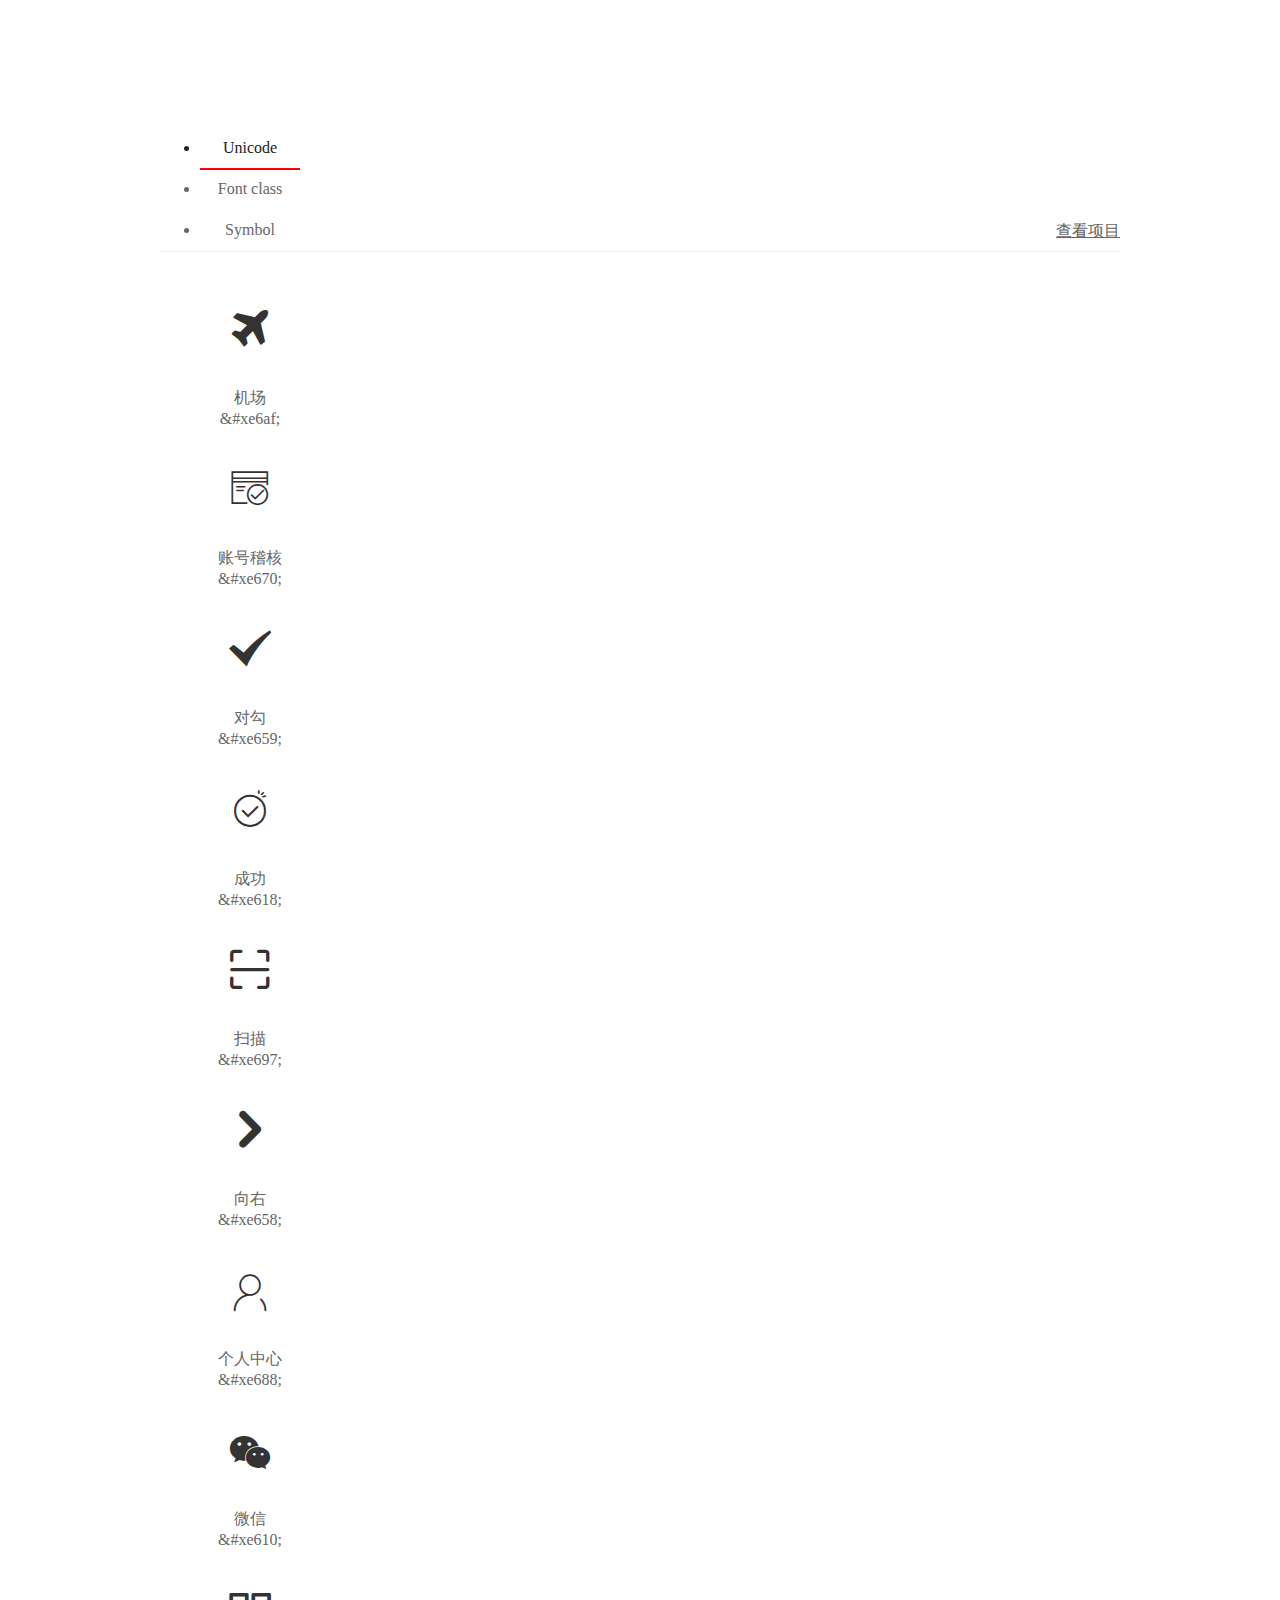
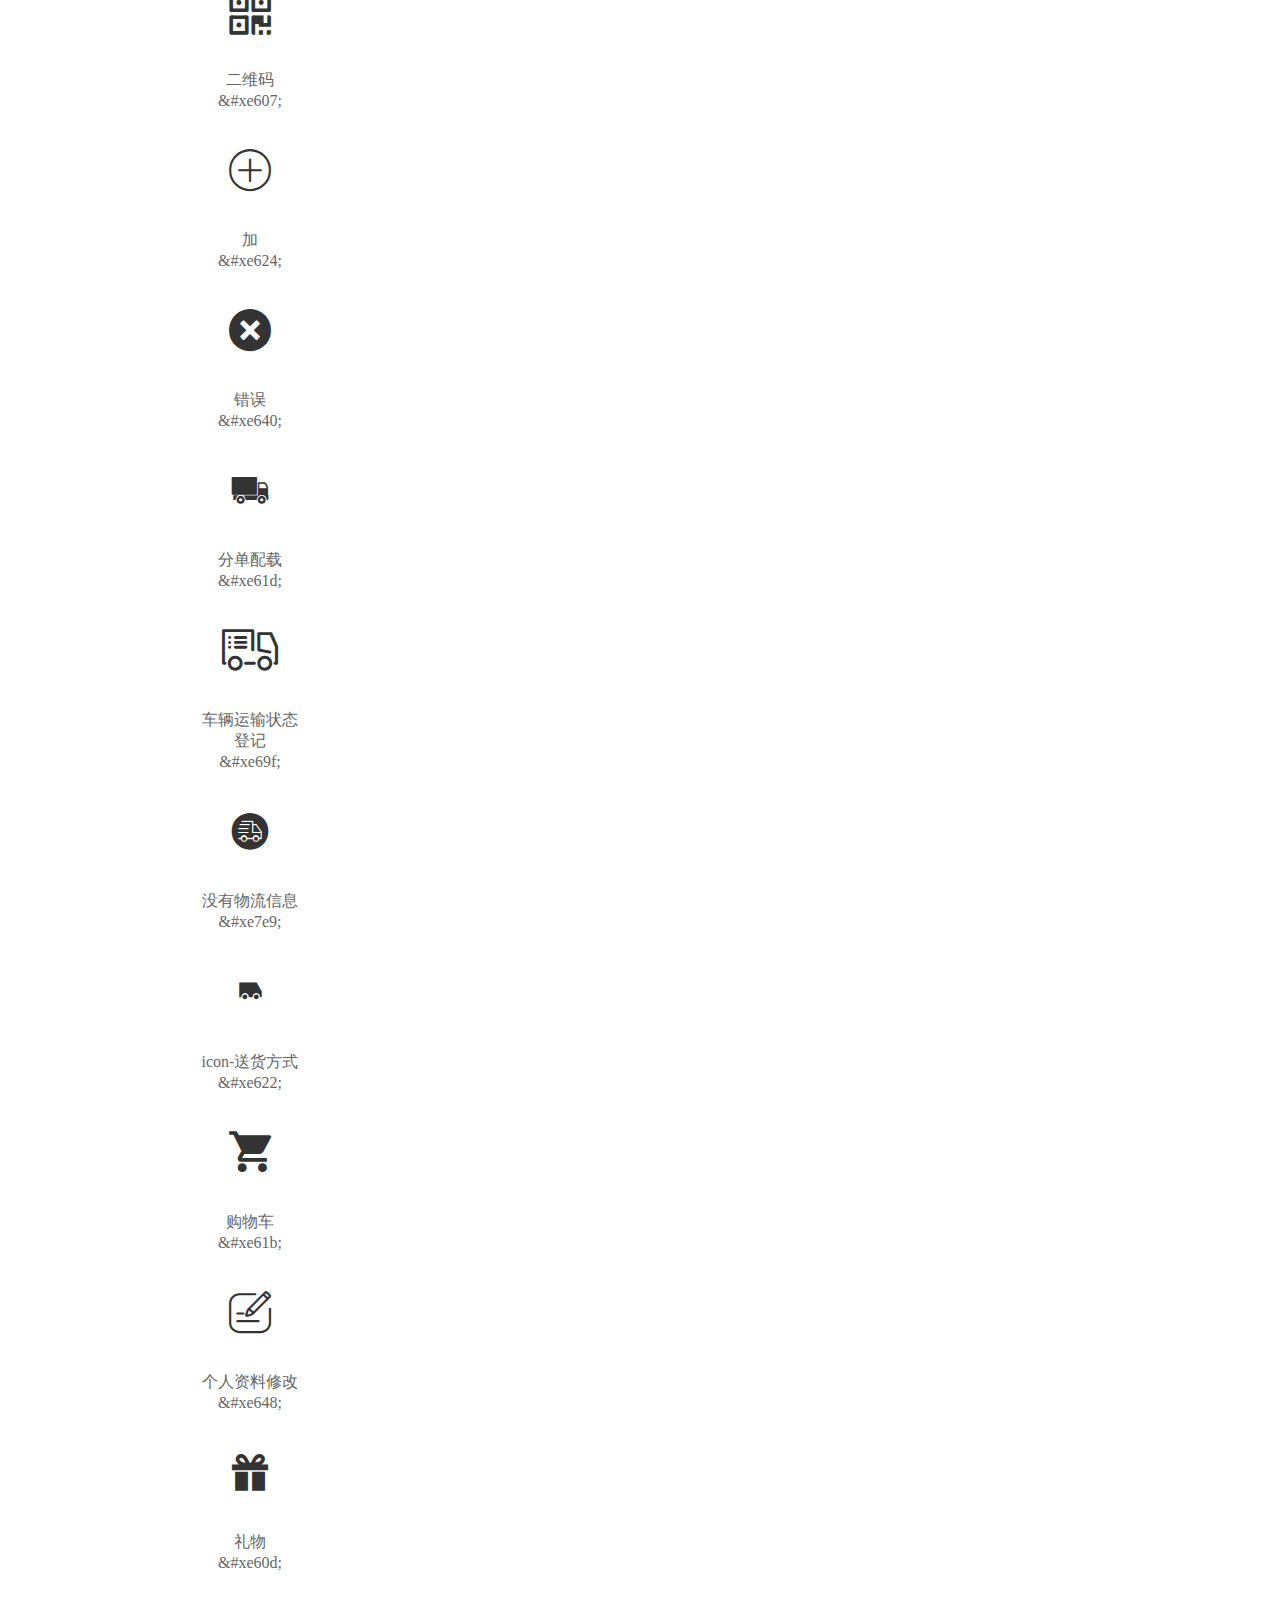
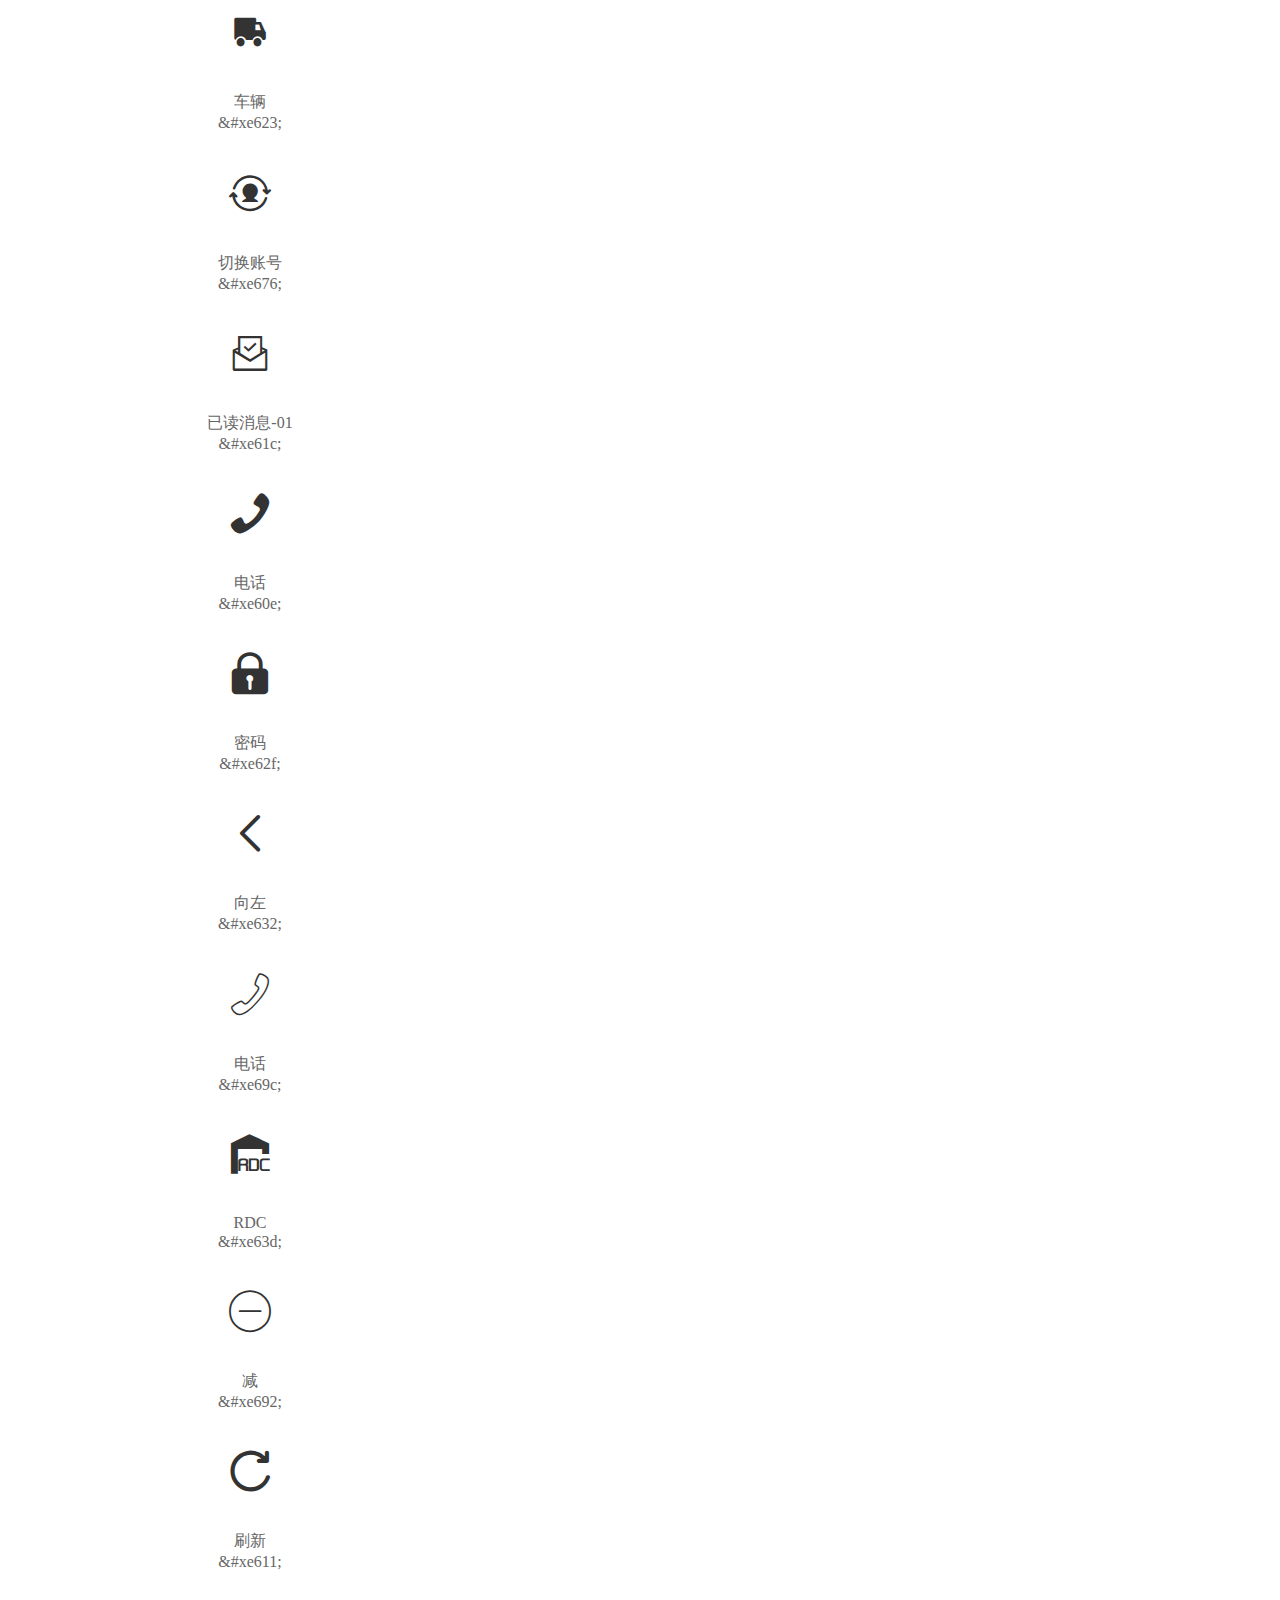
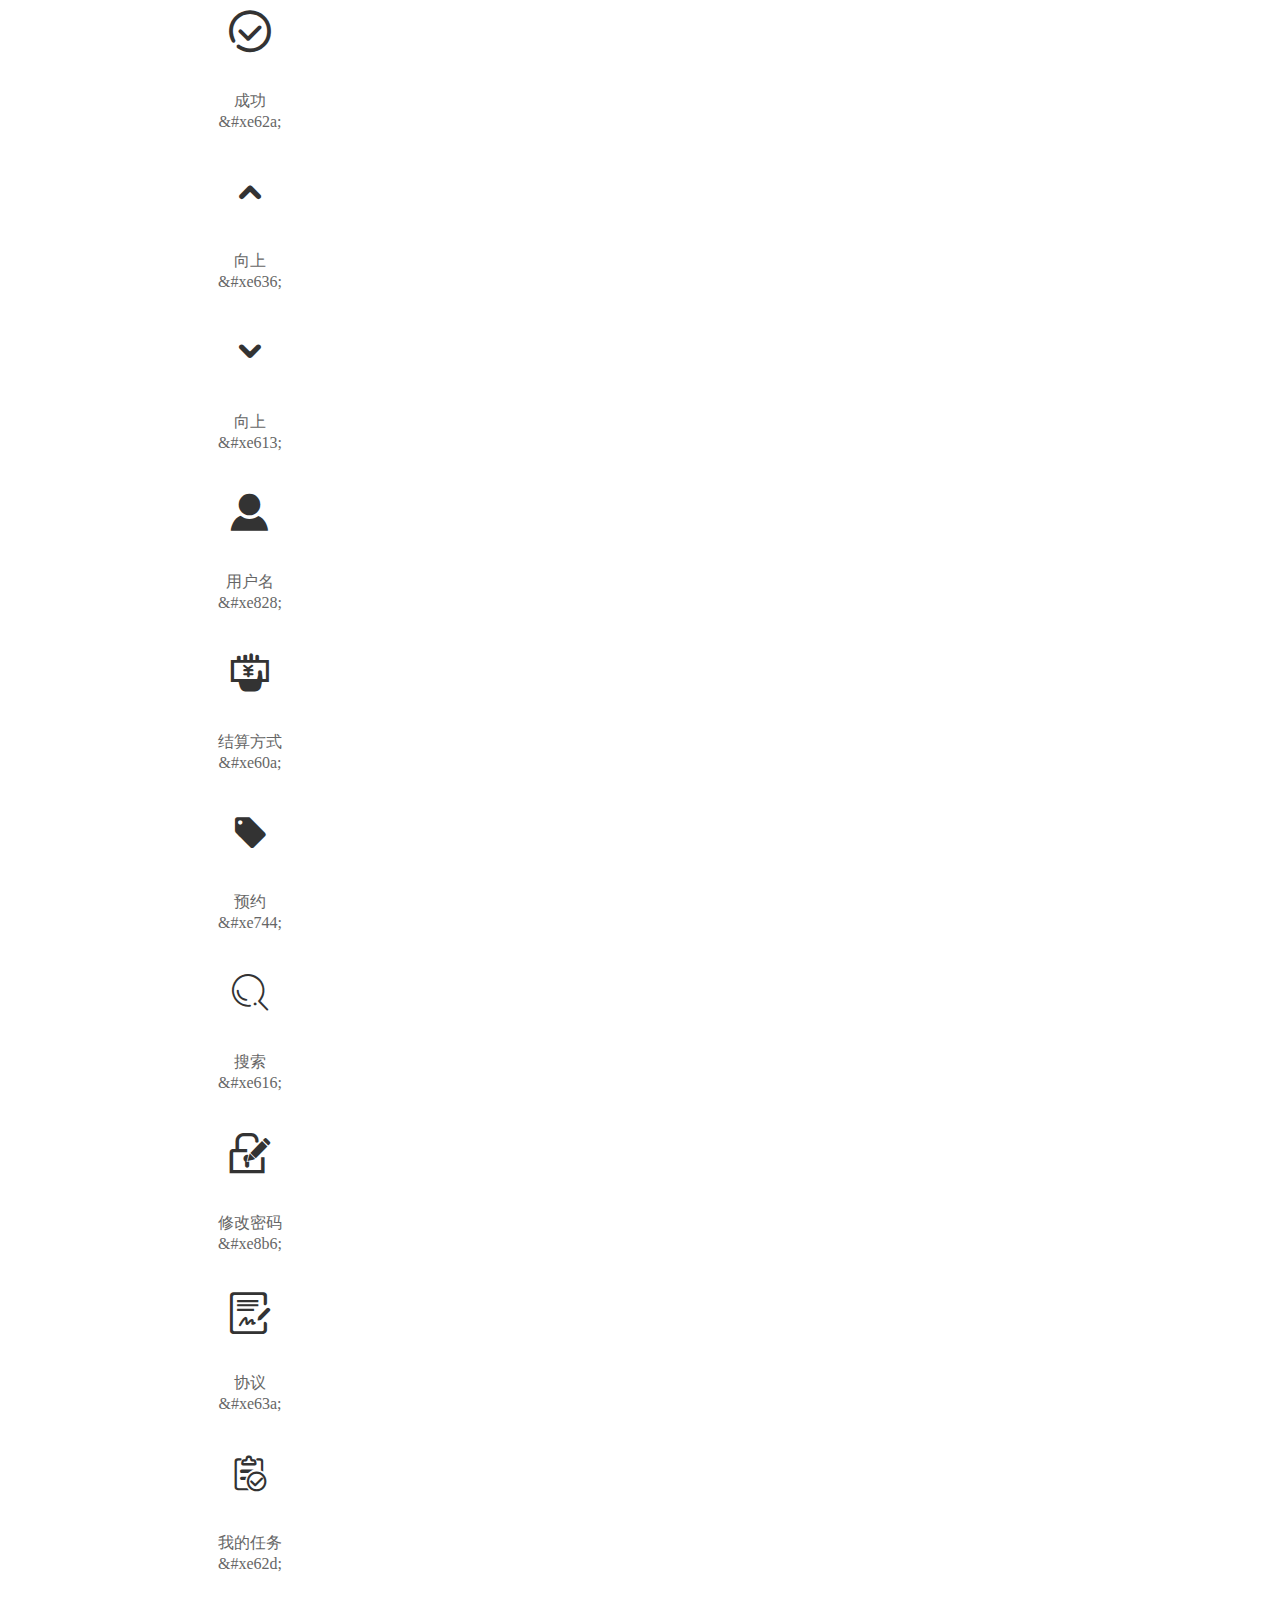
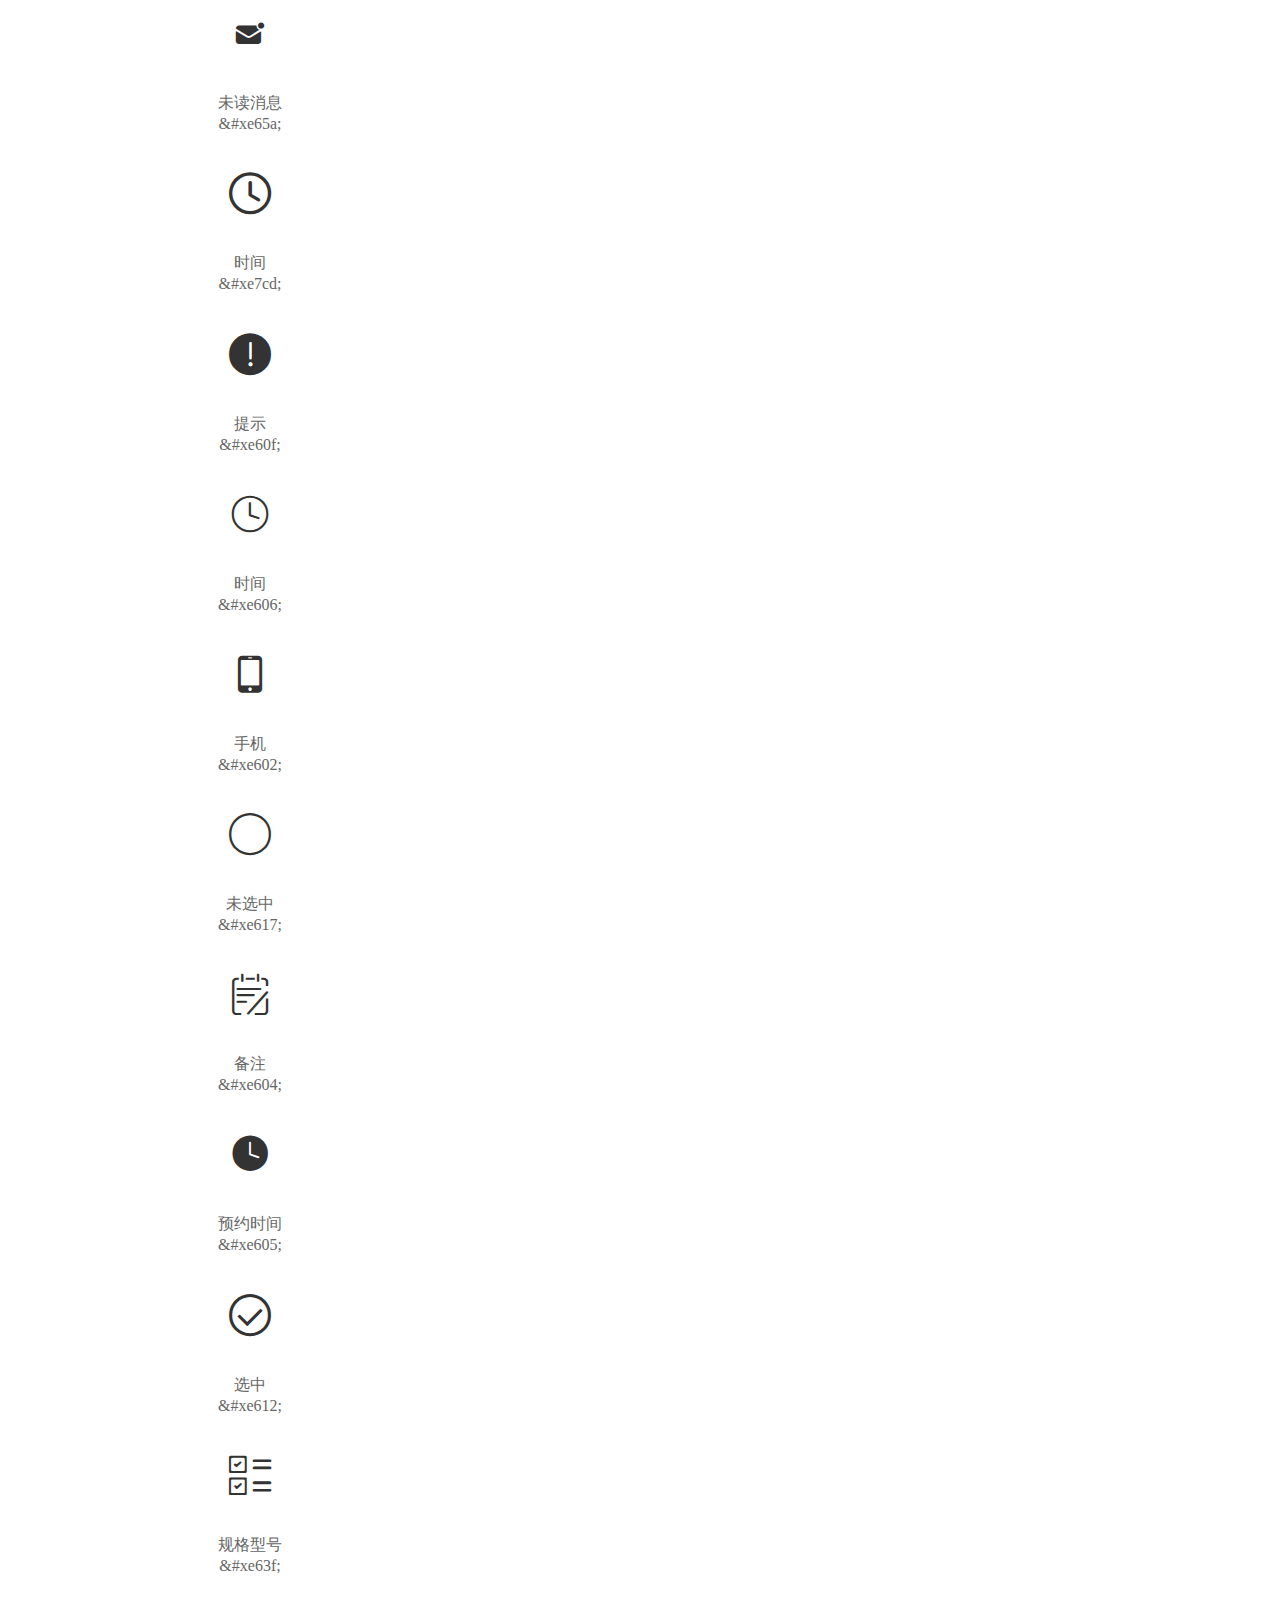
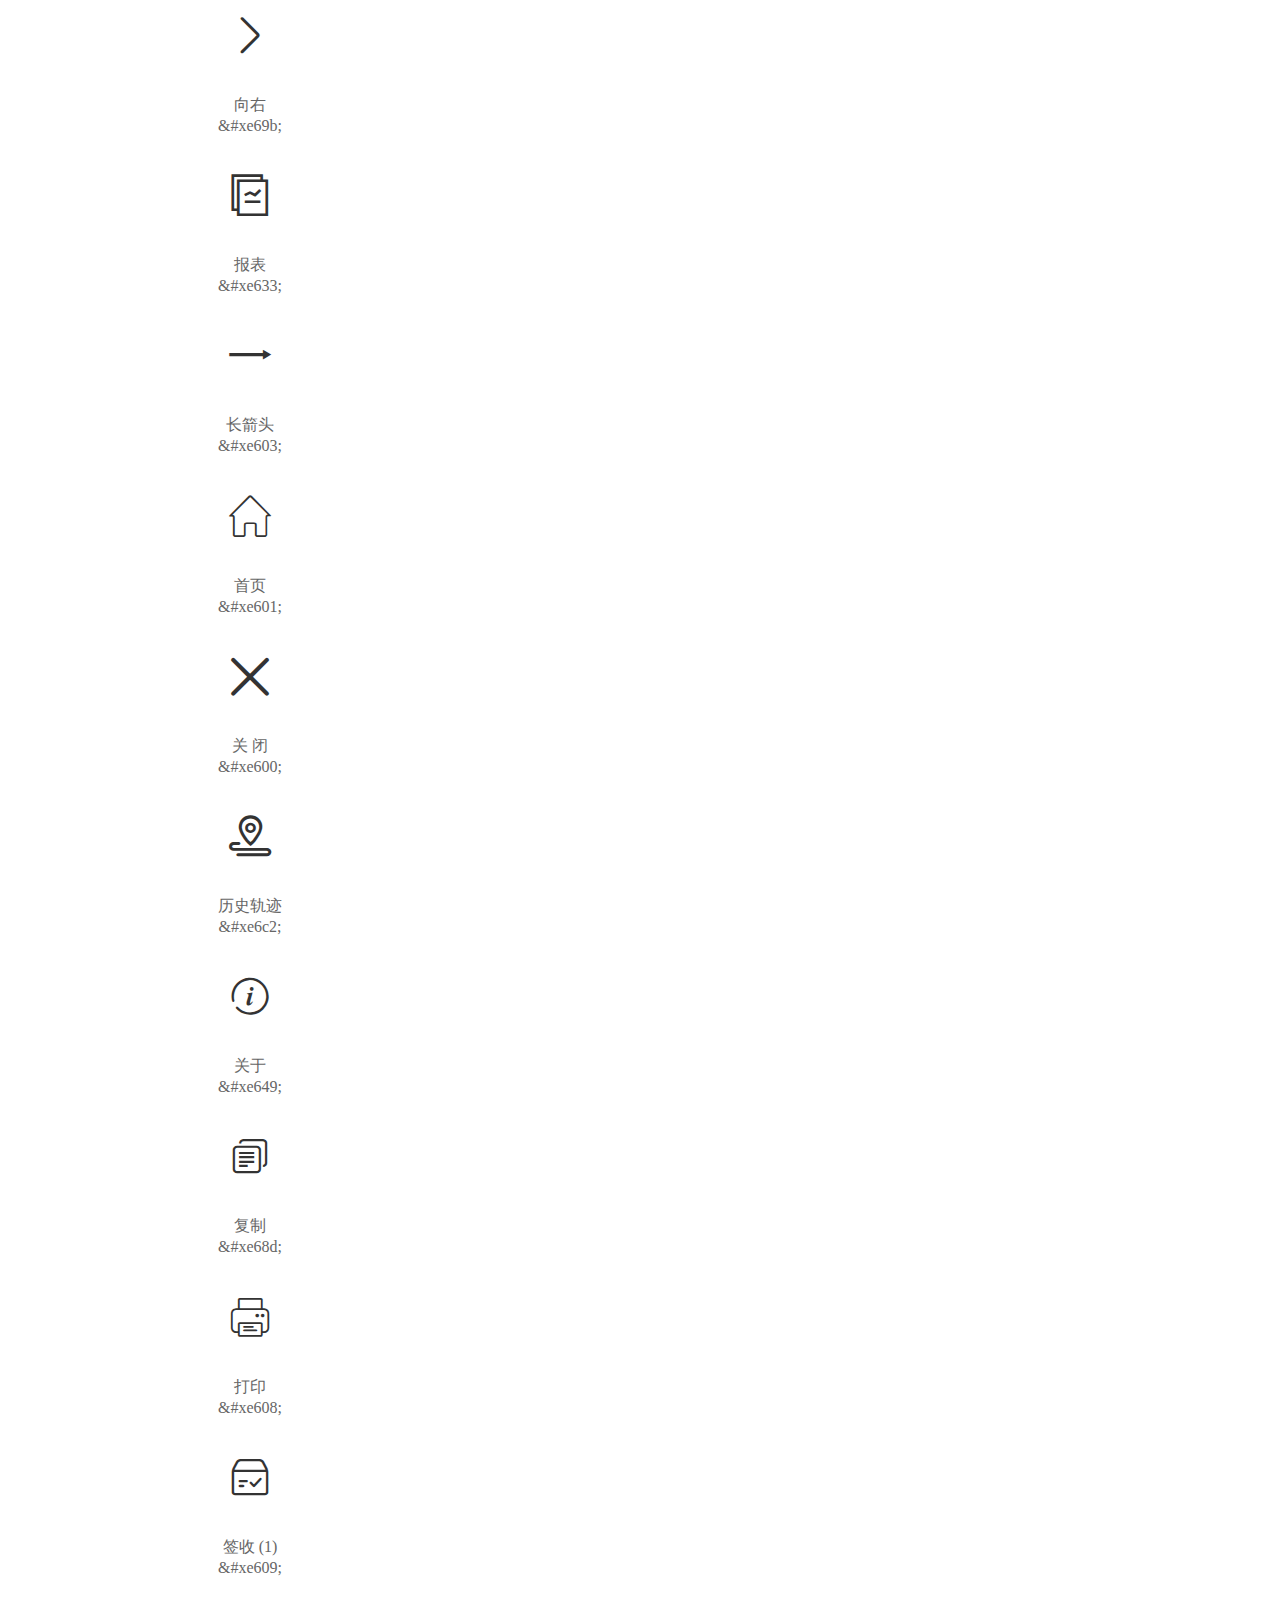
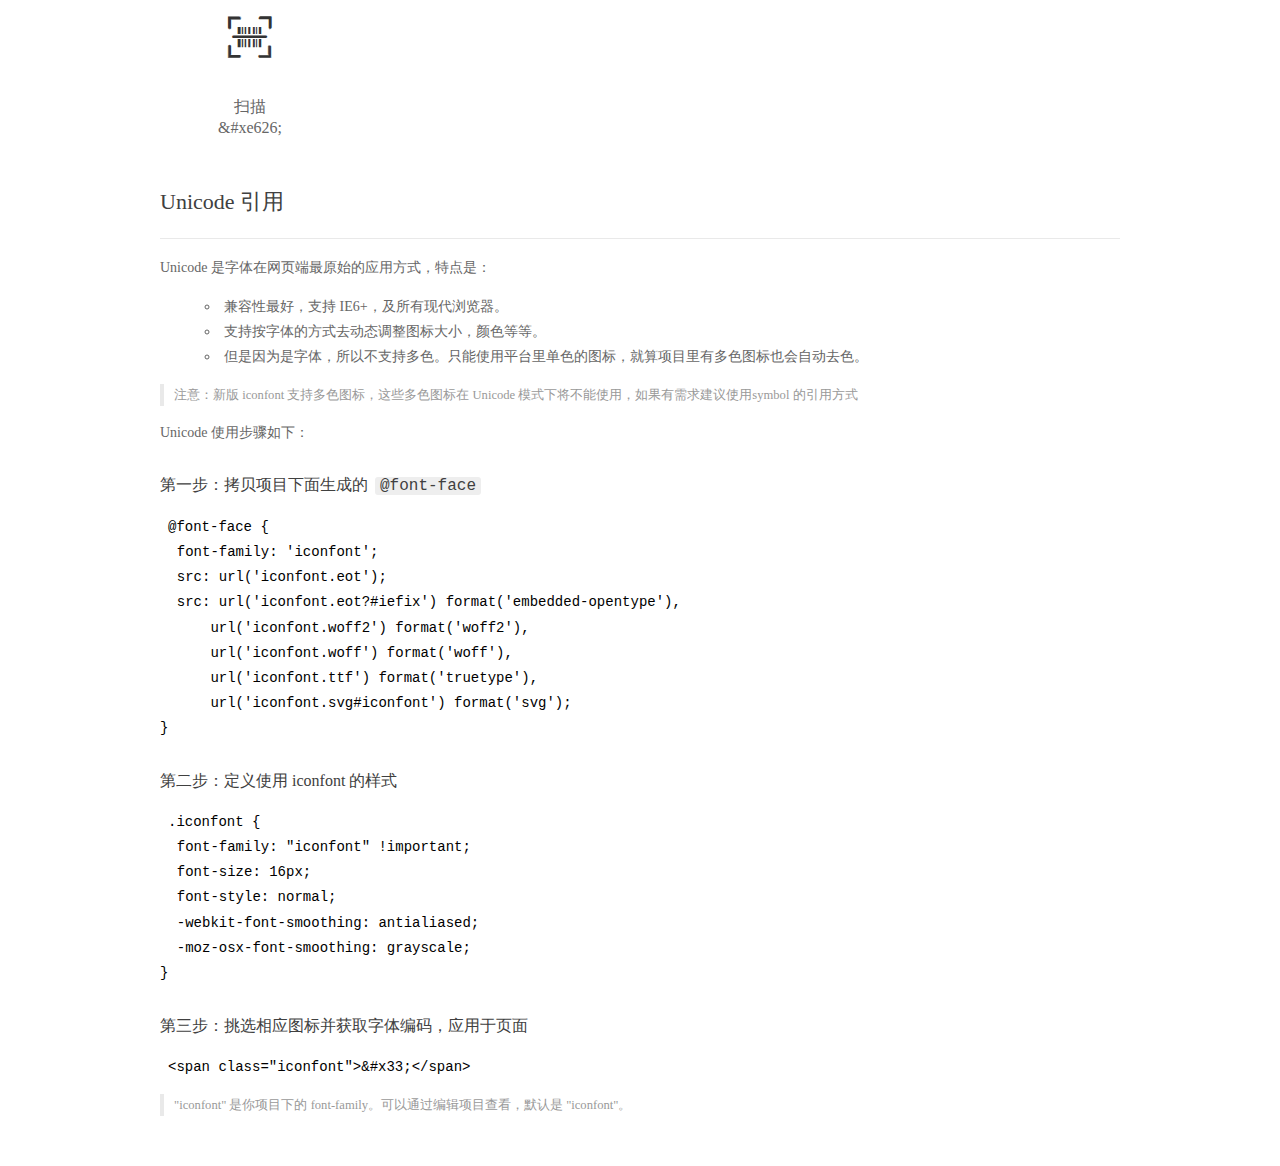
==== app/src/main/assets/apps/H5A4057B2/www/font/demo_index.html @ 30ea0d92 "第一次提交" ====
<!DOCTYPE html>
<html>
<head>
  <meta charset="utf-8"/>
  <title>IconFont Demo</title>
  <link rel="shortcut icon" href="https://img.alicdn.com/tps/i4/TB1_oz6GVXXXXaFXpXXJDFnIXXX-64-64.ico" type="image/x-icon"/>
  <link rel="stylesheet" href="https://g.alicdn.com/thx/cube/1.3.2/cube.min.css">
  <link rel="stylesheet" href="demo.css">
  <link rel="stylesheet" href="iconfont.css">
  <script src="iconfont.js"></script>
  <!-- jQuery -->
  <script src="https://a1.alicdn.com/oss/uploads/2018/12/26/7bfddb60-08e8-11e9-9b04-53e73bb6408b.js"></script>
  <!-- 代码高亮 -->
  <script src="https://a1.alicdn.com/oss/uploads/2018/12/26/a3f714d0-08e6-11e9-8a15-ebf944d7534c.js"></script>
</head>
<body>
  <div class="main">
    <h1 class="logo"><a href="https://www.iconfont.cn/" title="iconfont 首页" target="_blank">&#xe86b;</a></h1>
    <div class="nav-tabs">
      <ul id="tabs" class="dib-box">
        <li class="dib active"><span>Unicode</span></li>
        <li class="dib"><span>Font class</span></li>
        <li class="dib"><span>Symbol</span></li>
      </ul>
      
      <a href="https://www.iconfont.cn/manage/index?manage_type=myprojects&projectId=1681519" target="_blank" class="nav-more">查看项目</a>
      
    </div>
    <div class="tab-container">
      <div class="content unicode" style="display: block;">
          <ul class="icon_lists dib-box">
          
            <li class="dib">
              <span class="icon iconfont">&#xe6af;</span>
                <div class="name">机场</div>
                <div class="code-name">&amp;#xe6af;</div>
              </li>
          
            <li class="dib">
              <span class="icon iconfont">&#xe670;</span>
                <div class="name">账号稽核</div>
                <div class="code-name">&amp;#xe670;</div>
              </li>
          
            <li class="dib">
              <span class="icon iconfont">&#xe659;</span>
                <div class="name">对勾</div>
                <div class="code-name">&amp;#xe659;</div>
              </li>
          
            <li class="dib">
              <span class="icon iconfont">&#xe618;</span>
                <div class="name">成功</div>
                <div class="code-name">&amp;#xe618;</div>
              </li>
          
            <li class="dib">
              <span class="icon iconfont">&#xe697;</span>
                <div class="name">扫描</div>
                <div class="code-name">&amp;#xe697;</div>
              </li>
          
            <li class="dib">
              <span class="icon iconfont">&#xe658;</span>
                <div class="name">向右</div>
                <div class="code-name">&amp;#xe658;</div>
              </li>
          
            <li class="dib">
              <span class="icon iconfont">&#xe688;</span>
                <div class="name">个人中心</div>
                <div class="code-name">&amp;#xe688;</div>
              </li>
          
            <li class="dib">
              <span class="icon iconfont">&#xe610;</span>
                <div class="name">微信</div>
                <div class="code-name">&amp;#xe610;</div>
              </li>
          
            <li class="dib">
              <span class="icon iconfont">&#xe607;</span>
                <div class="name">二维码</div>
                <div class="code-name">&amp;#xe607;</div>
              </li>
          
            <li class="dib">
              <span class="icon iconfont">&#xe624;</span>
                <div class="name">加</div>
                <div class="code-name">&amp;#xe624;</div>
              </li>
          
            <li class="dib">
              <span class="icon iconfont">&#xe640;</span>
                <div class="name">错误</div>
                <div class="code-name">&amp;#xe640;</div>
              </li>
          
            <li class="dib">
              <span class="icon iconfont">&#xe61d;</span>
                <div class="name">分单配载</div>
                <div class="code-name">&amp;#xe61d;</div>
              </li>
          
            <li class="dib">
              <span class="icon iconfont">&#xe69f;</span>
                <div class="name">车辆运输状态登记</div>
                <div class="code-name">&amp;#xe69f;</div>
              </li>
          
            <li class="dib">
              <span class="icon iconfont">&#xe7e9;</span>
                <div class="name">没有物流信息</div>
                <div class="code-name">&amp;#xe7e9;</div>
              </li>
          
            <li class="dib">
              <span class="icon iconfont">&#xe622;</span>
                <div class="name">icon-送货方式</div>
                <div class="code-name">&amp;#xe622;</div>
              </li>
          
            <li class="dib">
              <span class="icon iconfont">&#xe61b;</span>
                <div class="name">购物车</div>
                <div class="code-name">&amp;#xe61b;</div>
              </li>
          
            <li class="dib">
              <span class="icon iconfont">&#xe648;</span>
                <div class="name">个人资料修改</div>
                <div class="code-name">&amp;#xe648;</div>
              </li>
          
            <li class="dib">
              <span class="icon iconfont">&#xe60d;</span>
                <div class="name">礼物</div>
                <div class="code-name">&amp;#xe60d;</div>
              </li>
          
            <li class="dib">
              <span class="icon iconfont">&#xe623;</span>
                <div class="name">车辆</div>
                <div class="code-name">&amp;#xe623;</div>
              </li>
          
            <li class="dib">
              <span class="icon iconfont">&#xe676;</span>
                <div class="name">切换账号</div>
                <div class="code-name">&amp;#xe676;</div>
              </li>
          
            <li class="dib">
              <span class="icon iconfont">&#xe61c;</span>
                <div class="name">已读消息-01</div>
                <div class="code-name">&amp;#xe61c;</div>
              </li>
          
            <li class="dib">
              <span class="icon iconfont">&#xe60e;</span>
                <div class="name">电话</div>
                <div class="code-name">&amp;#xe60e;</div>
              </li>
          
            <li class="dib">
              <span class="icon iconfont">&#xe62f;</span>
                <div class="name">密码</div>
                <div class="code-name">&amp;#xe62f;</div>
              </li>
          
            <li class="dib">
              <span class="icon iconfont">&#xe632;</span>
                <div class="name">向左</div>
                <div class="code-name">&amp;#xe632;</div>
              </li>
          
            <li class="dib">
              <span class="icon iconfont">&#xe69c;</span>
                <div class="name">电话</div>
                <div class="code-name">&amp;#xe69c;</div>
              </li>
          
            <li class="dib">
              <span class="icon iconfont">&#xe63d;</span>
                <div class="name">RDC</div>
                <div class="code-name">&amp;#xe63d;</div>
              </li>
          
            <li class="dib">
              <span class="icon iconfont">&#xe692;</span>
                <div class="name">减</div>
                <div class="code-name">&amp;#xe692;</div>
              </li>
          
            <li class="dib">
              <span class="icon iconfont">&#xe611;</span>
                <div class="name">刷新</div>
                <div class="code-name">&amp;#xe611;</div>
              </li>
          
            <li class="dib">
              <span class="icon iconfont">&#xe62a;</span>
                <div class="name">成功</div>
                <div class="code-name">&amp;#xe62a;</div>
              </li>
          
            <li class="dib">
              <span class="icon iconfont">&#xe636;</span>
                <div class="name">向上</div>
                <div class="code-name">&amp;#xe636;</div>
              </li>
          
            <li class="dib">
              <span class="icon iconfont">&#xe613;</span>
                <div class="name">向上</div>
                <div class="code-name">&amp;#xe613;</div>
              </li>
          
            <li class="dib">
              <span class="icon iconfont">&#xe828;</span>
                <div class="name">用户名</div>
                <div class="code-name">&amp;#xe828;</div>
              </li>
          
            <li class="dib">
              <span class="icon iconfont">&#xe60a;</span>
                <div class="name">结算方式</div>
                <div class="code-name">&amp;#xe60a;</div>
              </li>
          
            <li class="dib">
              <span class="icon iconfont">&#xe744;</span>
                <div class="name">预约</div>
                <div class="code-name">&amp;#xe744;</div>
              </li>
          
            <li class="dib">
              <span class="icon iconfont">&#xe616;</span>
                <div class="name">搜索</div>
                <div class="code-name">&amp;#xe616;</div>
              </li>
          
            <li class="dib">
              <span class="icon iconfont">&#xe8b6;</span>
                <div class="name">修改密码</div>
                <div class="code-name">&amp;#xe8b6;</div>
              </li>
          
            <li class="dib">
              <span class="icon iconfont">&#xe63a;</span>
                <div class="name">协议</div>
                <div class="code-name">&amp;#xe63a;</div>
              </li>
          
            <li class="dib">
              <span class="icon iconfont">&#xe62d;</span>
                <div class="name">我的任务</div>
                <div class="code-name">&amp;#xe62d;</div>
              </li>
          
            <li class="dib">
              <span class="icon iconfont">&#xe65a;</span>
                <div class="name">未读消息</div>
                <div class="code-name">&amp;#xe65a;</div>
              </li>
          
            <li class="dib">
              <span class="icon iconfont">&#xe7cd;</span>
                <div class="name">时间</div>
                <div class="code-name">&amp;#xe7cd;</div>
              </li>
          
            <li class="dib">
              <span class="icon iconfont">&#xe60f;</span>
                <div class="name">提示</div>
                <div class="code-name">&amp;#xe60f;</div>
              </li>
          
            <li class="dib">
              <span class="icon iconfont">&#xe606;</span>
                <div class="name">时间</div>
                <div class="code-name">&amp;#xe606;</div>
              </li>
          
            <li class="dib">
              <span class="icon iconfont">&#xe602;</span>
                <div class="name">手机</div>
                <div class="code-name">&amp;#xe602;</div>
              </li>
          
            <li class="dib">
              <span class="icon iconfont">&#xe617;</span>
                <div class="name">未选中</div>
                <div class="code-name">&amp;#xe617;</div>
              </li>
          
            <li class="dib">
              <span class="icon iconfont">&#xe604;</span>
                <div class="name">备注</div>
                <div class="code-name">&amp;#xe604;</div>
              </li>
          
            <li class="dib">
              <span class="icon iconfont">&#xe605;</span>
                <div class="name">预约时间</div>
                <div class="code-name">&amp;#xe605;</div>
              </li>
          
            <li class="dib">
              <span class="icon iconfont">&#xe612;</span>
                <div class="name">选中</div>
                <div class="code-name">&amp;#xe612;</div>
              </li>
          
            <li class="dib">
              <span class="icon iconfont">&#xe63f;</span>
                <div class="name">规格型号</div>
                <div class="code-name">&amp;#xe63f;</div>
              </li>
          
            <li class="dib">
              <span class="icon iconfont">&#xe69b;</span>
                <div class="name">向右</div>
                <div class="code-name">&amp;#xe69b;</div>
              </li>
          
            <li class="dib">
              <span class="icon iconfont">&#xe633;</span>
                <div class="name">报表</div>
                <div class="code-name">&amp;#xe633;</div>
              </li>
          
            <li class="dib">
              <span class="icon iconfont">&#xe603;</span>
                <div class="name">长箭头</div>
                <div class="code-name">&amp;#xe603;</div>
              </li>
          
            <li class="dib">
              <span class="icon iconfont">&#xe601;</span>
                <div class="name">首页</div>
                <div class="code-name">&amp;#xe601;</div>
              </li>
          
            <li class="dib">
              <span class="icon iconfont">&#xe600;</span>
                <div class="name">关  闭</div>
                <div class="code-name">&amp;#xe600;</div>
              </li>
          
            <li class="dib">
              <span class="icon iconfont">&#xe6c2;</span>
                <div class="name">历史轨迹</div>
                <div class="code-name">&amp;#xe6c2;</div>
              </li>
          
            <li class="dib">
              <span class="icon iconfont">&#xe649;</span>
                <div class="name">关于</div>
                <div class="code-name">&amp;#xe649;</div>
              </li>
          
            <li class="dib">
              <span class="icon iconfont">&#xe68d;</span>
                <div class="name">复制</div>
                <div class="code-name">&amp;#xe68d;</div>
              </li>
          
            <li class="dib">
              <span class="icon iconfont">&#xe608;</span>
                <div class="name">打印</div>
                <div class="code-name">&amp;#xe608;</div>
              </li>
          
            <li class="dib">
              <span class="icon iconfont">&#xe609;</span>
                <div class="name">签收 (1)</div>
                <div class="code-name">&amp;#xe609;</div>
              </li>
          
            <li class="dib">
              <span class="icon iconfont">&#xe626;</span>
                <div class="name">扫描</div>
                <div class="code-name">&amp;#xe626;</div>
              </li>
          
          </ul>
          <div class="article markdown">
          <h2 id="unicode-">Unicode 引用</h2>
          <hr>

          <p>Unicode 是字体在网页端最原始的应用方式，特点是：</p>
          <ul>
            <li>兼容性最好，支持 IE6+，及所有现代浏览器。</li>
            <li>支持按字体的方式去动态调整图标大小，颜色等等。</li>
            <li>但是因为是字体，所以不支持多色。只能使用平台里单色的图标，就算项目里有多色图标也会自动去色。</li>
          </ul>
          <blockquote>
            <p>注意：新版 iconfont 支持多色图标，这些多色图标在 Unicode 模式下将不能使用，如果有需求建议使用symbol 的引用方式</p>
          </blockquote>
          <p>Unicode 使用步骤如下：</p>
          <h3 id="-font-face">第一步：拷贝项目下面生成的 <code>@font-face</code></h3>
<pre><code class="language-css"
>@font-face {
  font-family: 'iconfont';
  src: url('iconfont.eot');
  src: url('iconfont.eot?#iefix') format('embedded-opentype'),
      url('iconfont.woff2') format('woff2'),
      url('iconfont.woff') format('woff'),
      url('iconfont.ttf') format('truetype'),
      url('iconfont.svg#iconfont') format('svg');
}
</code></pre>
          <h3 id="-iconfont-">第二步：定义使用 iconfont 的样式</h3>
<pre><code class="language-css"
>.iconfont {
  font-family: "iconfont" !important;
  font-size: 16px;
  font-style: normal;
  -webkit-font-smoothing: antialiased;
  -moz-osx-font-smoothing: grayscale;
}
</code></pre>
          <h3 id="-">第三步：挑选相应图标并获取字体编码，应用于页面</h3>
<pre>
<code class="language-html"
>&lt;span class="iconfont"&gt;&amp;#x33;&lt;/span&gt;
</code></pre>
          <blockquote>
            <p>"iconfont" 是你项目下的 font-family。可以通过编辑项目查看，默认是 "iconfont"。</p>
          </blockquote>
          </div>
      </div>
      <div class="content font-class">
        <ul class="icon_lists dib-box">
          
          <li class="dib">
            <span class="icon iconfont icon-jiesongjifuwu"></span>
            <div class="name">
              机场
            </div>
            <div class="code-name">.icon-jiesongjifuwu
            </div>
          </li>
          
          <li class="dib">
            <span class="icon iconfont icon-accAudit"></span>
            <div class="name">
              账号稽核
            </div>
            <div class="code-name">.icon-accAudit
            </div>
          </li>
          
          <li class="dib">
            <span class="icon iconfont icon-duigou"></span>
            <div class="name">
              对勾
            </div>
            <div class="code-name">.icon-duigou
            </div>
          </li>
          
          <li class="dib">
            <span class="icon iconfont icon-chenggong"></span>
            <div class="name">
              成功
            </div>
            <div class="code-name">.icon-chenggong
            </div>
          </li>
          
          <li class="dib">
            <span class="icon iconfont icon-sousuoxiawu-"></span>
            <div class="name">
              扫描
            </div>
            <div class="code-name">.icon-sousuoxiawu-
            </div>
          </li>
          
          <li class="dib">
            <span class="icon iconfont icon-msnui-menu-right"></span>
            <div class="name">
              向右
            </div>
            <div class="code-name">.icon-msnui-menu-right
            </div>
          </li>
          
          <li class="dib">
            <span class="icon iconfont icon-gerenzhongxin"></span>
            <div class="name">
              个人中心
            </div>
            <div class="code-name">.icon-gerenzhongxin
            </div>
          </li>
          
          <li class="dib">
            <span class="icon iconfont icon-weixin"></span>
            <div class="name">
              微信
            </div>
            <div class="code-name">.icon-weixin
            </div>
          </li>
          
          <li class="dib">
            <span class="icon iconfont icon-iconfonterweima"></span>
            <div class="name">
              二维码
            </div>
            <div class="code-name">.icon-iconfonterweima
            </div>
          </li>
          
          <li class="dib">
            <span class="icon iconfont icon-jia"></span>
            <div class="name">
              加
            </div>
            <div class="code-name">.icon-jia
            </div>
          </li>
          
          <li class="dib">
            <span class="icon iconfont icon-iconfontcuowu"></span>
            <div class="name">
              错误
            </div>
            <div class="code-name">.icon-iconfontcuowu
            </div>
          </li>
          
          <li class="dib">
            <span class="icon iconfont icon-fendanpeizai"></span>
            <div class="name">
              分单配载
            </div>
            <div class="code-name">.icon-fendanpeizai
            </div>
          </li>
          
          <li class="dib">
            <span class="icon iconfont icon-cheliangyunshuzhuangtaidengji"></span>
            <div class="name">
              车辆运输状态登记
            </div>
            <div class="code-name">.icon-cheliangyunshuzhuangtaidengji
            </div>
          </li>
          
          <li class="dib">
            <span class="icon iconfont icon-meiyouwuliuxinxi"></span>
            <div class="name">
              没有物流信息
            </div>
            <div class="code-name">.icon-meiyouwuliuxinxi
            </div>
          </li>
          
          <li class="dib">
            <span class="icon iconfont icon-iconsonghuofangshi"></span>
            <div class="name">
              icon-送货方式
            </div>
            <div class="code-name">.icon-iconsonghuofangshi
            </div>
          </li>
          
          <li class="dib">
            <span class="icon iconfont icon-gouwuche"></span>
            <div class="name">
              购物车
            </div>
            <div class="code-name">.icon-gouwuche
            </div>
          </li>
          
          <li class="dib">
            <span class="icon iconfont icon-gerenziliaoxiugai"></span>
            <div class="name">
              个人资料修改
            </div>
            <div class="code-name">.icon-gerenziliaoxiugai
            </div>
          </li>
          
          <li class="dib">
            <span class="icon iconfont icon-liwu"></span>
            <div class="name">
              礼物
            </div>
            <div class="code-name">.icon-liwu
            </div>
          </li>
          
          <li class="dib">
            <span class="icon iconfont icon-cheliang"></span>
            <div class="name">
              车辆
            </div>
            <div class="code-name">.icon-cheliang
            </div>
          </li>
          
          <li class="dib">
            <span class="icon iconfont icon-icon-yxj-switch-account"></span>
            <div class="name">
              切换账号
            </div>
            <div class="code-name">.icon-icon-yxj-switch-account
            </div>
          </li>
          
          <li class="dib">
            <span class="icon iconfont icon-yiduxiaoxi-"></span>
            <div class="name">
              已读消息-01
            </div>
            <div class="code-name">.icon-yiduxiaoxi-
            </div>
          </li>
          
          <li class="dib">
            <span class="icon iconfont icon-dianhua-copy"></span>
            <div class="name">
              电话
            </div>
            <div class="code-name">.icon-dianhua-copy
            </div>
          </li>
          
          <li class="dib">
            <span class="icon iconfont icon-mima"></span>
            <div class="name">
              密码
            </div>
            <div class="code-name">.icon-mima
            </div>
          </li>
          
          <li class="dib">
            <span class="icon iconfont icon-xiangzuo1"></span>
            <div class="name">
              向左
            </div>
            <div class="code-name">.icon-xiangzuo1
            </div>
          </li>
          
          <li class="dib">
            <span class="icon iconfont icon-dianhua2"></span>
            <div class="name">
              电话
            </div>
            <div class="code-name">.icon-dianhua2
            </div>
          </li>
          
          <li class="dib">
            <span class="icon iconfont icon-RDC"></span>
            <div class="name">
              RDC
            </div>
            <div class="code-name">.icon-RDC
            </div>
          </li>
          
          <li class="dib">
            <span class="icon iconfont icon-jian"></span>
            <div class="name">
              减
            </div>
            <div class="code-name">.icon-jian
            </div>
          </li>
          
          <li class="dib">
            <span class="icon iconfont icon-shuaxin1"></span>
            <div class="name">
              刷新
            </div>
            <div class="code-name">.icon-shuaxin1
            </div>
          </li>
          
          <li class="dib">
            <span class="icon iconfont icon-chenggong1"></span>
            <div class="name">
              成功
            </div>
            <div class="code-name">.icon-chenggong1
            </div>
          </li>
          
          <li class="dib">
            <span class="icon iconfont icon-up"></span>
            <div class="name">
              向上
            </div>
            <div class="code-name">.icon-up
            </div>
          </li>
          
          <li class="dib">
            <span class="icon iconfont icon-down"></span>
            <div class="name">
              向上
            </div>
            <div class="code-name">.icon-down
            </div>
          </li>
          
          <li class="dib">
            <span class="icon iconfont icon-yonghuming"></span>
            <div class="name">
              用户名
            </div>
            <div class="code-name">.icon-yonghuming
            </div>
          </li>
          
          <li class="dib">
            <span class="icon iconfont icon-jiesuanfangshi"></span>
            <div class="name">
              结算方式
            </div>
            <div class="code-name">.icon-jiesuanfangshi
            </div>
          </li>
          
          <li class="dib">
            <span class="icon iconfont icon-yuyue"></span>
            <div class="name">
              预约
            </div>
            <div class="code-name">.icon-yuyue
            </div>
          </li>
          
          <li class="dib">
            <span class="icon iconfont icon-huabanfuben"></span>
            <div class="name">
              搜索
            </div>
            <div class="code-name">.icon-huabanfuben
            </div>
          </li>
          
          <li class="dib">
            <span class="icon iconfont icon-xiugaimima"></span>
            <div class="name">
              修改密码
            </div>
            <div class="code-name">.icon-xiugaimima
            </div>
          </li>
          
          <li class="dib">
            <span class="icon iconfont icon-xieyi"></span>
            <div class="name">
              协议
            </div>
            <div class="code-name">.icon-xieyi
            </div>
          </li>
          
          <li class="dib">
            <span class="icon iconfont icon-woderenwu"></span>
            <div class="name">
              我的任务
            </div>
            <div class="code-name">.icon-woderenwu
            </div>
          </li>
          
          <li class="dib">
            <span class="icon iconfont icon-weiduxiaoxi"></span>
            <div class="name">
              未读消息
            </div>
            <div class="code-name">.icon-weiduxiaoxi
            </div>
          </li>
          
          <li class="dib">
            <span class="icon iconfont icon-shijian1"></span>
            <div class="name">
              时间
            </div>
            <div class="code-name">.icon-shijian1
            </div>
          </li>
          
          <li class="dib">
            <span class="icon iconfont icon-tishi"></span>
            <div class="name">
              提示
            </div>
            <div class="code-name">.icon-tishi
            </div>
          </li>
          
          <li class="dib">
            <span class="icon iconfont icon-shijian"></span>
            <div class="name">
              时间
            </div>
            <div class="code-name">.icon-shijian
            </div>
          </li>
          
          <li class="dib">
            <span class="icon iconfont icon-mobile"></span>
            <div class="name">
              手机
            </div>
            <div class="code-name">.icon-mobile
            </div>
          </li>
          
          <li class="dib">
            <span class="icon iconfont icon-weixuanzhong"></span>
            <div class="name">
              未选中
            </div>
            <div class="code-name">.icon-weixuanzhong
            </div>
          </li>
          
          <li class="dib">
            <span class="icon iconfont icon-beizhu"></span>
            <div class="name">
              备注
            </div>
            <div class="code-name">.icon-beizhu
            </div>
          </li>
          
          <li class="dib">
            <span class="icon iconfont icon-yidongduanicon-"></span>
            <div class="name">
              预约时间
            </div>
            <div class="code-name">.icon-yidongduanicon-
            </div>
          </li>
          
          <li class="dib">
            <span class="icon iconfont icon-xuanzhong"></span>
            <div class="name">
              选中
            </div>
            <div class="code-name">.icon-xuanzhong
            </div>
          </li>
          
          <li class="dib">
            <span class="icon iconfont icon-guigexinghao"></span>
            <div class="name">
              规格型号
            </div>
            <div class="code-name">.icon-guigexinghao
            </div>
          </li>
          
          <li class="dib">
            <span class="icon iconfont icon-xiangshang"></span>
            <div class="name">
              向右
            </div>
            <div class="code-name">.icon-xiangshang
            </div>
          </li>
          
          <li class="dib">
            <span class="icon iconfont icon-baobiao"></span>
            <div class="name">
              报表
            </div>
            <div class="code-name">.icon-baobiao
            </div>
          </li>
          
          <li class="dib">
            <span class="icon iconfont icon-jiang"></span>
            <div class="name">
              长箭头
            </div>
            <div class="code-name">.icon-jiang
            </div>
          </li>
          
          <li class="dib">
            <span class="icon iconfont icon-shouye-blue"></span>
            <div class="name">
              首页
            </div>
            <div class="code-name">.icon-shouye-blue
            </div>
          </li>
          
          <li class="dib">
            <span class="icon iconfont icon-guanbi"></span>
            <div class="name">
              关  闭
            </div>
            <div class="code-name">.icon-guanbi
            </div>
          </li>
          
          <li class="dib">
            <span class="icon iconfont icon-lishiguiji"></span>
            <div class="name">
              历史轨迹
            </div>
            <div class="code-name">.icon-lishiguiji
            </div>
          </li>
          
          <li class="dib">
            <span class="icon iconfont icon-guanyu"></span>
            <div class="name">
              关于
            </div>
            <div class="code-name">.icon-guanyu
            </div>
          </li>
          
          <li class="dib">
            <span class="icon iconfont icon-fuzhi"></span>
            <div class="name">
              复制
            </div>
            <div class="code-name">.icon-fuzhi
            </div>
          </li>
          
          <li class="dib">
            <span class="icon iconfont icon-dayin"></span>
            <div class="name">
              打印
            </div>
            <div class="code-name">.icon-dayin
            </div>
          </li>
          
          <li class="dib">
            <span class="icon iconfont icon-qianshou"></span>
            <div class="name">
              签收 (1)
            </div>
            <div class="code-name">.icon-qianshou
            </div>
          </li>
          
          <li class="dib">
            <span class="icon iconfont icon-saomiao"></span>
            <div class="name">
              扫描
            </div>
            <div class="code-name">.icon-saomiao
            </div>
          </li>
          
        </ul>
        <div class="article markdown">
        <h2 id="font-class-">font-class 引用</h2>
        <hr>

        <p>font-class 是 Unicode 使用方式的一种变种，主要是解决 Unicode 书写不直观，语意不明确的问题。</p>
        <p>与 Unicode 使用方式相比，具有如下特点：</p>
        <ul>
          <li>兼容性良好，支持 IE8+，及所有现代浏览器。</li>
          <li>相比于 Unicode 语意明确，书写更直观。可以很容易分辨这个 icon 是什么。</li>
          <li>因为使用 class 来定义图标，所以当要替换图标时，只需要修改 class 里面的 Unicode 引用。</li>
          <li>不过因为本质上还是使用的字体，所以多色图标还是不支持的。</li>
        </ul>
        <p>使用步骤如下：</p>
        <h3 id="-fontclass-">第一步：引入项目下面生成的 fontclass 代码：</h3>
<pre><code class="language-html">&lt;link rel="stylesheet" href="./iconfont.css"&gt;
</code></pre>
        <h3 id="-">第二步：挑选相应图标并获取类名，应用于页面：</h3>
<pre><code class="language-html">&lt;span class="iconfont icon-xxx"&gt;&lt;/span&gt;
</code></pre>
        <blockquote>
          <p>"
            iconfont" 是你项目下的 font-family。可以通过编辑项目查看，默认是 "iconfont"。</p>
        </blockquote>
      </div>
      </div>
      <div class="content symbol">
          <ul class="icon_lists dib-box">
          
            <li class="dib">
                <svg class="icon svg-icon" aria-hidden="true">
                  <use xlink:href="#icon-jiesongjifuwu"></use>
                </svg>
                <div class="name">机场</div>
                <div class="code-name">#icon-jiesongjifuwu</div>
            </li>
          
            <li class="dib">
                <svg class="icon svg-icon" aria-hidden="true">
                  <use xlink:href="#icon-accAudit"></use>
                </svg>
                <div class="name">账号稽核</div>
                <div class="code-name">#icon-accAudit</div>
            </li>
          
            <li class="dib">
                <svg class="icon svg-icon" aria-hidden="true">
                  <use xlink:href="#icon-duigou"></use>
                </svg>
                <div class="name">对勾</div>
                <div class="code-name">#icon-duigou</div>
            </li>
          
            <li class="dib">
                <svg class="icon svg-icon" aria-hidden="true">
                  <use xlink:href="#icon-chenggong"></use>
                </svg>
                <div class="name">成功</div>
                <div class="code-name">#icon-chenggong</div>
            </li>
          
            <li class="dib">
                <svg class="icon svg-icon" aria-hidden="true">
                  <use xlink:href="#icon-sousuoxiawu-"></use>
                </svg>
                <div class="name">扫描</div>
                <div class="code-name">#icon-sousuoxiawu-</div>
            </li>
          
            <li class="dib">
                <svg class="icon svg-icon" aria-hidden="true">
                  <use xlink:href="#icon-msnui-menu-right"></use>
                </svg>
                <div class="name">向右</div>
                <div class="code-name">#icon-msnui-menu-right</div>
            </li>
          
            <li class="dib">
                <svg class="icon svg-icon" aria-hidden="true">
                  <use xlink:href="#icon-gerenzhongxin"></use>
                </svg>
                <div class="name">个人中心</div>
                <div class="code-name">#icon-gerenzhongxin</div>
            </li>
          
            <li class="dib">
                <svg class="icon svg-icon" aria-hidden="true">
                  <use xlink:href="#icon-weixin"></use>
                </svg>
                <div class="name">微信</div>
                <div class="code-name">#icon-weixin</div>
            </li>
          
            <li class="dib">
                <svg class="icon svg-icon" aria-hidden="true">
                  <use xlink:href="#icon-iconfonterweima"></use>
                </svg>
                <div class="name">二维码</div>
                <div class="code-name">#icon-iconfonterweima</div>
            </li>
          
            <li class="dib">
                <svg class="icon svg-icon" aria-hidden="true">
                  <use xlink:href="#icon-jia"></use>
                </svg>
                <div class="name">加</div>
                <div class="code-name">#icon-jia</div>
            </li>
          
            <li class="dib">
                <svg class="icon svg-icon" aria-hidden="true">
                  <use xlink:href="#icon-iconfontcuowu"></use>
                </svg>
                <div class="name">错误</div>
                <div class="code-name">#icon-iconfontcuowu</div>
            </li>
          
            <li class="dib">
                <svg class="icon svg-icon" aria-hidden="true">
                  <use xlink:href="#icon-fendanpeizai"></use>
                </svg>
                <div class="name">分单配载</div>
                <div class="code-name">#icon-fendanpeizai</div>
            </li>
          
            <li class="dib">
                <svg class="icon svg-icon" aria-hidden="true">
                  <use xlink:href="#icon-cheliangyunshuzhuangtaidengji"></use>
                </svg>
                <div class="name">车辆运输状态登记</div>
                <div class="code-name">#icon-cheliangyunshuzhuangtaidengji</div>
            </li>
          
            <li class="dib">
                <svg class="icon svg-icon" aria-hidden="true">
                  <use xlink:href="#icon-meiyouwuliuxinxi"></use>
                </svg>
                <div class="name">没有物流信息</div>
                <div class="code-name">#icon-meiyouwuliuxinxi</div>
            </li>
          
            <li class="dib">
                <svg class="icon svg-icon" aria-hidden="true">
                  <use xlink:href="#icon-iconsonghuofangshi"></use>
                </svg>
                <div class="name">icon-送货方式</div>
                <div class="code-name">#icon-iconsonghuofangshi</div>
            </li>
          
            <li class="dib">
                <svg class="icon svg-icon" aria-hidden="true">
                  <use xlink:href="#icon-gouwuche"></use>
                </svg>
                <div class="name">购物车</div>
                <div class="code-name">#icon-gouwuche</div>
            </li>
          
            <li class="dib">
                <svg class="icon svg-icon" aria-hidden="true">
                  <use xlink:href="#icon-gerenziliaoxiugai"></use>
                </svg>
                <div class="name">个人资料修改</div>
                <div class="code-name">#icon-gerenziliaoxiugai</div>
            </li>
          
            <li class="dib">
                <svg class="icon svg-icon" aria-hidden="true">
                  <use xlink:href="#icon-liwu"></use>
                </svg>
                <div class="name">礼物</div>
                <div class="code-name">#icon-liwu</div>
            </li>
          
            <li class="dib">
                <svg class="icon svg-icon" aria-hidden="true">
                  <use xlink:href="#icon-cheliang"></use>
                </svg>
                <div class="name">车辆</div>
                <div class="code-name">#icon-cheliang</div>
            </li>
          
            <li class="dib">
                <svg class="icon svg-icon" aria-hidden="true">
                  <use xlink:href="#icon-icon-yxj-switch-account"></use>
                </svg>
                <div class="name">切换账号</div>
                <div class="code-name">#icon-icon-yxj-switch-account</div>
            </li>
          
            <li class="dib">
                <svg class="icon svg-icon" aria-hidden="true">
                  <use xlink:href="#icon-yiduxiaoxi-"></use>
                </svg>
                <div class="name">已读消息-01</div>
                <div class="code-name">#icon-yiduxiaoxi-</div>
            </li>
          
            <li class="dib">
                <svg class="icon svg-icon" aria-hidden="true">
                  <use xlink:href="#icon-dianhua-copy"></use>
                </svg>
                <div class="name">电话</div>
                <div class="code-name">#icon-dianhua-copy</div>
            </li>
          
            <li class="dib">
                <svg class="icon svg-icon" aria-hidden="true">
                  <use xlink:href="#icon-mima"></use>
                </svg>
                <div class="name">密码</div>
                <div class="code-name">#icon-mima</div>
            </li>
          
            <li class="dib">
                <svg class="icon svg-icon" aria-hidden="true">
                  <use xlink:href="#icon-xiangzuo1"></use>
                </svg>
                <div class="name">向左</div>
                <div class="code-name">#icon-xiangzuo1</div>
            </li>
          
            <li class="dib">
                <svg class="icon svg-icon" aria-hidden="true">
                  <use xlink:href="#icon-dianhua2"></use>
                </svg>
                <div class="name">电话</div>
                <div class="code-name">#icon-dianhua2</div>
            </li>
          
            <li class="dib">
                <svg class="icon svg-icon" aria-hidden="true">
                  <use xlink:href="#icon-RDC"></use>
                </svg>
                <div class="name">RDC</div>
                <div class="code-name">#icon-RDC</div>
            </li>
          
            <li class="dib">
                <svg class="icon svg-icon" aria-hidden="true">
                  <use xlink:href="#icon-jian"></use>
                </svg>
                <div class="name">减</div>
                <div class="code-name">#icon-jian</div>
            </li>
          
            <li class="dib">
                <svg class="icon svg-icon" aria-hidden="true">
                  <use xlink:href="#icon-shuaxin1"></use>
                </svg>
                <div class="name">刷新</div>
                <div class="code-name">#icon-shuaxin1</div>
            </li>
          
            <li class="dib">
                <svg class="icon svg-icon" aria-hidden="true">
                  <use xlink:href="#icon-chenggong1"></use>
                </svg>
                <div class="name">成功</div>
                <div class="code-name">#icon-chenggong1</div>
            </li>
          
            <li class="dib">
                <svg class="icon svg-icon" aria-hidden="true">
                  <use xlink:href="#icon-up"></use>
                </svg>
                <div class="name">向上</div>
                <div class="code-name">#icon-up</div>
            </li>
          
            <li class="dib">
                <svg class="icon svg-icon" aria-hidden="true">
                  <use xlink:href="#icon-down"></use>
                </svg>
                <div class="name">向上</div>
                <div class="code-name">#icon-down</div>
            </li>
          
            <li class="dib">
                <svg class="icon svg-icon" aria-hidden="true">
                  <use xlink:href="#icon-yonghuming"></use>
                </svg>
                <div class="name">用户名</div>
                <div class="code-name">#icon-yonghuming</div>
            </li>
          
            <li class="dib">
                <svg class="icon svg-icon" aria-hidden="true">
                  <use xlink:href="#icon-jiesuanfangshi"></use>
                </svg>
                <div class="name">结算方式</div>
                <div class="code-name">#icon-jiesuanfangshi</div>
            </li>
          
            <li class="dib">
                <svg class="icon svg-icon" aria-hidden="true">
                  <use xlink:href="#icon-yuyue"></use>
                </svg>
                <div class="name">预约</div>
                <div class="code-name">#icon-yuyue</div>
            </li>
          
            <li class="dib">
                <svg class="icon svg-icon" aria-hidden="true">
                  <use xlink:href="#icon-huabanfuben"></use>
                </svg>
                <div class="name">搜索</div>
                <div class="code-name">#icon-huabanfuben</div>
            </li>
          
            <li class="dib">
                <svg class="icon svg-icon" aria-hidden="true">
                  <use xlink:href="#icon-xiugaimima"></use>
                </svg>
                <div class="name">修改密码</div>
                <div class="code-name">#icon-xiugaimima</div>
            </li>
          
            <li class="dib">
                <svg class="icon svg-icon" aria-hidden="true">
                  <use xlink:href="#icon-xieyi"></use>
                </svg>
                <div class="name">协议</div>
                <div class="code-name">#icon-xieyi</div>
            </li>
          
            <li class="dib">
                <svg class="icon svg-icon" aria-hidden="true">
                  <use xlink:href="#icon-woderenwu"></use>
                </svg>
                <div class="name">我的任务</div>
                <div class="code-name">#icon-woderenwu</div>
            </li>
          
            <li class="dib">
                <svg class="icon svg-icon" aria-hidden="true">
                  <use xlink:href="#icon-weiduxiaoxi"></use>
                </svg>
                <div class="name">未读消息</div>
                <div class="code-name">#icon-weiduxiaoxi</div>
            </li>
          
            <li class="dib">
                <svg class="icon svg-icon" aria-hidden="true">
                  <use xlink:href="#icon-shijian1"></use>
                </svg>
                <div class="name">时间</div>
                <div class="code-name">#icon-shijian1</div>
            </li>
          
            <li class="dib">
                <svg class="icon svg-icon" aria-hidden="true">
                  <use xlink:href="#icon-tishi"></use>
                </svg>
                <div class="name">提示</div>
                <div class="code-name">#icon-tishi</div>
            </li>
          
            <li class="dib">
                <svg class="icon svg-icon" aria-hidden="true">
                  <use xlink:href="#icon-shijian"></use>
                </svg>
                <div class="name">时间</div>
                <div class="code-name">#icon-shijian</div>
            </li>
          
            <li class="dib">
                <svg class="icon svg-icon" aria-hidden="true">
                  <use xlink:href="#icon-mobile"></use>
                </svg>
                <div class="name">手机</div>
                <div class="code-name">#icon-mobile</div>
            </li>
          
            <li class="dib">
                <svg class="icon svg-icon" aria-hidden="true">
                  <use xlink:href="#icon-weixuanzhong"></use>
                </svg>
                <div class="name">未选中</div>
                <div class="code-name">#icon-weixuanzhong</div>
            </li>
          
            <li class="dib">
                <svg class="icon svg-icon" aria-hidden="true">
                  <use xlink:href="#icon-beizhu"></use>
                </svg>
                <div class="name">备注</div>
                <div class="code-name">#icon-beizhu</div>
            </li>
          
            <li class="dib">
                <svg class="icon svg-icon" aria-hidden="true">
                  <use xlink:href="#icon-yidongduanicon-"></use>
                </svg>
                <div class="name">预约时间</div>
                <div class="code-name">#icon-yidongduanicon-</div>
            </li>
          
            <li class="dib">
                <svg class="icon svg-icon" aria-hidden="true">
                  <use xlink:href="#icon-xuanzhong"></use>
                </svg>
                <div class="name">选中</div>
                <div class="code-name">#icon-xuanzhong</div>
            </li>
          
            <li class="dib">
                <svg class="icon svg-icon" aria-hidden="true">
                  <use xlink:href="#icon-guigexinghao"></use>
                </svg>
                <div class="name">规格型号</div>
                <div class="code-name">#icon-guigexinghao</div>
            </li>
          
            <li class="dib">
                <svg class="icon svg-icon" aria-hidden="true">
                  <use xlink:href="#icon-xiangshang"></use>
                </svg>
                <div class="name">向右</div>
                <div class="code-name">#icon-xiangshang</div>
            </li>
          
            <li class="dib">
                <svg class="icon svg-icon" aria-hidden="true">
                  <use xlink:href="#icon-baobiao"></use>
                </svg>
                <div class="name">报表</div>
                <div class="code-name">#icon-baobiao</div>
            </li>
          
            <li class="dib">
                <svg class="icon svg-icon" aria-hidden="true">
                  <use xlink:href="#icon-jiang"></use>
                </svg>
                <div class="name">长箭头</div>
                <div class="code-name">#icon-jiang</div>
            </li>
          
            <li class="dib">
                <svg class="icon svg-icon" aria-hidden="true">
                  <use xlink:href="#icon-shouye-blue"></use>
                </svg>
                <div class="name">首页</div>
                <div class="code-name">#icon-shouye-blue</div>
            </li>
          
            <li class="dib">
                <svg class="icon svg-icon" aria-hidden="true">
                  <use xlink:href="#icon-guanbi"></use>
                </svg>
                <div class="name">关  闭</div>
                <div class="code-name">#icon-guanbi</div>
            </li>
          
            <li class="dib">
                <svg class="icon svg-icon" aria-hidden="true">
                  <use xlink:href="#icon-lishiguiji"></use>
                </svg>
                <div class="name">历史轨迹</div>
                <div class="code-name">#icon-lishiguiji</div>
            </li>
          
            <li class="dib">
                <svg class="icon svg-icon" aria-hidden="true">
                  <use xlink:href="#icon-guanyu"></use>
                </svg>
                <div class="name">关于</div>
                <div class="code-name">#icon-guanyu</div>
            </li>
          
            <li class="dib">
                <svg class="icon svg-icon" aria-hidden="true">
                  <use xlink:href="#icon-fuzhi"></use>
                </svg>
                <div class="name">复制</div>
                <div class="code-name">#icon-fuzhi</div>
            </li>
          
            <li class="dib">
                <svg class="icon svg-icon" aria-hidden="true">
                  <use xlink:href="#icon-dayin"></use>
                </svg>
                <div class="name">打印</div>
                <div class="code-name">#icon-dayin</div>
            </li>
          
            <li class="dib">
                <svg class="icon svg-icon" aria-hidden="true">
                  <use xlink:href="#icon-qianshou"></use>
                </svg>
                <div class="name">签收 (1)</div>
                <div class="code-name">#icon-qianshou</div>
            </li>
          
            <li class="dib">
                <svg class="icon svg-icon" aria-hidden="true">
                  <use xlink:href="#icon-saomiao"></use>
                </svg>
                <div class="name">扫描</div>
                <div class="code-name">#icon-saomiao</div>
            </li>
          
          </ul>
          <div class="article markdown">
          <h2 id="symbol-">Symbol 引用</h2>
          <hr>

          <p>这是一种全新的使用方式，应该说这才是未来的主流，也是平台目前推荐的用法。相关介绍可以参考这篇<a href="">文章</a>
            这种用法其实是做了一个 SVG 的集合，与另外两种相比具有如下特点：</p>
          <ul>
            <li>支持多色图标了，不再受单色限制。</li>
            <li>通过一些技巧，支持像字体那样，通过 <code>font-size</code>, <code>color</code> 来调整样式。</li>
            <li>兼容性较差，支持 IE9+，及现代浏览器。</li>
            <li>浏览器渲染 SVG 的性能一般，还不如 png。</li>
          </ul>
          <p>使用步骤如下：</p>
          <h3 id="-symbol-">第一步：引入项目下面生成的 symbol 代码：</h3>
<pre><code class="language-html">&lt;script src="./iconfont.js"&gt;&lt;/script&gt;
</code></pre>
          <h3 id="-css-">第二步：加入通用 CSS 代码（引入一次就行）：</h3>
<pre><code class="language-html">&lt;style&gt;
.icon {
  width: 1em;
  height: 1em;
  vertical-align: -0.15em;
  fill: currentColor;
  overflow: hidden;
}
&lt;/style&gt;
</code></pre>
          <h3 id="-">第三步：挑选相应图标并获取类名，应用于页面：</h3>
<pre><code class="language-html">&lt;svg class="icon" aria-hidden="true"&gt;
  &lt;use xlink:href="#icon-xxx"&gt;&lt;/use&gt;
&lt;/svg&gt;
</code></pre>
          </div>
      </div>

    </div>
  </div>
  <script>
  $(document).ready(function () {
      $('.tab-container .content:first').show()

      $('#tabs li').click(function (e) {
        var tabContent = $('.tab-container .content')
        var index = $(this).index()

        if ($(this).hasClass('active')) {
          return
        } else {
          $('#tabs li').removeClass('active')
          $(this).addClass('active')

          tabContent.hide().eq(index).fadeIn()
        }
      })
    })
  </script>
</body>
</html>
---- app/src/main/assets/apps/H5A4057B2/www/font/demo.css ----
/* Logo 字体 */
@font-face {
  font-family: "iconfont logo";
  src: url('https://at.alicdn.com/t/font_985780_km7mi63cihi.eot?t=1545807318834');
  src: url('https://at.alicdn.com/t/font_985780_km7mi63cihi.eot?t=1545807318834#iefix') format('embedded-opentype'),
    url('https://at.alicdn.com/t/font_985780_km7mi63cihi.woff?t=1545807318834') format('woff'),
    url('https://at.alicdn.com/t/font_985780_km7mi63cihi.ttf?t=1545807318834') format('truetype'),
    url('https://at.alicdn.com/t/font_985780_km7mi63cihi.svg?t=1545807318834#iconfont') format('svg');
}

.logo {
  font-family: "iconfont logo";
  font-size: 160px;
  font-style: normal;
  -webkit-font-smoothing: antialiased;
  -moz-osx-font-smoothing: grayscale;
}

/* tabs */
.nav-tabs {
  position: relative;
}

.nav-tabs .nav-more {
  position: absolute;
  right: 0;
  bottom: 0;
  height: 42px;
  line-height: 42px;
  color: #666;
}

#tabs {
  border-bottom: 1px solid #eee;
}

#tabs li {
  cursor: pointer;
  width: 100px;
  height: 40px;
  line-height: 40px;
  text-align: center;
  font-size: 16px;
  border-bottom: 2px solid transparent;
  position: relative;
  z-index: 1;
  margin-bottom: -1px;
  color: #666;
}


#tabs .active {
  border-bottom-color: #f00;
  color: #222;
}

.tab-container .content {
  display: none;
}

/* 页面布局 */
.main {
  padding: 30px 100px;
  width: 960px;
  margin: 0 auto;
}

.main .logo {
  color: #333;
  text-align: left;
  margin-bottom: 30px;
  line-height: 1;
  height: 110px;
  margin-top: -50px;
  overflow: hidden;
  *zoom: 1;
}

.main .logo a {
  font-size: 160px;
  color: #333;
}

.helps {
  margin-top: 40px;
}

.helps pre {
  padding: 20px;
  margin: 10px 0;
  border: solid 1px #e7e1cd;
  background-color: #fffdef;
  overflow: auto;
}

.icon_lists {
  width: 100% !important;
  overflow: hidden;
  *zoom: 1;
}

.icon_lists li {
  width: 100px;
  margin-bottom: 10px;
  margin-right: 20px;
  text-align: center;
  list-style: none !important;
  cursor: default;
}

.icon_lists li .code-name {
  line-height: 1.2;
}

.icon_lists .icon {
  display: block;
  height: 100px;
  line-height: 100px;
  font-size: 42px;
  margin: 10px auto;
  color: #333;
  -webkit-transition: font-size 0.25s linear, width 0.25s linear;
  -moz-transition: font-size 0.25s linear, width 0.25s linear;
  transition: font-size 0.25s linear, width 0.25s linear;
}

.icon_lists .icon:hover {
  font-size: 100px;
}

.icon_lists .svg-icon {
  /* 通过设置 font-size 来改变图标大小 */
  width: 1em;
  /* 图标和文字相邻时，垂直对齐 */
  vertical-align: -0.15em;
  /* 通过设置 color 来改变 SVG 的颜色/fill */
  fill: currentColor;
  /* path 和 stroke 溢出 viewBox 部分在 IE 下会显示
      normalize.css 中也包含这行 */
  overflow: hidden;
}

.icon_lists li .name,
.icon_lists li .code-name {
  color: #666;
}

/* markdown 样式 */
.markdown {
  color: #666;
  font-size: 14px;
  line-height: 1.8;
}

.highlight {
  line-height: 1.5;
}

.markdown img {
  vertical-align: middle;
  max-width: 100%;
}

.markdown h1 {
  color: #404040;
  font-weight: 500;
  line-height: 40px;
  margin-bottom: 24px;
}

.markdown h2,
.markdown h3,
.markdown h4,
.markdown h5,
.markdown h6 {
  color: #404040;
  margin: 1.6em 0 0.6em 0;
  font-weight: 500;
  clear: both;
}

.markdown h1 {
  font-size: 28px;
}

.markdown h2 {
  font-size: 22px;
}

.markdown h3 {
  font-size: 16px;
}

.markdown h4 {
  font-size: 14px;
}

.markdown h5 {
  font-size: 12px;
}

.markdown h6 {
  font-size: 12px;
}

.markdown hr {
  height: 1px;
  border: 0;
  background: #e9e9e9;
  margin: 16px 0;
  clear: both;
}

.markdown p {
  margin: 1em 0;
}

.markdown>p,
.markdown>blockquote,
.markdown>.highlight,
.markdown>ol,
.markdown>ul {
  width: 80%;
}

.markdown ul>li {
  list-style: circle;
}

.markdown>ul li,
.markdown blockquote ul>li {
  margin-left: 20px;
  padding-left: 4px;
}

.markdown>ul li p,
.markdown>ol li p {
  margin: 0.6em 0;
}

.markdown ol>li {
  list-style: decimal;
}

.markdown>ol li,
.markdown blockquote ol>li {
  margin-left: 20px;
  padding-left: 4px;
}

.markdown code {
  margin: 0 3px;
  padding: 0 5px;
  background: #eee;
  border-radius: 3px;
}

.markdown strong,
.markdown b {
  font-weight: 600;
}

.markdown>table {
  border-collapse: collapse;
  border-spacing: 0px;
  empty-cells: show;
  border: 1px solid #e9e9e9;
  width: 95%;
  margin-bottom: 24px;
}

.markdown>table th {
  white-space: nowrap;
  color: #333;
  font-weight: 600;
}

.markdown>table th,
.markdown>table td {
  border: 1px solid #e9e9e9;
  padding: 8px 16px;
  text-align: left;
}

.markdown>table th {
  background: #F7F7F7;
}

.markdown blockquote {
  font-size: 90%;
  color: #999;
  border-left: 4px solid #e9e9e9;
  padding-left: 0.8em;
  margin: 1em 0;
}

.markdown blockquote p {
  margin: 0;
}

.markdown .anchor {
  opacity: 0;
  transition: opacity 0.3s ease;
  margin-left: 8px;
}

.markdown .waiting {
  color: #ccc;
}

.markdown h1:hover .anchor,
.markdown h2:hover .anchor,
.markdown h3:hover .anchor,
.markdown h4:hover .anchor,
.markdown h5:hover .anchor,
.markdown h6:hover .anchor {
  opacity: 1;
  display: inline-block;
}

.markdown>br,
.markdown>p>br {
  clear: both;
}


.hljs {
  display: block;
  background: white;
  padding: 0.5em;
  color: #333333;
  overflow-x: auto;
}

.hljs-comment,
.hljs-meta {
  color: #969896;
}

.hljs-string,
.hljs-variable,
.hljs-template-variable,
.hljs-strong,
.hljs-emphasis,
.hljs-quote {
  color: #df5000;
}

.hljs-keyword,
.hljs-selector-tag,
.hljs-type {
  color: #a71d5d;
}

.hljs-literal,
.hljs-symbol,
.hljs-bullet,
.hljs-attribute {
  color: #0086b3;
}

.hljs-section,
.hljs-name {
  color: #63a35c;
}

.hljs-tag {
  color: #333333;
}

.hljs-title,
.hljs-attr,
.hljs-selector-id,
.hljs-selector-class,
.hljs-selector-attr,
.hljs-selector-pseudo {
  color: #795da3;
}

.hljs-addition {
  color: #55a532;
  background-color: #eaffea;
}

.hljs-deletion {
  color: #bd2c00;
  background-color: #ffecec;
}

.hljs-link {
  text-decoration: underline;
}

/* 代码高亮 */
/* PrismJS 1.15.0
https://prismjs.com/download.html#themes=prism&languages=markup+css+clike+javascript */
/**
 * prism.js default theme for JavaScript, CSS and HTML
 * Based on dabblet (http://dabblet.com)
 * @author Lea Verou
 */
code[class*="language-"],
pre[class*="language-"] {
  color: black;
  background: none;
  text-shadow: 0 1px white;
  font-family: Consolas, Monaco, 'Andale Mono', 'Ubuntu Mono', monospace;
  text-align: left;
  white-space: pre;
  word-spacing: normal;
  word-break: normal;
  word-wrap: normal;
  line-height: 1.5;

  -moz-tab-size: 4;
  -o-tab-size: 4;
  tab-size: 4;

  -webkit-hyphens: none;
  -moz-hyphens: none;
  -ms-hyphens: none;
  hyphens: none;
}

pre[class*="language-"]::-moz-selection,
pre[class*="language-"] ::-moz-selection,
code[class*="language-"]::-moz-selection,
code[class*="language-"] ::-moz-selection {
  text-shadow: none;
  background: #b3d4fc;
}

pre[class*="language-"]::selection,
pre[class*="language-"] ::selection,
code[class*="language-"]::selection,
code[class*="language-"] ::selection {
  text-shadow: none;
  background: #b3d4fc;
}

@media print {

  code[class*="language-"],
  pre[class*="language-"] {
    text-shadow: none;
  }
}

/* Code blocks */
pre[class*="language-"] {
  padding: 1em;
  margin: .5em 0;
  overflow: auto;
}

:not(pre)>code[class*="language-"],
pre[class*="language-"] {
  background: #f5f2f0;
}

/* Inline code */
:not(pre)>code[class*="language-"] {
  padding: .1em;
  border-radius: .3em;
  white-space: normal;
}

.token.comment,
.token.prolog,
.token.doctype,
.token.cdata {
  color: slategray;
}

.token.punctuation {
  color: #999;
}

.namespace {
  opacity: .7;
}

.token.property,
.token.tag,
.token.boolean,
.token.number,
.token.constant,
.token.symbol,
.token.deleted {
  color: #905;
}

.token.selector,
.token.attr-name,
.token.string,
.token.char,
.token.builtin,
.token.inserted {
  color: #690;
}

.token.operator,
.token.entity,
.token.url,
.language-css .token.string,
.style .token.string {
  color: #9a6e3a;
  background: hsla(0, 0%, 100%, .5);
}

.token.atrule,
.token.attr-value,
.token.keyword {
  color: #07a;
}

.token.function,
.token.class-name {
  color: #DD4A68;
}

.token.regex,
.token.important,
.token.variable {
  color: #e90;
}

.token.important,
.token.bold {
  font-weight: bold;
}

.token.italic {
  font-style: italic;
}

.token.entity {
  cursor: help;
}
---- app/src/main/assets/apps/H5A4057B2/www/font/iconfont.css ----
@font-face {font-family: "iconfont";
  src: url('iconfont.eot?t=1594350269012'); /* IE9 */
  src: url('iconfont.eot?t=1594350269012#iefix') format('embedded-opentype'), /* IE6-IE8 */
  url('[data-uri]') format('woff2'),
  url('iconfont.woff?t=1594350269012') format('woff'),
  url('iconfont.ttf?t=1594350269012') format('truetype'), /* chrome, firefox, opera, Safari, Android, iOS 4.2+ */
  url('iconfont.svg?t=1594350269012#iconfont') format('svg'); /* iOS 4.1- */
}

.iconfont {
  font-family: "iconfont" !important;
  font-size: 16px;
  font-style: normal;
  -webkit-font-smoothing: antialiased;
  -moz-osx-font-smoothing: grayscale;
}

.icon-jiesongjifuwu:before {
  content: "\e6af";
}

.icon-accAudit:before {
  content: "\e670";
}

.icon-duigou:before {
  content: "\e659";
}

.icon-chenggong:before {
  content: "\e618";
}

.icon-sousuoxiawu-:before {
  content: "\e697";
}

.icon-msnui-menu-right:before {
  content: "\e658";
}

.icon-gerenzhongxin:before {
  content: "\e688";
}

.icon-weixin:before {
  content: "\e610";
}

.icon-iconfonterweima:before {
  content: "\e607";
}

.icon-jia:before {
  content: "\e624";
}

.icon-iconfontcuowu:before {
  content: "\e640";
}

.icon-fendanpeizai:before {
  content: "\e61d";
}

.icon-cheliangyunshuzhuangtaidengji:before {
  content: "\e69f";
}

.icon-meiyouwuliuxinxi:before {
  content: "\e7e9";
}

.icon-iconsonghuofangshi:before {
  content: "\e622";
}

.icon-gouwuche:before {
  content: "\e61b";
}

.icon-gerenziliaoxiugai:before {
  content: "\e648";
}

.icon-liwu:before {
  content: "\e60d";
}

.icon-cheliang:before {
  content: "\e623";
}

.icon-icon-yxj-switch-account:before {
  content: "\e676";
}

.icon-yiduxiaoxi-:before {
  content: "\e61c";
}

.icon-dianhua-copy:before {
  content: "\e60e";
}

.icon-mima:before {
  content: "\e62f";
}

.icon-xiangzuo1:before {
  content: "\e632";
}

.icon-dianhua2:before {
  content: "\e69c";
}

.icon-RDC:before {
  content: "\e63d";
}

.icon-jian:before {
  content: "\e692";
}

.icon-shuaxin1:before {
  content: "\e611";
}

.icon-chenggong1:before {
  content: "\e62a";
}

.icon-up:before {
  content: "\e636";
}

.icon-down:before {
  content: "\e613";
}

.icon-yonghuming:before {
  content: "\e828";
}

.icon-jiesuanfangshi:before {
  content: "\e60a";
}

.icon-yuyue:before {
  content: "\e744";
}

.icon-huabanfuben:before {
  content: "\e616";
}

.icon-xiugaimima:before {
  content: "\e8b6";
}

.icon-xieyi:before {
  content: "\e63a";
}

.icon-woderenwu:before {
  content: "\e62d";
}

.icon-weiduxiaoxi:before {
  content: "\e65a";
}

.icon-shijian1:before {
  content: "\e7cd";
}

.icon-tishi:before {
  content: "\e60f";
}

.icon-shijian:before {
  content: "\e606";
}

.icon-mobile:before {
  content: "\e602";
}

.icon-weixuanzhong:before {
  content: "\e617";
}

.icon-beizhu:before {
  content: "\e604";
}

.icon-yidongduanicon-:before {
  content: "\e605";
}

.icon-xuanzhong:before {
  content: "\e612";
}

.icon-guigexinghao:before {
  content: "\e63f";
}

.icon-xiangshang:before {
  content: "\e69b";
}

.icon-baobiao:before {
  content: "\e633";
}

.icon-jiang:before {
  content: "\e603";
}

.icon-shouye-blue:before {
  content: "\e601";
}

.icon-guanbi:before {
  content: "\e600";
}

.icon-lishiguiji:before {
  content: "\e6c2";
}

.icon-guanyu:before {
  content: "\e649";
}

.icon-fuzhi:before {
  content: "\e68d";
}

.icon-dayin:before {
  content: "\e608";
}

.icon-qianshou:before {
  content: "\e609";
}

.icon-saomiao:before {
  content: "\e626";
}
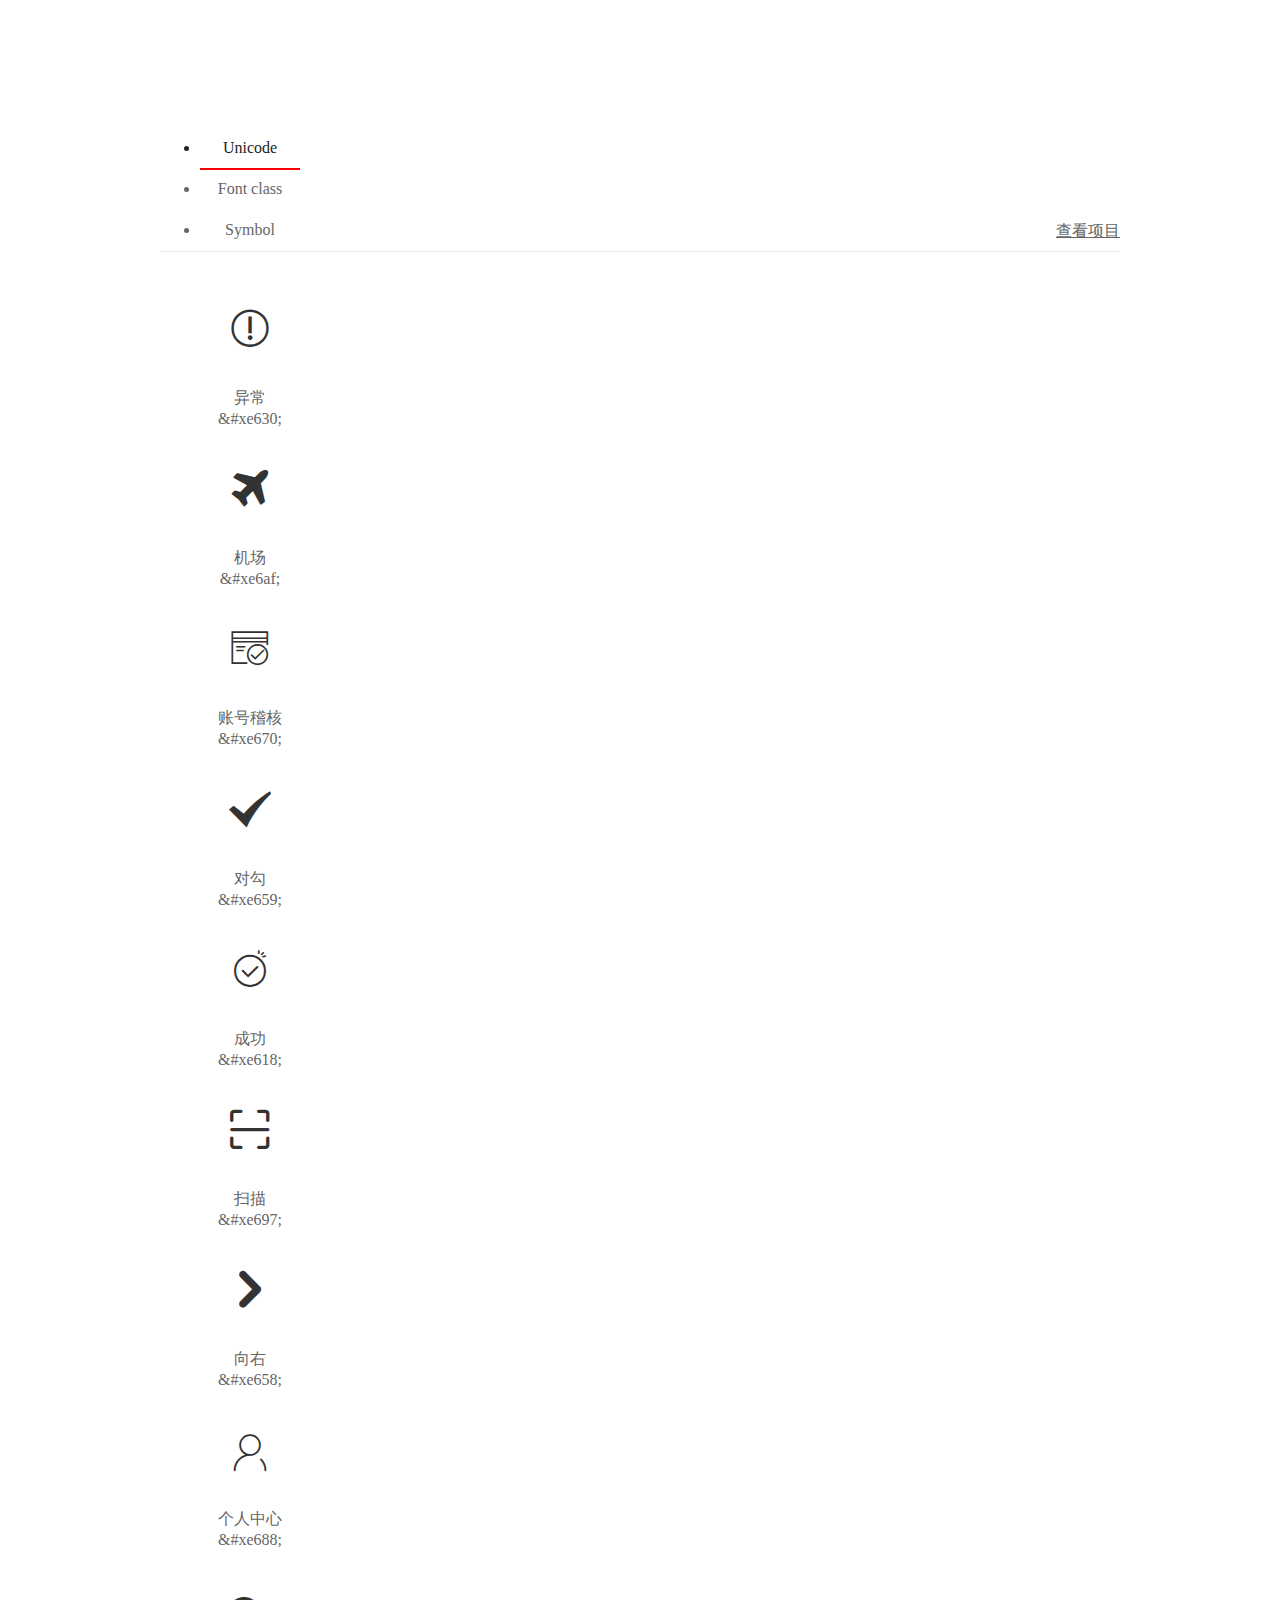
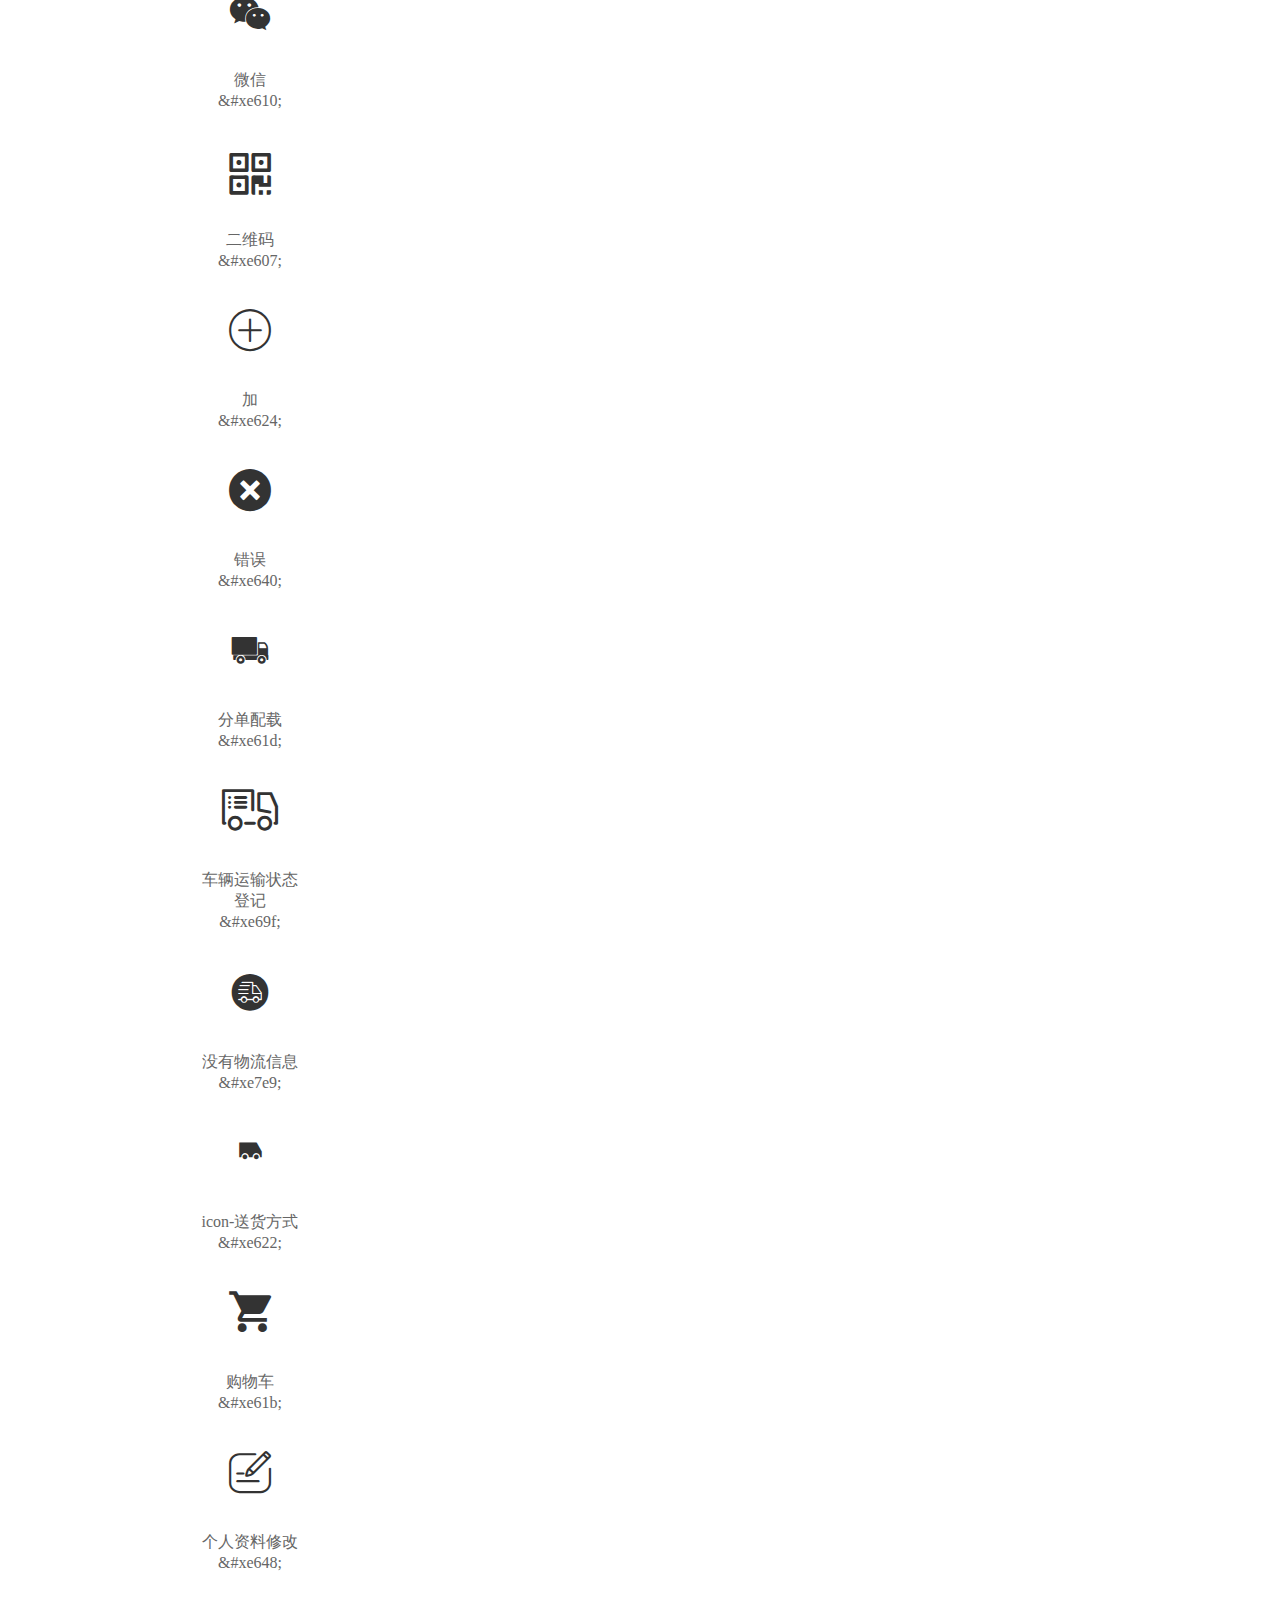
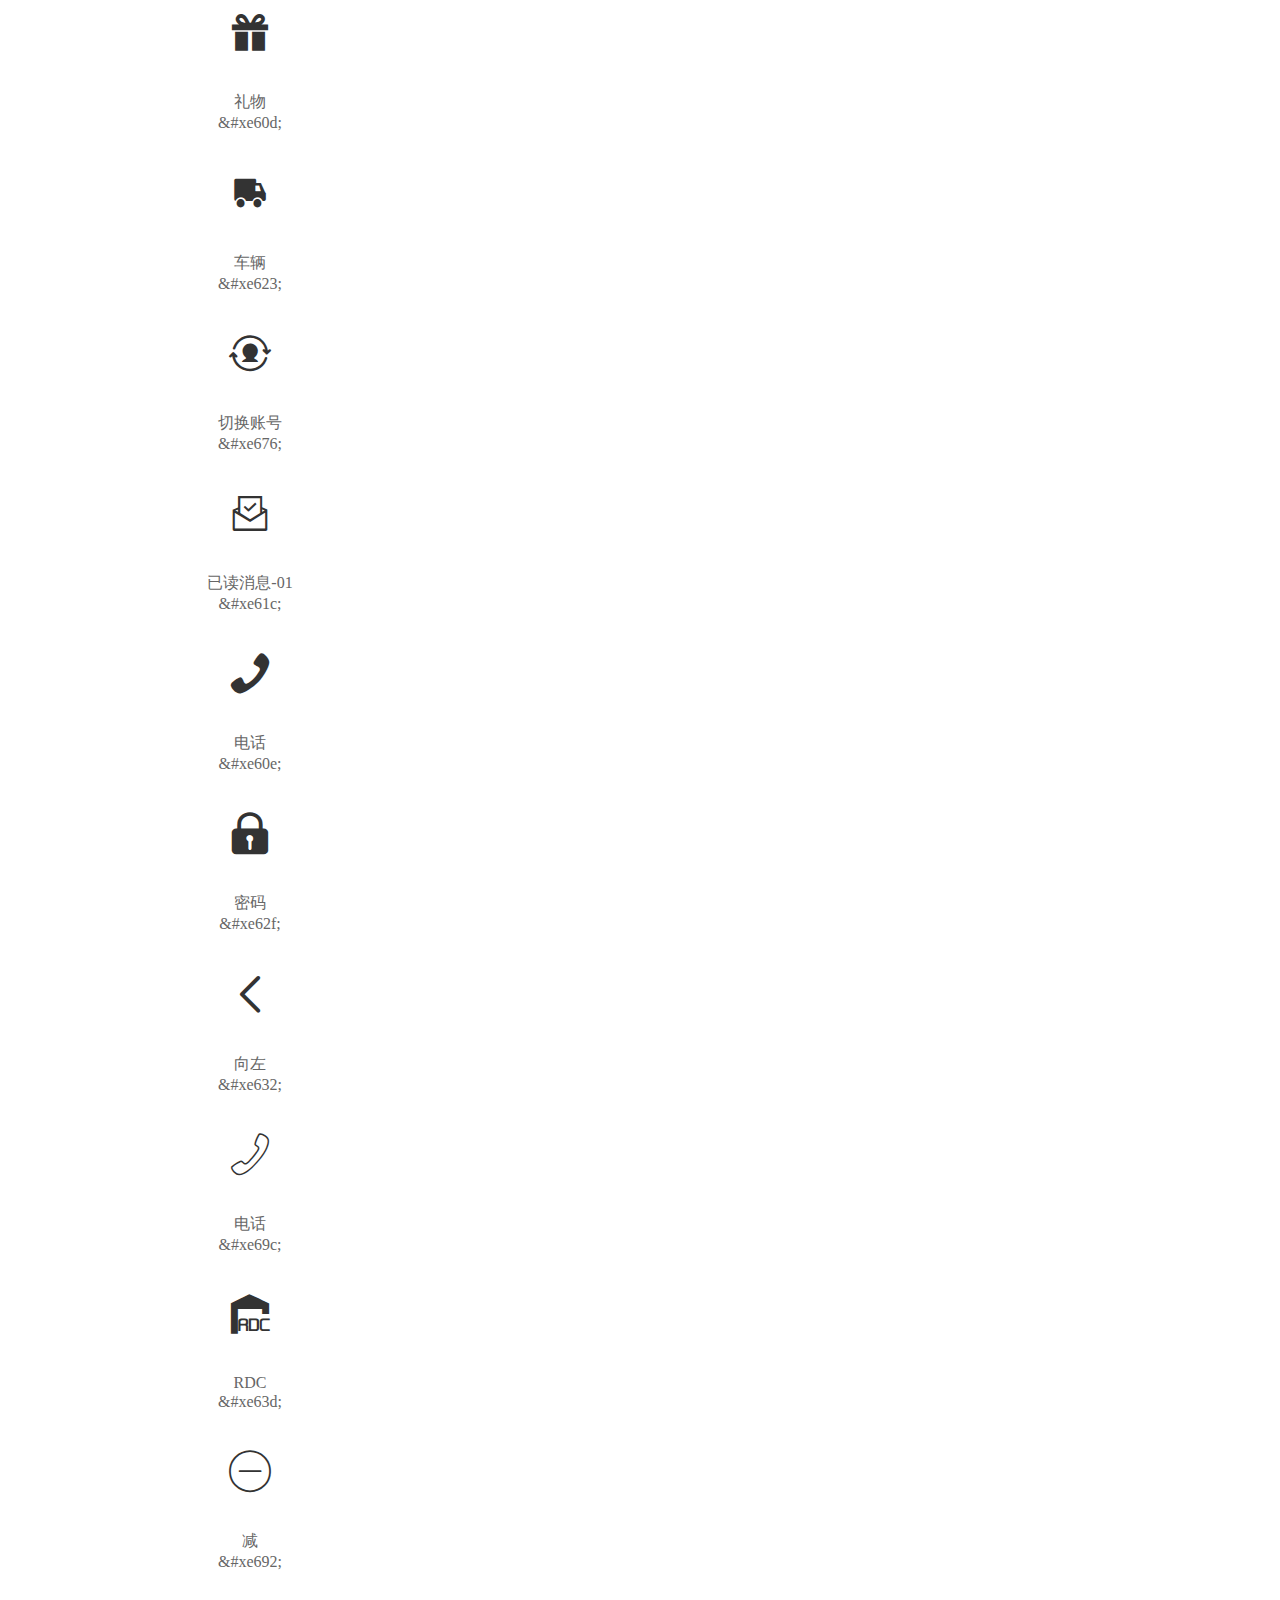
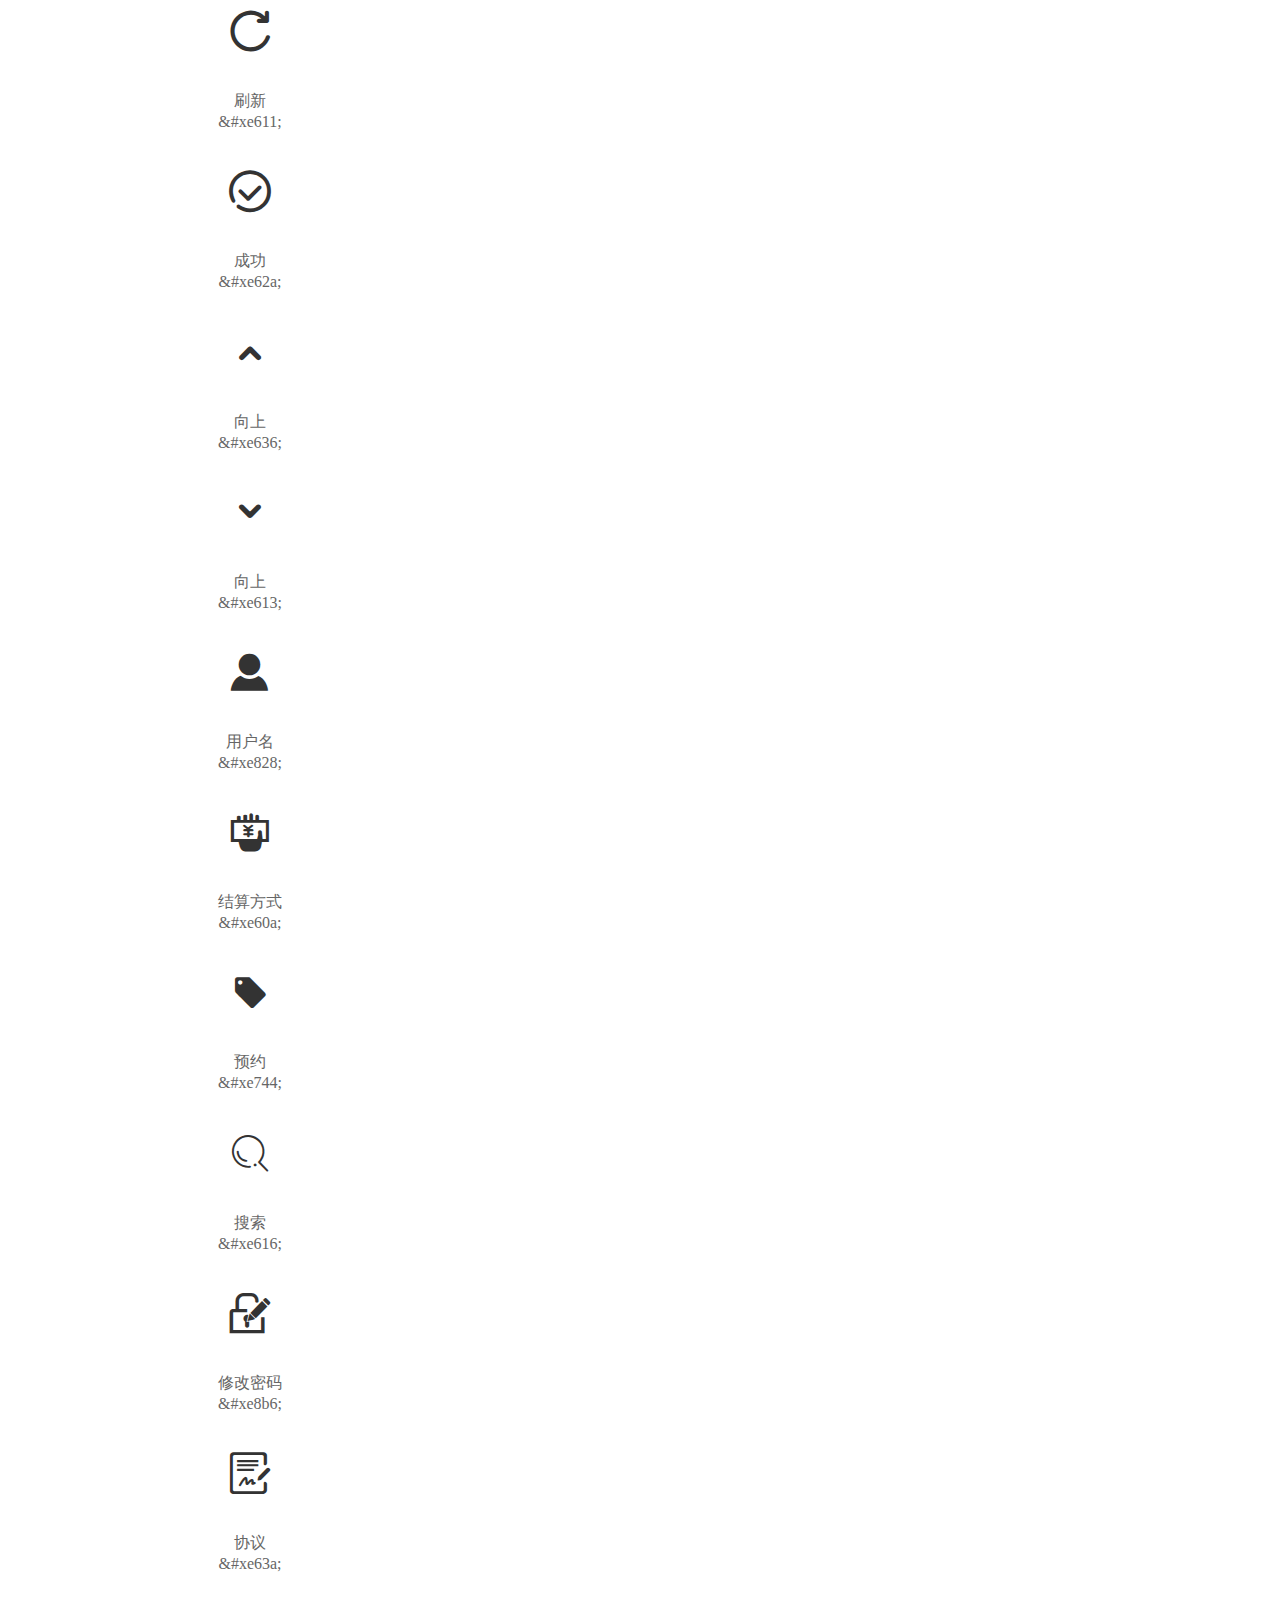
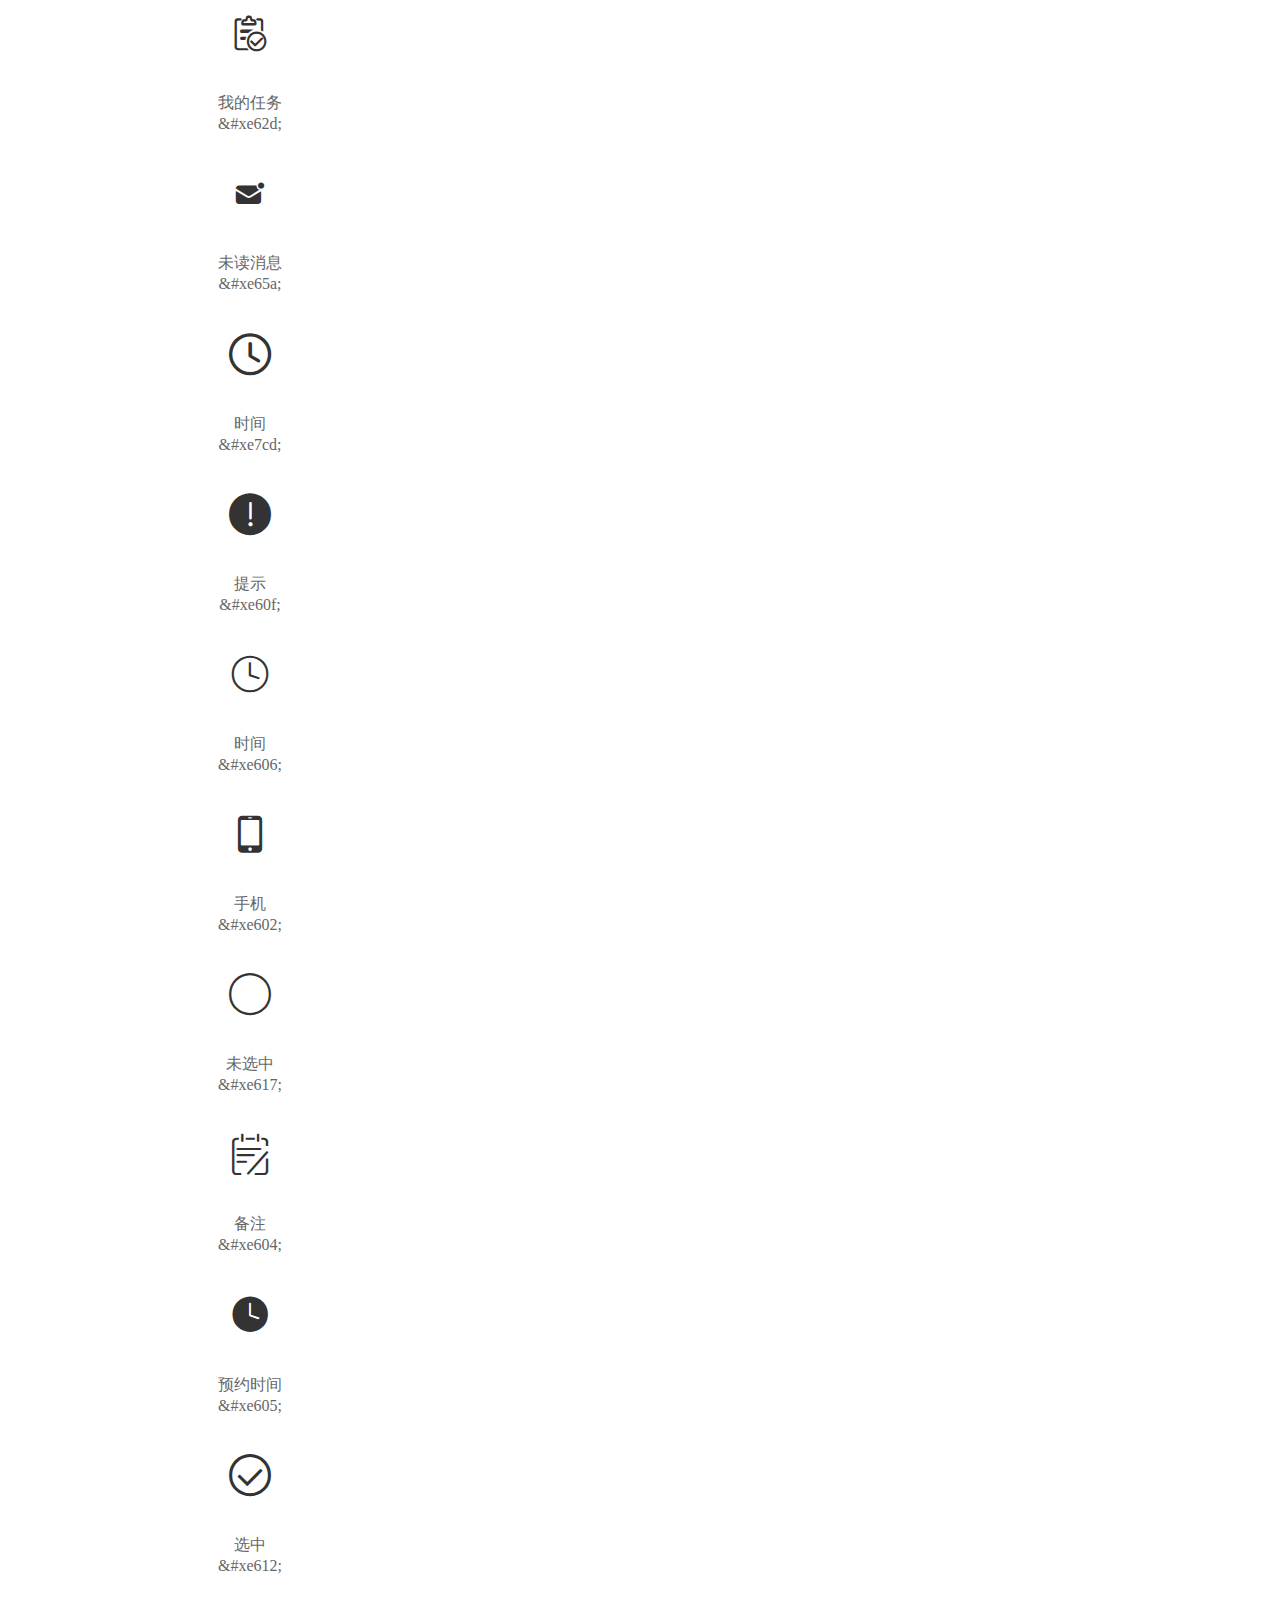
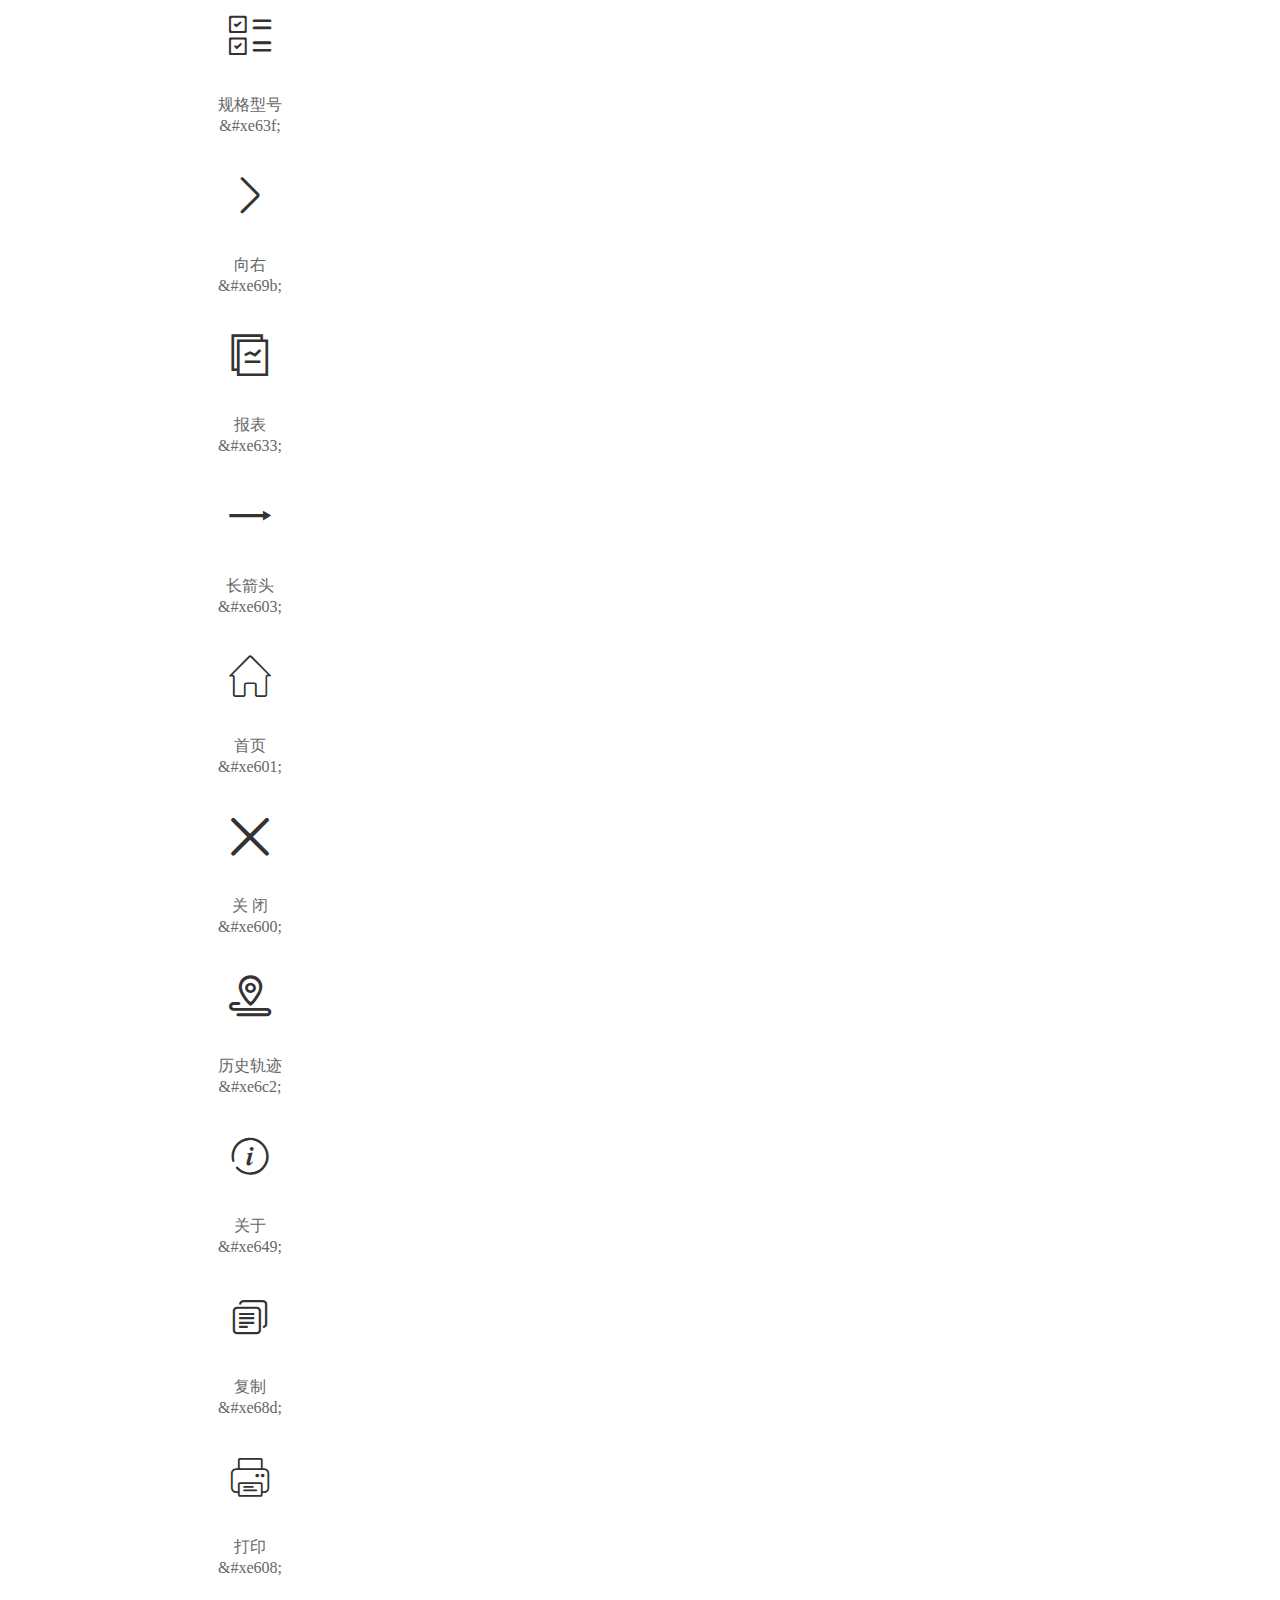
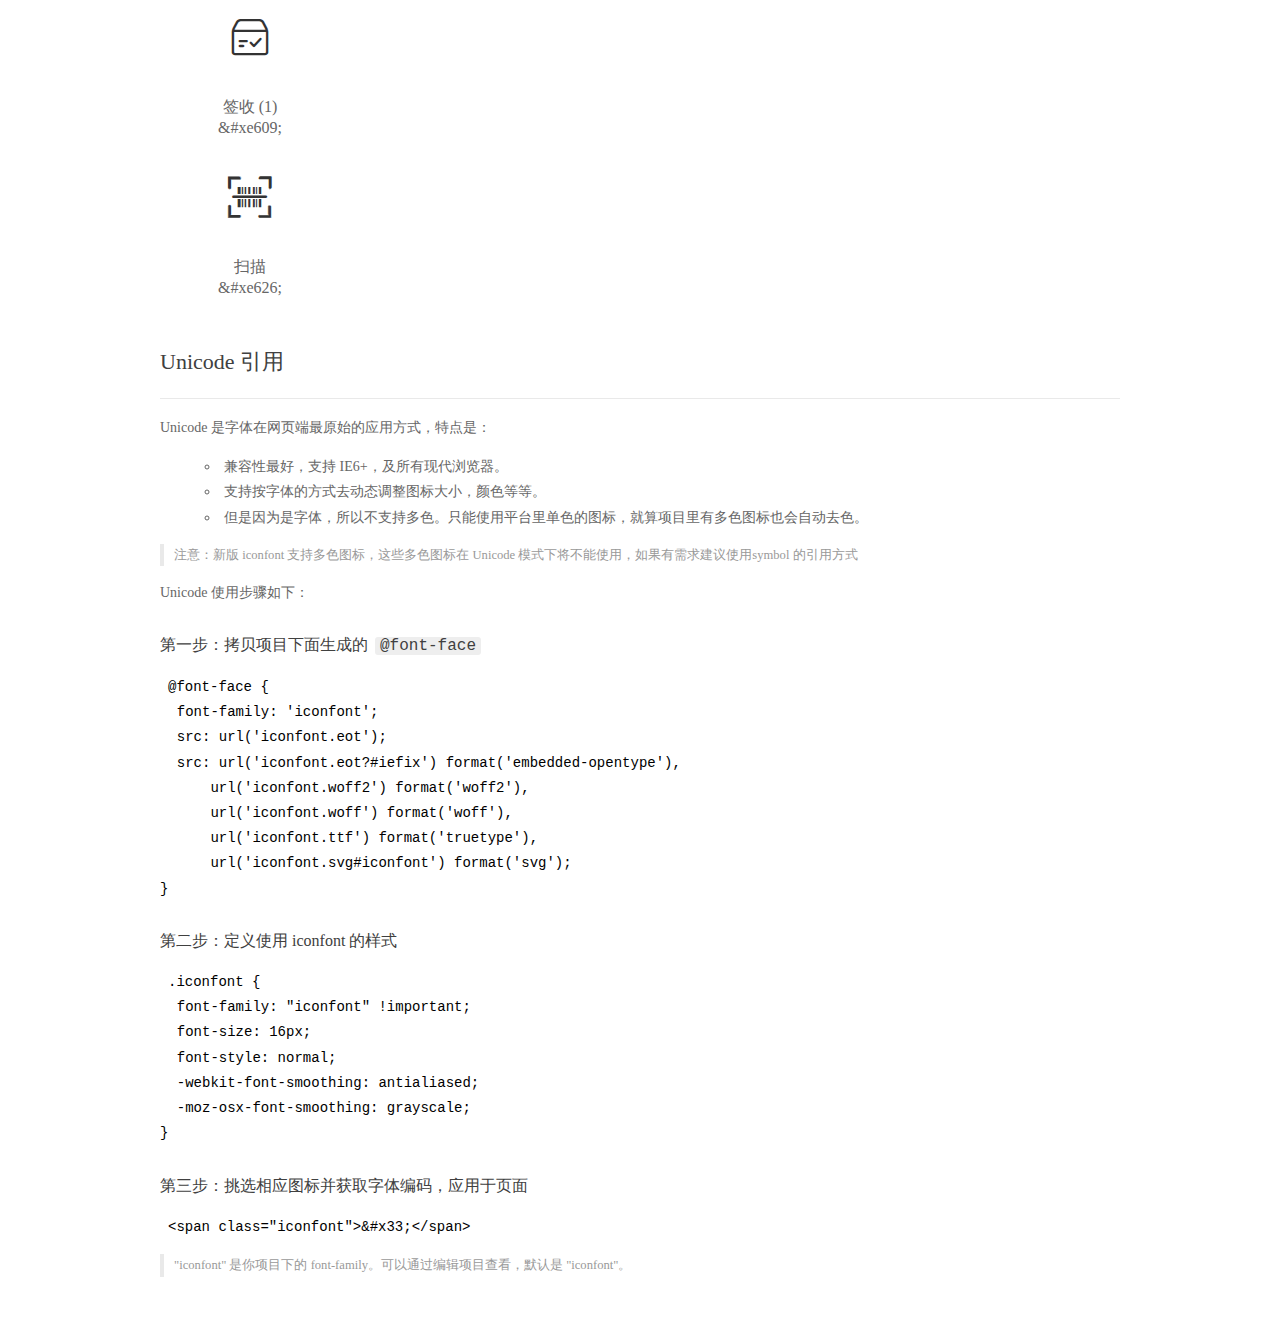
==== commit 126b787d: "vue部分更新" ====
--- a/app/src/main/assets/apps/H5A4057B2/www/font/demo_index.html
+++ b/app/src/main/assets/apps/H5A4057B2/www/font/demo_index.html
@@ -1,1527 +1,1550 @@
-<!DOCTYPE html>
-<html>
-<head>
-  <meta charset="utf-8"/>
-  <title>IconFont Demo</title>
-  <link rel="shortcut icon" href="https://img.alicdn.com/tps/i4/TB1_oz6GVXXXXaFXpXXJDFnIXXX-64-64.ico" type="image/x-icon"/>
-  <link rel="stylesheet" href="https://g.alicdn.com/thx/cube/1.3.2/cube.min.css">
-  <link rel="stylesheet" href="demo.css">
-  <link rel="stylesheet" href="iconfont.css">
-  <script src="iconfont.js"></script>
-  <!-- jQuery -->
-  <script src="https://a1.alicdn.com/oss/uploads/2018/12/26/7bfddb60-08e8-11e9-9b04-53e73bb6408b.js"></script>
-  <!-- 代码高亮 -->
-  <script src="https://a1.alicdn.com/oss/uploads/2018/12/26/a3f714d0-08e6-11e9-8a15-ebf944d7534c.js"></script>
-</head>
-<body>
-  <div class="main">
-    <h1 class="logo"><a href="https://www.iconfont.cn/" title="iconfont 首页" target="_blank">&#xe86b;</a></h1>
-    <div class="nav-tabs">
-      <ul id="tabs" class="dib-box">
-        <li class="dib active"><span>Unicode</span></li>
-        <li class="dib"><span>Font class</span></li>
-        <li class="dib"><span>Symbol</span></li>
-      </ul>
-      
-      <a href="https://www.iconfont.cn/manage/index?manage_type=myprojects&projectId=1681519" target="_blank" class="nav-more">查看项目</a>
-      
-    </div>
-    <div class="tab-container">
-      <div class="content unicode" style="display: block;">
-          <ul class="icon_lists dib-box">
-          
-            <li class="dib">
-              <span class="icon iconfont">&#xe6af;</span>
-                <div class="name">机场</div>
-                <div class="code-name">&amp;#xe6af;</div>
-              </li>
-          
-            <li class="dib">
-              <span class="icon iconfont">&#xe670;</span>
-                <div class="name">账号稽核</div>
-                <div class="code-name">&amp;#xe670;</div>
-              </li>
-          
-            <li class="dib">
-              <span class="icon iconfont">&#xe659;</span>
-                <div class="name">对勾</div>
-                <div class="code-name">&amp;#xe659;</div>
-              </li>
-          
-            <li class="dib">
-              <span class="icon iconfont">&#xe618;</span>
-                <div class="name">成功</div>
-                <div class="code-name">&amp;#xe618;</div>
-              </li>
-          
-            <li class="dib">
-              <span class="icon iconfont">&#xe697;</span>
-                <div class="name">扫描</div>
-                <div class="code-name">&amp;#xe697;</div>
-              </li>
-          
-            <li class="dib">
-              <span class="icon iconfont">&#xe658;</span>
-                <div class="name">向右</div>
-                <div class="code-name">&amp;#xe658;</div>
-              </li>
-          
-            <li class="dib">
-              <span class="icon iconfont">&#xe688;</span>
-                <div class="name">个人中心</div>
-                <div class="code-name">&amp;#xe688;</div>
-              </li>
-          
-            <li class="dib">
-              <span class="icon iconfont">&#xe610;</span>
-                <div class="name">微信</div>
-                <div class="code-name">&amp;#xe610;</div>
-              </li>
-          
-            <li class="dib">
-              <span class="icon iconfont">&#xe607;</span>
-                <div class="name">二维码</div>
-                <div class="code-name">&amp;#xe607;</div>
-              </li>
-          
-            <li class="dib">
-              <span class="icon iconfont">&#xe624;</span>
-                <div class="name">加</div>
-                <div class="code-name">&amp;#xe624;</div>
-              </li>
-          
-            <li class="dib">
-              <span class="icon iconfont">&#xe640;</span>
-                <div class="name">错误</div>
-                <div class="code-name">&amp;#xe640;</div>
-              </li>
-          
-            <li class="dib">
-              <span class="icon iconfont">&#xe61d;</span>
-                <div class="name">分单配载</div>
-                <div class="code-name">&amp;#xe61d;</div>
-              </li>
-          
-            <li class="dib">
-              <span class="icon iconfont">&#xe69f;</span>
-                <div class="name">车辆运输状态登记</div>
-                <div class="code-name">&amp;#xe69f;</div>
-              </li>
-          
-            <li class="dib">
-              <span class="icon iconfont">&#xe7e9;</span>
-                <div class="name">没有物流信息</div>
-                <div class="code-name">&amp;#xe7e9;</div>
-              </li>
-          
-            <li class="dib">
-              <span class="icon iconfont">&#xe622;</span>
-                <div class="name">icon-送货方式</div>
-                <div class="code-name">&amp;#xe622;</div>
-              </li>
-          
-            <li class="dib">
-              <span class="icon iconfont">&#xe61b;</span>
-                <div class="name">购物车</div>
-                <div class="code-name">&amp;#xe61b;</div>
-              </li>
-          
-            <li class="dib">
-              <span class="icon iconfont">&#xe648;</span>
-                <div class="name">个人资料修改</div>
-                <div class="code-name">&amp;#xe648;</div>
-              </li>
-          
-            <li class="dib">
-              <span class="icon iconfont">&#xe60d;</span>
-                <div class="name">礼物</div>
-                <div class="code-name">&amp;#xe60d;</div>
-              </li>
-          
-            <li class="dib">
-              <span class="icon iconfont">&#xe623;</span>
-                <div class="name">车辆</div>
-                <div class="code-name">&amp;#xe623;</div>
-              </li>
-          
-            <li class="dib">
-              <span class="icon iconfont">&#xe676;</span>
-                <div class="name">切换账号</div>
-                <div class="code-name">&amp;#xe676;</div>
-              </li>
-          
-            <li class="dib">
-              <span class="icon iconfont">&#xe61c;</span>
-                <div class="name">已读消息-01</div>
-                <div class="code-name">&amp;#xe61c;</div>
-              </li>
-          
-            <li class="dib">
-              <span class="icon iconfont">&#xe60e;</span>
-                <div class="name">电话</div>
-                <div class="code-name">&amp;#xe60e;</div>
-              </li>
-          
-            <li class="dib">
-              <span class="icon iconfont">&#xe62f;</span>
-                <div class="name">密码</div>
-                <div class="code-name">&amp;#xe62f;</div>
-              </li>
-          
-            <li class="dib">
-              <span class="icon iconfont">&#xe632;</span>
-                <div class="name">向左</div>
-                <div class="code-name">&amp;#xe632;</div>
-              </li>
-          
-            <li class="dib">
-              <span class="icon iconfont">&#xe69c;</span>
-                <div class="name">电话</div>
-                <div class="code-name">&amp;#xe69c;</div>
-              </li>
-          
-            <li class="dib">
-              <span class="icon iconfont">&#xe63d;</span>
-                <div class="name">RDC</div>
-                <div class="code-name">&amp;#xe63d;</div>
-              </li>
-          
-            <li class="dib">
-              <span class="icon iconfont">&#xe692;</span>
-                <div class="name">减</div>
-                <div class="code-name">&amp;#xe692;</div>
-              </li>
-          
-            <li class="dib">
-              <span class="icon iconfont">&#xe611;</span>
-                <div class="name">刷新</div>
-                <div class="code-name">&amp;#xe611;</div>
-              </li>
-          
-            <li class="dib">
-              <span class="icon iconfont">&#xe62a;</span>
-                <div class="name">成功</div>
-                <div class="code-name">&amp;#xe62a;</div>
-              </li>
-          
-            <li class="dib">
-              <span class="icon iconfont">&#xe636;</span>
-                <div class="name">向上</div>
-                <div class="code-name">&amp;#xe636;</div>
-              </li>
-          
-            <li class="dib">
-              <span class="icon iconfont">&#xe613;</span>
-                <div class="name">向上</div>
-                <div class="code-name">&amp;#xe613;</div>
-              </li>
-          
-            <li class="dib">
-              <span class="icon iconfont">&#xe828;</span>
-                <div class="name">用户名</div>
-                <div class="code-name">&amp;#xe828;</div>
-              </li>
-          
-            <li class="dib">
-              <span class="icon iconfont">&#xe60a;</span>
-                <div class="name">结算方式</div>
-                <div class="code-name">&amp;#xe60a;</div>
-              </li>
-          
-            <li class="dib">
-              <span class="icon iconfont">&#xe744;</span>
-                <div class="name">预约</div>
-                <div class="code-name">&amp;#xe744;</div>
-              </li>
-          
-            <li class="dib">
-              <span class="icon iconfont">&#xe616;</span>
-                <div class="name">搜索</div>
-                <div class="code-name">&amp;#xe616;</div>
-              </li>
-          
-            <li class="dib">
-              <span class="icon iconfont">&#xe8b6;</span>
-                <div class="name">修改密码</div>
-                <div class="code-name">&amp;#xe8b6;</div>
-              </li>
-          
-            <li class="dib">
-              <span class="icon iconfont">&#xe63a;</span>
-                <div class="name">协议</div>
-                <div class="code-name">&amp;#xe63a;</div>
-              </li>
-          
-            <li class="dib">
-              <span class="icon iconfont">&#xe62d;</span>
-                <div class="name">我的任务</div>
-                <div class="code-name">&amp;#xe62d;</div>
-              </li>
-          
-            <li class="dib">
-              <span class="icon iconfont">&#xe65a;</span>
-                <div class="name">未读消息</div>
-                <div class="code-name">&amp;#xe65a;</div>
-              </li>
-          
-            <li class="dib">
-              <span class="icon iconfont">&#xe7cd;</span>
-                <div class="name">时间</div>
-                <div class="code-name">&amp;#xe7cd;</div>
-              </li>
-          
-            <li class="dib">
-              <span class="icon iconfont">&#xe60f;</span>
-                <div class="name">提示</div>
-                <div class="code-name">&amp;#xe60f;</div>
-              </li>
-          
-            <li class="dib">
-              <span class="icon iconfont">&#xe606;</span>
-                <div class="name">时间</div>
-                <div class="code-name">&amp;#xe606;</div>
-              </li>
-          
-            <li class="dib">
-              <span class="icon iconfont">&#xe602;</span>
-                <div class="name">手机</div>
-                <div class="code-name">&amp;#xe602;</div>
-              </li>
-          
-            <li class="dib">
-              <span class="icon iconfont">&#xe617;</span>
-                <div class="name">未选中</div>
-                <div class="code-name">&amp;#xe617;</div>
-              </li>
-          
-            <li class="dib">
-              <span class="icon iconfont">&#xe604;</span>
-                <div class="name">备注</div>
-                <div class="code-name">&amp;#xe604;</div>
-              </li>
-          
-            <li class="dib">
-              <span class="icon iconfont">&#xe605;</span>
-                <div class="name">预约时间</div>
-                <div class="code-name">&amp;#xe605;</div>
-              </li>
-          
-            <li class="dib">
-              <span class="icon iconfont">&#xe612;</span>
-                <div class="name">选中</div>
-                <div class="code-name">&amp;#xe612;</div>
-              </li>
-          
-            <li class="dib">
-              <span class="icon iconfont">&#xe63f;</span>
-                <div class="name">规格型号</div>
-                <div class="code-name">&amp;#xe63f;</div>
-              </li>
-          
-            <li class="dib">
-              <span class="icon iconfont">&#xe69b;</span>
-                <div class="name">向右</div>
-                <div class="code-name">&amp;#xe69b;</div>
-              </li>
-          
-            <li class="dib">
-              <span class="icon iconfont">&#xe633;</span>
-                <div class="name">报表</div>
-                <div class="code-name">&amp;#xe633;</div>
-              </li>
-          
-            <li class="dib">
-              <span class="icon iconfont">&#xe603;</span>
-                <div class="name">长箭头</div>
-                <div class="code-name">&amp;#xe603;</div>
-              </li>
-          
-            <li class="dib">
-              <span class="icon iconfont">&#xe601;</span>
-                <div class="name">首页</div>
-                <div class="code-name">&amp;#xe601;</div>
-              </li>
-          
-            <li class="dib">
-              <span class="icon iconfont">&#xe600;</span>
-                <div class="name">关  闭</div>
-                <div class="code-name">&amp;#xe600;</div>
-              </li>
-          
-            <li class="dib">
-              <span class="icon iconfont">&#xe6c2;</span>
-                <div class="name">历史轨迹</div>
-                <div class="code-name">&amp;#xe6c2;</div>
-              </li>
-          
-            <li class="dib">
-              <span class="icon iconfont">&#xe649;</span>
-                <div class="name">关于</div>
-                <div class="code-name">&amp;#xe649;</div>
-              </li>
-          
-            <li class="dib">
-              <span class="icon iconfont">&#xe68d;</span>
-                <div class="name">复制</div>
-                <div class="code-name">&amp;#xe68d;</div>
-              </li>
-          
-            <li class="dib">
-              <span class="icon iconfont">&#xe608;</span>
-                <div class="name">打印</div>
-                <div class="code-name">&amp;#xe608;</div>
-              </li>
-          
-            <li class="dib">
-              <span class="icon iconfont">&#xe609;</span>
-                <div class="name">签收 (1)</div>
-                <div class="code-name">&amp;#xe609;</div>
-              </li>
-          
-            <li class="dib">
-              <span class="icon iconfont">&#xe626;</span>
-                <div class="name">扫描</div>
-                <div class="code-name">&amp;#xe626;</div>
-              </li>
-          
-          </ul>
-          <div class="article markdown">
-          <h2 id="unicode-">Unicode 引用</h2>
-          <hr>
-
-          <p>Unicode 是字体在网页端最原始的应用方式，特点是：</p>
-          <ul>
-            <li>兼容性最好，支持 IE6+，及所有现代浏览器。</li>
-            <li>支持按字体的方式去动态调整图标大小，颜色等等。</li>
-            <li>但是因为是字体，所以不支持多色。只能使用平台里单色的图标，就算项目里有多色图标也会自动去色。</li>
-          </ul>
-          <blockquote>
-            <p>注意：新版 iconfont 支持多色图标，这些多色图标在 Unicode 模式下将不能使用，如果有需求建议使用symbol 的引用方式</p>
-          </blockquote>
-          <p>Unicode 使用步骤如下：</p>
-          <h3 id="-font-face">第一步：拷贝项目下面生成的 <code>@font-face</code></h3>
-<pre><code class="language-css"
->@font-face {
-  font-family: 'iconfont';
-  src: url('iconfont.eot');
-  src: url('iconfont.eot?#iefix') format('embedded-opentype'),
-      url('iconfont.woff2') format('woff2'),
-      url('iconfont.woff') format('woff'),
-      url('iconfont.ttf') format('truetype'),
-      url('iconfont.svg#iconfont') format('svg');
-}
-</code></pre>
-          <h3 id="-iconfont-">第二步：定义使用 iconfont 的样式</h3>
-<pre><code class="language-css"
->.iconfont {
-  font-family: "iconfont" !important;
-  font-size: 16px;
-  font-style: normal;
-  -webkit-font-smoothing: antialiased;
-  -moz-osx-font-smoothing: grayscale;
-}
-</code></pre>
-          <h3 id="-">第三步：挑选相应图标并获取字体编码，应用于页面</h3>
-<pre>
-<code class="language-html"
->&lt;span class="iconfont"&gt;&amp;#x33;&lt;/span&gt;
-</code></pre>
-          <blockquote>
-            <p>"iconfont" 是你项目下的 font-family。可以通过编辑项目查看，默认是 "iconfont"。</p>
-          </blockquote>
-          </div>
-      </div>
-      <div class="content font-class">
-        <ul class="icon_lists dib-box">
-          
-          <li class="dib">
-            <span class="icon iconfont icon-jiesongjifuwu"></span>
-            <div class="name">
-              机场
-            </div>
-            <div class="code-name">.icon-jiesongjifuwu
-            </div>
-          </li>
-          
-          <li class="dib">
-            <span class="icon iconfont icon-accAudit"></span>
-            <div class="name">
-              账号稽核
-            </div>
-            <div class="code-name">.icon-accAudit
-            </div>
-          </li>
-          
-          <li class="dib">
-            <span class="icon iconfont icon-duigou"></span>
-            <div class="name">
-              对勾
-            </div>
-            <div class="code-name">.icon-duigou
-            </div>
-          </li>
-          
-          <li class="dib">
-            <span class="icon iconfont icon-chenggong"></span>
-            <div class="name">
-              成功
-            </div>
-            <div class="code-name">.icon-chenggong
-            </div>
-          </li>
-          
-          <li class="dib">
-            <span class="icon iconfont icon-sousuoxiawu-"></span>
-            <div class="name">
-              扫描
-            </div>
-            <div class="code-name">.icon-sousuoxiawu-
-            </div>
-          </li>
-          
-          <li class="dib">
-            <span class="icon iconfont icon-msnui-menu-right"></span>
-            <div class="name">
-              向右
-            </div>
-            <div class="code-name">.icon-msnui-menu-right
-            </div>
-          </li>
-          
-          <li class="dib">
-            <span class="icon iconfont icon-gerenzhongxin"></span>
-            <div class="name">
-              个人中心
-            </div>
-            <div class="code-name">.icon-gerenzhongxin
-            </div>
-          </li>
-          
-          <li class="dib">
-            <span class="icon iconfont icon-weixin"></span>
-            <div class="name">
-              微信
-            </div>
-            <div class="code-name">.icon-weixin
-            </div>
-          </li>
-          
-          <li class="dib">
-            <span class="icon iconfont icon-iconfonterweima"></span>
-            <div class="name">
-              二维码
-            </div>
-            <div class="code-name">.icon-iconfonterweima
-            </div>
-          </li>
-          
-          <li class="dib">
-            <span class="icon iconfont icon-jia"></span>
-            <div class="name">
-              加
-            </div>
-            <div class="code-name">.icon-jia
-            </div>
-          </li>
-          
-          <li class="dib">
-            <span class="icon iconfont icon-iconfontcuowu"></span>
-            <div class="name">
-              错误
-            </div>
-            <div class="code-name">.icon-iconfontcuowu
-            </div>
-          </li>
-          
-          <li class="dib">
-            <span class="icon iconfont icon-fendanpeizai"></span>
-            <div class="name">
-              分单配载
-            </div>
-            <div class="code-name">.icon-fendanpeizai
-            </div>
-          </li>
-          
-          <li class="dib">
-            <span class="icon iconfont icon-cheliangyunshuzhuangtaidengji"></span>
-            <div class="name">
-              车辆运输状态登记
-            </div>
-            <div class="code-name">.icon-cheliangyunshuzhuangtaidengji
-            </div>
-          </li>
-          
-          <li class="dib">
-            <span class="icon iconfont icon-meiyouwuliuxinxi"></span>
-            <div class="name">
-              没有物流信息
-            </div>
-            <div class="code-name">.icon-meiyouwuliuxinxi
-            </div>
-          </li>
-          
-          <li class="dib">
-            <span class="icon iconfont icon-iconsonghuofangshi"></span>
-            <div class="name">
-              icon-送货方式
-            </div>
-            <div class="code-name">.icon-iconsonghuofangshi
-            </div>
-          </li>
-          
-          <li class="dib">
-            <span class="icon iconfont icon-gouwuche"></span>
-            <div class="name">
-              购物车
-            </div>
-            <div class="code-name">.icon-gouwuche
-            </div>
-          </li>
-          
-          <li class="dib">
-            <span class="icon iconfont icon-gerenziliaoxiugai"></span>
-            <div class="name">
-              个人资料修改
-            </div>
-            <div class="code-name">.icon-gerenziliaoxiugai
-            </div>
-          </li>
-          
-          <li class="dib">
-            <span class="icon iconfont icon-liwu"></span>
-            <div class="name">
-              礼物
-            </div>
-            <div class="code-name">.icon-liwu
-            </div>
-          </li>
-          
-          <li class="dib">
-            <span class="icon iconfont icon-cheliang"></span>
-            <div class="name">
-              车辆
-            </div>
-            <div class="code-name">.icon-cheliang
-            </div>
-          </li>
-          
-          <li class="dib">
-            <span class="icon iconfont icon-icon-yxj-switch-account"></span>
-            <div class="name">
-              切换账号
-            </div>
-            <div class="code-name">.icon-icon-yxj-switch-account
-            </div>
-          </li>
-          
-          <li class="dib">
-            <span class="icon iconfont icon-yiduxiaoxi-"></span>
-            <div class="name">
-              已读消息-01
-            </div>
-            <div class="code-name">.icon-yiduxiaoxi-
-            </div>
-          </li>
-          
-          <li class="dib">
-            <span class="icon iconfont icon-dianhua-copy"></span>
-            <div class="name">
-              电话
-            </div>
-            <div class="code-name">.icon-dianhua-copy
-            </div>
-          </li>
-          
-          <li class="dib">
-            <span class="icon iconfont icon-mima"></span>
-            <div class="name">
-              密码
-            </div>
-            <div class="code-name">.icon-mima
-            </div>
-          </li>
-          
-          <li class="dib">
-            <span class="icon iconfont icon-xiangzuo1"></span>
-            <div class="name">
-              向左
-            </div>
-            <div class="code-name">.icon-xiangzuo1
-            </div>
-          </li>
-          
-          <li class="dib">
-            <span class="icon iconfont icon-dianhua2"></span>
-            <div class="name">
-              电话
-            </div>
-            <div class="code-name">.icon-dianhua2
-            </div>
-          </li>
-          
-          <li class="dib">
-            <span class="icon iconfont icon-RDC"></span>
-            <div class="name">
-              RDC
-            </div>
-            <div class="code-name">.icon-RDC
-            </div>
-          </li>
-          
-          <li class="dib">
-            <span class="icon iconfont icon-jian"></span>
-            <div class="name">
-              减
-            </div>
-            <div class="code-name">.icon-jian
-            </div>
-          </li>
-          
-          <li class="dib">
-            <span class="icon iconfont icon-shuaxin1"></span>
-            <div class="name">
-              刷新
-            </div>
-            <div class="code-name">.icon-shuaxin1
-            </div>
-          </li>
-          
-          <li class="dib">
-            <span class="icon iconfont icon-chenggong1"></span>
-            <div class="name">
-              成功
-            </div>
-            <div class="code-name">.icon-chenggong1
-            </div>
-          </li>
-          
-          <li class="dib">
-            <span class="icon iconfont icon-up"></span>
-            <div class="name">
-              向上
-            </div>
-            <div class="code-name">.icon-up
-            </div>
-          </li>
-          
-          <li class="dib">
-            <span class="icon iconfont icon-down"></span>
-            <div class="name">
-              向上
-            </div>
-            <div class="code-name">.icon-down
-            </div>
-          </li>
-          
-          <li class="dib">
-            <span class="icon iconfont icon-yonghuming"></span>
-            <div class="name">
-              用户名
-            </div>
-            <div class="code-name">.icon-yonghuming
-            </div>
-          </li>
-          
-          <li class="dib">
-            <span class="icon iconfont icon-jiesuanfangshi"></span>
-            <div class="name">
-              结算方式
-            </div>
-            <div class="code-name">.icon-jiesuanfangshi
-            </div>
-          </li>
-          
-          <li class="dib">
-            <span class="icon iconfont icon-yuyue"></span>
-            <div class="name">
-              预约
-            </div>
-            <div class="code-name">.icon-yuyue
-            </div>
-          </li>
-          
-          <li class="dib">
-            <span class="icon iconfont icon-huabanfuben"></span>
-            <div class="name">
-              搜索
-            </div>
-            <div class="code-name">.icon-huabanfuben
-            </div>
-          </li>
-          
-          <li class="dib">
-            <span class="icon iconfont icon-xiugaimima"></span>
-            <div class="name">
-              修改密码
-            </div>
-            <div class="code-name">.icon-xiugaimima
-            </div>
-          </li>
-          
-          <li class="dib">
-            <span class="icon iconfont icon-xieyi"></span>
-            <div class="name">
-              协议
-            </div>
-            <div class="code-name">.icon-xieyi
-            </div>
-          </li>
-          
-          <li class="dib">
-            <span class="icon iconfont icon-woderenwu"></span>
-            <div class="name">
-              我的任务
-            </div>
-            <div class="code-name">.icon-woderenwu
-            </div>
-          </li>
-          
-          <li class="dib">
-            <span class="icon iconfont icon-weiduxiaoxi"></span>
-            <div class="name">
-              未读消息
-            </div>
-            <div class="code-name">.icon-weiduxiaoxi
-            </div>
-          </li>
-          
-          <li class="dib">
-            <span class="icon iconfont icon-shijian1"></span>
-            <div class="name">
-              时间
-            </div>
-            <div class="code-name">.icon-shijian1
-            </div>
-          </li>
-          
-          <li class="dib">
-            <span class="icon iconfont icon-tishi"></span>
-            <div class="name">
-              提示
-            </div>
-            <div class="code-name">.icon-tishi
-            </div>
-          </li>
-          
-          <li class="dib">
-            <span class="icon iconfont icon-shijian"></span>
-            <div class="name">
-              时间
-            </div>
-            <div class="code-name">.icon-shijian
-            </div>
-          </li>
-          
-          <li class="dib">
-            <span class="icon iconfont icon-mobile"></span>
-            <div class="name">
-              手机
-            </div>
-            <div class="code-name">.icon-mobile
-            </div>
-          </li>
-          
-          <li class="dib">
-            <span class="icon iconfont icon-weixuanzhong"></span>
-            <div class="name">
-              未选中
-            </div>
-            <div class="code-name">.icon-weixuanzhong
-            </div>
-          </li>
-          
-          <li class="dib">
-            <span class="icon iconfont icon-beizhu"></span>
-            <div class="name">
-              备注
-            </div>
-            <div class="code-name">.icon-beizhu
-            </div>
-          </li>
-          
-          <li class="dib">
-            <span class="icon iconfont icon-yidongduanicon-"></span>
-            <div class="name">
-              预约时间
-            </div>
-            <div class="code-name">.icon-yidongduanicon-
-            </div>
-          </li>
-          
-          <li class="dib">
-            <span class="icon iconfont icon-xuanzhong"></span>
-            <div class="name">
-              选中
-            </div>
-            <div class="code-name">.icon-xuanzhong
-            </div>
-          </li>
-          
-          <li class="dib">
-            <span class="icon iconfont icon-guigexinghao"></span>
-            <div class="name">
-              规格型号
-            </div>
-            <div class="code-name">.icon-guigexinghao
-            </div>
-          </li>
-          
-          <li class="dib">
-            <span class="icon iconfont icon-xiangshang"></span>
-            <div class="name">
-              向右
-            </div>
-            <div class="code-name">.icon-xiangshang
-            </div>
-          </li>
-          
-          <li class="dib">
-            <span class="icon iconfont icon-baobiao"></span>
-            <div class="name">
-              报表
-            </div>
-            <div class="code-name">.icon-baobiao
-            </div>
-          </li>
-          
-          <li class="dib">
-            <span class="icon iconfont icon-jiang"></span>
-            <div class="name">
-              长箭头
-            </div>
-            <div class="code-name">.icon-jiang
-            </div>
-          </li>
-          
-          <li class="dib">
-            <span class="icon iconfont icon-shouye-blue"></span>
-            <div class="name">
-              首页
-            </div>
-            <div class="code-name">.icon-shouye-blue
-            </div>
-          </li>
-          
-          <li class="dib">
-            <span class="icon iconfont icon-guanbi"></span>
-            <div class="name">
-              关  闭
-            </div>
-            <div class="code-name">.icon-guanbi
-            </div>
-          </li>
-          
-          <li class="dib">
-            <span class="icon iconfont icon-lishiguiji"></span>
-            <div class="name">
-              历史轨迹
-            </div>
-            <div class="code-name">.icon-lishiguiji
-            </div>
-          </li>
-          
-          <li class="dib">
-            <span class="icon iconfont icon-guanyu"></span>
-            <div class="name">
-              关于
-            </div>
-            <div class="code-name">.icon-guanyu
-            </div>
-          </li>
-          
-          <li class="dib">
-            <span class="icon iconfont icon-fuzhi"></span>
-            <div class="name">
-              复制
-            </div>
-            <div class="code-name">.icon-fuzhi
-            </div>
-          </li>
-          
-          <li class="dib">
-            <span class="icon iconfont icon-dayin"></span>
-            <div class="name">
-              打印
-            </div>
-            <div class="code-name">.icon-dayin
-            </div>
-          </li>
-          
-          <li class="dib">
-            <span class="icon iconfont icon-qianshou"></span>
-            <div class="name">
-              签收 (1)
-            </div>
-            <div class="code-name">.icon-qianshou
-            </div>
-          </li>
-          
-          <li class="dib">
-            <span class="icon iconfont icon-saomiao"></span>
-            <div class="name">
-              扫描
-            </div>
-            <div class="code-name">.icon-saomiao
-            </div>
-          </li>
-          
-        </ul>
-        <div class="article markdown">
-        <h2 id="font-class-">font-class 引用</h2>
-        <hr>
-
-        <p>font-class 是 Unicode 使用方式的一种变种，主要是解决 Unicode 书写不直观，语意不明确的问题。</p>
-        <p>与 Unicode 使用方式相比，具有如下特点：</p>
-        <ul>
-          <li>兼容性良好，支持 IE8+，及所有现代浏览器。</li>
-          <li>相比于 Unicode 语意明确，书写更直观。可以很容易分辨这个 icon 是什么。</li>
-          <li>因为使用 class 来定义图标，所以当要替换图标时，只需要修改 class 里面的 Unicode 引用。</li>
-          <li>不过因为本质上还是使用的字体，所以多色图标还是不支持的。</li>
-        </ul>
-        <p>使用步骤如下：</p>
-        <h3 id="-fontclass-">第一步：引入项目下面生成的 fontclass 代码：</h3>
-<pre><code class="language-html">&lt;link rel="stylesheet" href="./iconfont.css"&gt;
-</code></pre>
-        <h3 id="-">第二步：挑选相应图标并获取类名，应用于页面：</h3>
-<pre><code class="language-html">&lt;span class="iconfont icon-xxx"&gt;&lt;/span&gt;
-</code></pre>
-        <blockquote>
-          <p>"
-            iconfont" 是你项目下的 font-family。可以通过编辑项目查看，默认是 "iconfont"。</p>
-        </blockquote>
-      </div>
-      </div>
-      <div class="content symbol">
-          <ul class="icon_lists dib-box">
-          
-            <li class="dib">
-                <svg class="icon svg-icon" aria-hidden="true">
-                  <use xlink:href="#icon-jiesongjifuwu"></use>
-                </svg>
-                <div class="name">机场</div>
-                <div class="code-name">#icon-jiesongjifuwu</div>
-            </li>
-          
-            <li class="dib">
-                <svg class="icon svg-icon" aria-hidden="true">
-                  <use xlink:href="#icon-accAudit"></use>
-                </svg>
-                <div class="name">账号稽核</div>
-                <div class="code-name">#icon-accAudit</div>
-            </li>
-          
-            <li class="dib">
-                <svg class="icon svg-icon" aria-hidden="true">
-                  <use xlink:href="#icon-duigou"></use>
-                </svg>
-                <div class="name">对勾</div>
-                <div class="code-name">#icon-duigou</div>
-            </li>
-          
-            <li class="dib">
-                <svg class="icon svg-icon" aria-hidden="true">
-                  <use xlink:href="#icon-chenggong"></use>
-                </svg>
-                <div class="name">成功</div>
-                <div class="code-name">#icon-chenggong</div>
-            </li>
-          
-            <li class="dib">
-                <svg class="icon svg-icon" aria-hidden="true">
-                  <use xlink:href="#icon-sousuoxiawu-"></use>
-                </svg>
-                <div class="name">扫描</div>
-                <div class="code-name">#icon-sousuoxiawu-</div>
-            </li>
-          
-            <li class="dib">
-                <svg class="icon svg-icon" aria-hidden="true">
-                  <use xlink:href="#icon-msnui-menu-right"></use>
-                </svg>
-                <div class="name">向右</div>
-                <div class="code-name">#icon-msnui-menu-right</div>
-            </li>
-          
-            <li class="dib">
-                <svg class="icon svg-icon" aria-hidden="true">
-                  <use xlink:href="#icon-gerenzhongxin"></use>
-                </svg>
-                <div class="name">个人中心</div>
-                <div class="code-name">#icon-gerenzhongxin</div>
-            </li>
-          
-            <li class="dib">
-                <svg class="icon svg-icon" aria-hidden="true">
-                  <use xlink:href="#icon-weixin"></use>
-                </svg>
-                <div class="name">微信</div>
-                <div class="code-name">#icon-weixin</div>
-            </li>
-          
-            <li class="dib">
-                <svg class="icon svg-icon" aria-hidden="true">
-                  <use xlink:href="#icon-iconfonterweima"></use>
-                </svg>
-                <div class="name">二维码</div>
-                <div class="code-name">#icon-iconfonterweima</div>
-            </li>
-          
-            <li class="dib">
-                <svg class="icon svg-icon" aria-hidden="true">
-                  <use xlink:href="#icon-jia"></use>
-                </svg>
-                <div class="name">加</div>
-                <div class="code-name">#icon-jia</div>
-            </li>
-          
-            <li class="dib">
-                <svg class="icon svg-icon" aria-hidden="true">
-                  <use xlink:href="#icon-iconfontcuowu"></use>
-                </svg>
-                <div class="name">错误</div>
-                <div class="code-name">#icon-iconfontcuowu</div>
-            </li>
-          
-            <li class="dib">
-                <svg class="icon svg-icon" aria-hidden="true">
-                  <use xlink:href="#icon-fendanpeizai"></use>
-                </svg>
-                <div class="name">分单配载</div>
-                <div class="code-name">#icon-fendanpeizai</div>
-            </li>
-          
-            <li class="dib">
-                <svg class="icon svg-icon" aria-hidden="true">
-                  <use xlink:href="#icon-cheliangyunshuzhuangtaidengji"></use>
-                </svg>
-                <div class="name">车辆运输状态登记</div>
-                <div class="code-name">#icon-cheliangyunshuzhuangtaidengji</div>
-            </li>
-          
-            <li class="dib">
-                <svg class="icon svg-icon" aria-hidden="true">
-                  <use xlink:href="#icon-meiyouwuliuxinxi"></use>
-                </svg>
-                <div class="name">没有物流信息</div>
-                <div class="code-name">#icon-meiyouwuliuxinxi</div>
-            </li>
-          
-            <li class="dib">
-                <svg class="icon svg-icon" aria-hidden="true">
-                  <use xlink:href="#icon-iconsonghuofangshi"></use>
-                </svg>
-                <div class="name">icon-送货方式</div>
-                <div class="code-name">#icon-iconsonghuofangshi</div>
-            </li>
-          
-            <li class="dib">
-                <svg class="icon svg-icon" aria-hidden="true">
-                  <use xlink:href="#icon-gouwuche"></use>
-                </svg>
-                <div class="name">购物车</div>
-                <div class="code-name">#icon-gouwuche</div>
-            </li>
-          
-            <li class="dib">
-                <svg class="icon svg-icon" aria-hidden="true">
-                  <use xlink:href="#icon-gerenziliaoxiugai"></use>
-                </svg>
-                <div class="name">个人资料修改</div>
-                <div class="code-name">#icon-gerenziliaoxiugai</div>
-            </li>
-          
-            <li class="dib">
-                <svg class="icon svg-icon" aria-hidden="true">
-                  <use xlink:href="#icon-liwu"></use>
-                </svg>
-                <div class="name">礼物</div>
-                <div class="code-name">#icon-liwu</div>
-            </li>
-          
-            <li class="dib">
-                <svg class="icon svg-icon" aria-hidden="true">
-                  <use xlink:href="#icon-cheliang"></use>
-                </svg>
-                <div class="name">车辆</div>
-                <div class="code-name">#icon-cheliang</div>
-            </li>
-          
-            <li class="dib">
-                <svg class="icon svg-icon" aria-hidden="true">
-                  <use xlink:href="#icon-icon-yxj-switch-account"></use>
-                </svg>
-                <div class="name">切换账号</div>
-                <div class="code-name">#icon-icon-yxj-switch-account</div>
-            </li>
-          
-            <li class="dib">
-                <svg class="icon svg-icon" aria-hidden="true">
-                  <use xlink:href="#icon-yiduxiaoxi-"></use>
-                </svg>
-                <div class="name">已读消息-01</div>
-                <div class="code-name">#icon-yiduxiaoxi-</div>
-            </li>
-          
-            <li class="dib">
-                <svg class="icon svg-icon" aria-hidden="true">
-                  <use xlink:href="#icon-dianhua-copy"></use>
-                </svg>
-                <div class="name">电话</div>
-                <div class="code-name">#icon-dianhua-copy</div>
-            </li>
-          
-            <li class="dib">
-                <svg class="icon svg-icon" aria-hidden="true">
-                  <use xlink:href="#icon-mima"></use>
-                </svg>
-                <div class="name">密码</div>
-                <div class="code-name">#icon-mima</div>
-            </li>
-          
-            <li class="dib">
-                <svg class="icon svg-icon" aria-hidden="true">
-                  <use xlink:href="#icon-xiangzuo1"></use>
-                </svg>
-                <div class="name">向左</div>
-                <div class="code-name">#icon-xiangzuo1</div>
-            </li>
-          
-            <li class="dib">
-                <svg class="icon svg-icon" aria-hidden="true">
-                  <use xlink:href="#icon-dianhua2"></use>
-                </svg>
-                <div class="name">电话</div>
-                <div class="code-name">#icon-dianhua2</div>
-            </li>
-          
-            <li class="dib">
-                <svg class="icon svg-icon" aria-hidden="true">
-                  <use xlink:href="#icon-RDC"></use>
-                </svg>
-                <div class="name">RDC</div>
-                <div class="code-name">#icon-RDC</div>
-            </li>
-          
-            <li class="dib">
-                <svg class="icon svg-icon" aria-hidden="true">
-                  <use xlink:href="#icon-jian"></use>
-                </svg>
-                <div class="name">减</div>
-                <div class="code-name">#icon-jian</div>
-            </li>
-          
-            <li class="dib">
-                <svg class="icon svg-icon" aria-hidden="true">
-                  <use xlink:href="#icon-shuaxin1"></use>
-                </svg>
-                <div class="name">刷新</div>
-                <div class="code-name">#icon-shuaxin1</div>
-            </li>
-          
-            <li class="dib">
-                <svg class="icon svg-icon" aria-hidden="true">
-                  <use xlink:href="#icon-chenggong1"></use>
-                </svg>
-                <div class="name">成功</div>
-                <div class="code-name">#icon-chenggong1</div>
-            </li>
-          
-            <li class="dib">
-                <svg class="icon svg-icon" aria-hidden="true">
-                  <use xlink:href="#icon-up"></use>
-                </svg>
-                <div class="name">向上</div>
-                <div class="code-name">#icon-up</div>
-            </li>
-          
-            <li class="dib">
-                <svg class="icon svg-icon" aria-hidden="true">
-                  <use xlink:href="#icon-down"></use>
-                </svg>
-                <div class="name">向上</div>
-                <div class="code-name">#icon-down</div>
-            </li>
-          
-            <li class="dib">
-                <svg class="icon svg-icon" aria-hidden="true">
-                  <use xlink:href="#icon-yonghuming"></use>
-                </svg>
-                <div class="name">用户名</div>
-                <div class="code-name">#icon-yonghuming</div>
-            </li>
-          
-            <li class="dib">
-                <svg class="icon svg-icon" aria-hidden="true">
-                  <use xlink:href="#icon-jiesuanfangshi"></use>
-                </svg>
-                <div class="name">结算方式</div>
-                <div class="code-name">#icon-jiesuanfangshi</div>
-            </li>
-          
-            <li class="dib">
-                <svg class="icon svg-icon" aria-hidden="true">
-                  <use xlink:href="#icon-yuyue"></use>
-                </svg>
-                <div class="name">预约</div>
-                <div class="code-name">#icon-yuyue</div>
-            </li>
-          
-            <li class="dib">
-                <svg class="icon svg-icon" aria-hidden="true">
-                  <use xlink:href="#icon-huabanfuben"></use>
-                </svg>
-                <div class="name">搜索</div>
-                <div class="code-name">#icon-huabanfuben</div>
-            </li>
-          
-            <li class="dib">
-                <svg class="icon svg-icon" aria-hidden="true">
-                  <use xlink:href="#icon-xiugaimima"></use>
-                </svg>
-                <div class="name">修改密码</div>
-                <div class="code-name">#icon-xiugaimima</div>
-            </li>
-          
-            <li class="dib">
-                <svg class="icon svg-icon" aria-hidden="true">
-                  <use xlink:href="#icon-xieyi"></use>
-                </svg>
-                <div class="name">协议</div>
-                <div class="code-name">#icon-xieyi</div>
-            </li>
-          
-            <li class="dib">
-                <svg class="icon svg-icon" aria-hidden="true">
-                  <use xlink:href="#icon-woderenwu"></use>
-                </svg>
-                <div class="name">我的任务</div>
-                <div class="code-name">#icon-woderenwu</div>
-            </li>
-          
-            <li class="dib">
-                <svg class="icon svg-icon" aria-hidden="true">
-                  <use xlink:href="#icon-weiduxiaoxi"></use>
-                </svg>
-                <div class="name">未读消息</div>
-                <div class="code-name">#icon-weiduxiaoxi</div>
-            </li>
-          
-            <li class="dib">
-                <svg class="icon svg-icon" aria-hidden="true">
-                  <use xlink:href="#icon-shijian1"></use>
-                </svg>
-                <div class="name">时间</div>
-                <div class="code-name">#icon-shijian1</div>
-            </li>
-          
-            <li class="dib">
-                <svg class="icon svg-icon" aria-hidden="true">
-                  <use xlink:href="#icon-tishi"></use>
-                </svg>
-                <div class="name">提示</div>
-                <div class="code-name">#icon-tishi</div>
-            </li>
-          
-            <li class="dib">
-                <svg class="icon svg-icon" aria-hidden="true">
-                  <use xlink:href="#icon-shijian"></use>
-                </svg>
-                <div class="name">时间</div>
-                <div class="code-name">#icon-shijian</div>
-            </li>
-          
-            <li class="dib">
-                <svg class="icon svg-icon" aria-hidden="true">
-                  <use xlink:href="#icon-mobile"></use>
-                </svg>
-                <div class="name">手机</div>
-                <div class="code-name">#icon-mobile</div>
-            </li>
-          
-            <li class="dib">
-                <svg class="icon svg-icon" aria-hidden="true">
-                  <use xlink:href="#icon-weixuanzhong"></use>
-                </svg>
-                <div class="name">未选中</div>
-                <div class="code-name">#icon-weixuanzhong</div>
-            </li>
-          
-            <li class="dib">
-                <svg class="icon svg-icon" aria-hidden="true">
-                  <use xlink:href="#icon-beizhu"></use>
-                </svg>
-                <div class="name">备注</div>
-                <div class="code-name">#icon-beizhu</div>
-            </li>
-          
-            <li class="dib">
-                <svg class="icon svg-icon" aria-hidden="true">
-                  <use xlink:href="#icon-yidongduanicon-"></use>
-                </svg>
-                <div class="name">预约时间</div>
-                <div class="code-name">#icon-yidongduanicon-</div>
-            </li>
-          
-            <li class="dib">
-                <svg class="icon svg-icon" aria-hidden="true">
-                  <use xlink:href="#icon-xuanzhong"></use>
-                </svg>
-                <div class="name">选中</div>
-                <div class="code-name">#icon-xuanzhong</div>
-            </li>
-          
-            <li class="dib">
-                <svg class="icon svg-icon" aria-hidden="true">
-                  <use xlink:href="#icon-guigexinghao"></use>
-                </svg>
-                <div class="name">规格型号</div>
-                <div class="code-name">#icon-guigexinghao</div>
-            </li>
-          
-            <li class="dib">
-                <svg class="icon svg-icon" aria-hidden="true">
-                  <use xlink:href="#icon-xiangshang"></use>
-                </svg>
-                <div class="name">向右</div>
-                <div class="code-name">#icon-xiangshang</div>
-            </li>
-          
-            <li class="dib">
-                <svg class="icon svg-icon" aria-hidden="true">
-                  <use xlink:href="#icon-baobiao"></use>
-                </svg>
-                <div class="name">报表</div>
-                <div class="code-name">#icon-baobiao</div>
-            </li>
-          
-            <li class="dib">
-                <svg class="icon svg-icon" aria-hidden="true">
-                  <use xlink:href="#icon-jiang"></use>
-                </svg>
-                <div class="name">长箭头</div>
-                <div class="code-name">#icon-jiang</div>
-            </li>
-          
-            <li class="dib">
-                <svg class="icon svg-icon" aria-hidden="true">
-                  <use xlink:href="#icon-shouye-blue"></use>
-                </svg>
-                <div class="name">首页</div>
-                <div class="code-name">#icon-shouye-blue</div>
-            </li>
-          
-            <li class="dib">
-                <svg class="icon svg-icon" aria-hidden="true">
-                  <use xlink:href="#icon-guanbi"></use>
-                </svg>
-                <div class="name">关  闭</div>
-                <div class="code-name">#icon-guanbi</div>
-            </li>
-          
-            <li class="dib">
-                <svg class="icon svg-icon" aria-hidden="true">
-                  <use xlink:href="#icon-lishiguiji"></use>
-                </svg>
-                <div class="name">历史轨迹</div>
-                <div class="code-name">#icon-lishiguiji</div>
-            </li>
-          
-            <li class="dib">
-                <svg class="icon svg-icon" aria-hidden="true">
-                  <use xlink:href="#icon-guanyu"></use>
-                </svg>
-                <div class="name">关于</div>
-                <div class="code-name">#icon-guanyu</div>
-            </li>
-          
-            <li class="dib">
-                <svg class="icon svg-icon" aria-hidden="true">
-                  <use xlink:href="#icon-fuzhi"></use>
-                </svg>
-                <div class="name">复制</div>
-                <div class="code-name">#icon-fuzhi</div>
-            </li>
-          
-            <li class="dib">
-                <svg class="icon svg-icon" aria-hidden="true">
-                  <use xlink:href="#icon-dayin"></use>
-                </svg>
-                <div class="name">打印</div>
-                <div class="code-name">#icon-dayin</div>
-            </li>
-          
-            <li class="dib">
-                <svg class="icon svg-icon" aria-hidden="true">
-                  <use xlink:href="#icon-qianshou"></use>
-                </svg>
-                <div class="name">签收 (1)</div>
-                <div class="code-name">#icon-qianshou</div>
-            </li>
-          
-            <li class="dib">
-                <svg class="icon svg-icon" aria-hidden="true">
-                  <use xlink:href="#icon-saomiao"></use>
-                </svg>
-                <div class="name">扫描</div>
-                <div class="code-name">#icon-saomiao</div>
-            </li>
-          
-          </ul>
-          <div class="article markdown">
-          <h2 id="symbol-">Symbol 引用</h2>
-          <hr>
-
-          <p>这是一种全新的使用方式，应该说这才是未来的主流，也是平台目前推荐的用法。相关介绍可以参考这篇<a href="">文章</a>
-            这种用法其实是做了一个 SVG 的集合，与另外两种相比具有如下特点：</p>
-          <ul>
-            <li>支持多色图标了，不再受单色限制。</li>
-            <li>通过一些技巧，支持像字体那样，通过 <code>font-size</code>, <code>color</code> 来调整样式。</li>
-            <li>兼容性较差，支持 IE9+，及现代浏览器。</li>
-            <li>浏览器渲染 SVG 的性能一般，还不如 png。</li>
-          </ul>
-          <p>使用步骤如下：</p>
-          <h3 id="-symbol-">第一步：引入项目下面生成的 symbol 代码：</h3>
-<pre><code class="language-html">&lt;script src="./iconfont.js"&gt;&lt;/script&gt;
-</code></pre>
-          <h3 id="-css-">第二步：加入通用 CSS 代码（引入一次就行）：</h3>
-<pre><code class="language-html">&lt;style&gt;
-.icon {
-  width: 1em;
-  height: 1em;
-  vertical-align: -0.15em;
-  fill: currentColor;
-  overflow: hidden;
-}
-&lt;/style&gt;
-</code></pre>
-          <h3 id="-">第三步：挑选相应图标并获取类名，应用于页面：</h3>
-<pre><code class="language-html">&lt;svg class="icon" aria-hidden="true"&gt;
-  &lt;use xlink:href="#icon-xxx"&gt;&lt;/use&gt;
-&lt;/svg&gt;
-</code></pre>
-          </div>
-      </div>
-
-    </div>
-  </div>
-  <script>
-  $(document).ready(function () {
-      $('.tab-container .content:first').show()
-
-      $('#tabs li').click(function (e) {
-        var tabContent = $('.tab-container .content')
-        var index = $(this).index()
-
-        if ($(this).hasClass('active')) {
-          return
-        } else {
-          $('#tabs li').removeClass('active')
-          $(this).addClass('active')
-
-          tabContent.hide().eq(index).fadeIn()
-        }
-      })
-    })
-  </script>
-</body>
-</html>
+<!DOCTYPE html>
+<html>
+<head>
+  <meta charset="utf-8"/>
+  <title>IconFont Demo</title>
+  <link rel="shortcut icon" href="https://img.alicdn.com/tps/i4/TB1_oz6GVXXXXaFXpXXJDFnIXXX-64-64.ico" type="image/x-icon"/>
+  <link rel="stylesheet" href="https://g.alicdn.com/thx/cube/1.3.2/cube.min.css">
+  <link rel="stylesheet" href="demo.css">
+  <link rel="stylesheet" href="iconfont.css">
+  <script src="iconfont.js"></script>
+  <!-- jQuery -->
+  <script src="https://a1.alicdn.com/oss/uploads/2018/12/26/7bfddb60-08e8-11e9-9b04-53e73bb6408b.js"></script>
+  <!-- 代码高亮 -->
+  <script src="https://a1.alicdn.com/oss/uploads/2018/12/26/a3f714d0-08e6-11e9-8a15-ebf944d7534c.js"></script>
+</head>
+<body>
+  <div class="main">
+    <h1 class="logo"><a href="https://www.iconfont.cn/" title="iconfont 首页" target="_blank">&#xe86b;</a></h1>
+    <div class="nav-tabs">
+      <ul id="tabs" class="dib-box">
+        <li class="dib active"><span>Unicode</span></li>
+        <li class="dib"><span>Font class</span></li>
+        <li class="dib"><span>Symbol</span></li>
+      </ul>
+      
+      <a href="https://www.iconfont.cn/manage/index?manage_type=myprojects&projectId=1681519" target="_blank" class="nav-more">查看项目</a>
+      
+    </div>
+    <div class="tab-container">
+      <div class="content unicode" style="display: block;">
+          <ul class="icon_lists dib-box">
+          
+            <li class="dib">
+              <span class="icon iconfont">&#xe630;</span>
+                <div class="name">异常</div>
+                <div class="code-name">&amp;#xe630;</div>
+              </li>
+          
+            <li class="dib">
+              <span class="icon iconfont">&#xe6af;</span>
+                <div class="name">机场</div>
+                <div class="code-name">&amp;#xe6af;</div>
+              </li>
+          
+            <li class="dib">
+              <span class="icon iconfont">&#xe670;</span>
+                <div class="name">账号稽核</div>
+                <div class="code-name">&amp;#xe670;</div>
+              </li>
+          
+            <li class="dib">
+              <span class="icon iconfont">&#xe659;</span>
+                <div class="name">对勾</div>
+                <div class="code-name">&amp;#xe659;</div>
+              </li>
+          
+            <li class="dib">
+              <span class="icon iconfont">&#xe618;</span>
+                <div class="name">成功</div>
+                <div class="code-name">&amp;#xe618;</div>
+              </li>
+          
+            <li class="dib">
+              <span class="icon iconfont">&#xe697;</span>
+                <div class="name">扫描</div>
+                <div class="code-name">&amp;#xe697;</div>
+              </li>
+          
+            <li class="dib">
+              <span class="icon iconfont">&#xe658;</span>
+                <div class="name">向右</div>
+                <div class="code-name">&amp;#xe658;</div>
+              </li>
+          
+            <li class="dib">
+              <span class="icon iconfont">&#xe688;</span>
+                <div class="name">个人中心</div>
+                <div class="code-name">&amp;#xe688;</div>
+              </li>
+          
+            <li class="dib">
+              <span class="icon iconfont">&#xe610;</span>
+                <div class="name">微信</div>
+                <div class="code-name">&amp;#xe610;</div>
+              </li>
+          
+            <li class="dib">
+              <span class="icon iconfont">&#xe607;</span>
+                <div class="name">二维码</div>
+                <div class="code-name">&amp;#xe607;</div>
+              </li>
+          
+            <li class="dib">
+              <span class="icon iconfont">&#xe624;</span>
+                <div class="name">加</div>
+                <div class="code-name">&amp;#xe624;</div>
+              </li>
+          
+            <li class="dib">
+              <span class="icon iconfont">&#xe640;</span>
+                <div class="name">错误</div>
+                <div class="code-name">&amp;#xe640;</div>
+              </li>
+          
+            <li class="dib">
+              <span class="icon iconfont">&#xe61d;</span>
+                <div class="name">分单配载</div>
+                <div class="code-name">&amp;#xe61d;</div>
+              </li>
+          
+            <li class="dib">
+              <span class="icon iconfont">&#xe69f;</span>
+                <div class="name">车辆运输状态登记</div>
+                <div class="code-name">&amp;#xe69f;</div>
+              </li>
+          
+            <li class="dib">
+              <span class="icon iconfont">&#xe7e9;</span>
+                <div class="name">没有物流信息</div>
+                <div class="code-name">&amp;#xe7e9;</div>
+              </li>
+          
+            <li class="dib">
+              <span class="icon iconfont">&#xe622;</span>
+                <div class="name">icon-送货方式</div>
+                <div class="code-name">&amp;#xe622;</div>
+              </li>
+          
+            <li class="dib">
+              <span class="icon iconfont">&#xe61b;</span>
+                <div class="name">购物车</div>
+                <div class="code-name">&amp;#xe61b;</div>
+              </li>
+          
+            <li class="dib">
+              <span class="icon iconfont">&#xe648;</span>
+                <div class="name">个人资料修改</div>
+                <div class="code-name">&amp;#xe648;</div>
+              </li>
+          
+            <li class="dib">
+              <span class="icon iconfont">&#xe60d;</span>
+                <div class="name">礼物</div>
+                <div class="code-name">&amp;#xe60d;</div>
+              </li>
+          
+            <li class="dib">
+              <span class="icon iconfont">&#xe623;</span>
+                <div class="name">车辆</div>
+                <div class="code-name">&amp;#xe623;</div>
+              </li>
+          
+            <li class="dib">
+              <span class="icon iconfont">&#xe676;</span>
+                <div class="name">切换账号</div>
+                <div class="code-name">&amp;#xe676;</div>
+              </li>
+          
+            <li class="dib">
+              <span class="icon iconfont">&#xe61c;</span>
+                <div class="name">已读消息-01</div>
+                <div class="code-name">&amp;#xe61c;</div>
+              </li>
+          
+            <li class="dib">
+              <span class="icon iconfont">&#xe60e;</span>
+                <div class="name">电话</div>
+                <div class="code-name">&amp;#xe60e;</div>
+              </li>
+          
+            <li class="dib">
+              <span class="icon iconfont">&#xe62f;</span>
+                <div class="name">密码</div>
+                <div class="code-name">&amp;#xe62f;</div>
+              </li>
+          
+            <li class="dib">
+              <span class="icon iconfont">&#xe632;</span>
+                <div class="name">向左</div>
+                <div class="code-name">&amp;#xe632;</div>
+              </li>
+          
+            <li class="dib">
+              <span class="icon iconfont">&#xe69c;</span>
+                <div class="name">电话</div>
+                <div class="code-name">&amp;#xe69c;</div>
+              </li>
+          
+            <li class="dib">
+              <span class="icon iconfont">&#xe63d;</span>
+                <div class="name">RDC</div>
+                <div class="code-name">&amp;#xe63d;</div>
+              </li>
+          
+            <li class="dib">
+              <span class="icon iconfont">&#xe692;</span>
+                <div class="name">减</div>
+                <div class="code-name">&amp;#xe692;</div>
+              </li>
+          
+            <li class="dib">
+              <span class="icon iconfont">&#xe611;</span>
+                <div class="name">刷新</div>
+                <div class="code-name">&amp;#xe611;</div>
+              </li>
+          
+            <li class="dib">
+              <span class="icon iconfont">&#xe62a;</span>
+                <div class="name">成功</div>
+                <div class="code-name">&amp;#xe62a;</div>
+              </li>
+          
+            <li class="dib">
+              <span class="icon iconfont">&#xe636;</span>
+                <div class="name">向上</div>
+                <div class="code-name">&amp;#xe636;</div>
+              </li>
+          
+            <li class="dib">
+              <span class="icon iconfont">&#xe613;</span>
+                <div class="name">向上</div>
+                <div class="code-name">&amp;#xe613;</div>
+              </li>
+          
+            <li class="dib">
+              <span class="icon iconfont">&#xe828;</span>
+                <div class="name">用户名</div>
+                <div class="code-name">&amp;#xe828;</div>
+              </li>
+          
+            <li class="dib">
+              <span class="icon iconfont">&#xe60a;</span>
+                <div class="name">结算方式</div>
+                <div class="code-name">&amp;#xe60a;</div>
+              </li>
+          
+            <li class="dib">
+              <span class="icon iconfont">&#xe744;</span>
+                <div class="name">预约</div>
+                <div class="code-name">&amp;#xe744;</div>
+              </li>
+          
+            <li class="dib">
+              <span class="icon iconfont">&#xe616;</span>
+                <div class="name">搜索</div>
+                <div class="code-name">&amp;#xe616;</div>
+              </li>
+          
+            <li class="dib">
+              <span class="icon iconfont">&#xe8b6;</span>
+                <div class="name">修改密码</div>
+                <div class="code-name">&amp;#xe8b6;</div>
+              </li>
+          
+            <li class="dib">
+              <span class="icon iconfont">&#xe63a;</span>
+                <div class="name">协议</div>
+                <div class="code-name">&amp;#xe63a;</div>
+              </li>
+          
+            <li class="dib">
+              <span class="icon iconfont">&#xe62d;</span>
+                <div class="name">我的任务</div>
+                <div class="code-name">&amp;#xe62d;</div>
+              </li>
+          
+            <li class="dib">
+              <span class="icon iconfont">&#xe65a;</span>
+                <div class="name">未读消息</div>
+                <div class="code-name">&amp;#xe65a;</div>
+              </li>
+          
+            <li class="dib">
+              <span class="icon iconfont">&#xe7cd;</span>
+                <div class="name">时间</div>
+                <div class="code-name">&amp;#xe7cd;</div>
+              </li>
+          
+            <li class="dib">
+              <span class="icon iconfont">&#xe60f;</span>
+                <div class="name">提示</div>
+                <div class="code-name">&amp;#xe60f;</div>
+              </li>
+          
+            <li class="dib">
+              <span class="icon iconfont">&#xe606;</span>
+                <div class="name">时间</div>
+                <div class="code-name">&amp;#xe606;</div>
+              </li>
+          
+            <li class="dib">
+              <span class="icon iconfont">&#xe602;</span>
+                <div class="name">手机</div>
+                <div class="code-name">&amp;#xe602;</div>
+              </li>
+          
+            <li class="dib">
+              <span class="icon iconfont">&#xe617;</span>
+                <div class="name">未选中</div>
+                <div class="code-name">&amp;#xe617;</div>
+              </li>
+          
+            <li class="dib">
+              <span class="icon iconfont">&#xe604;</span>
+                <div class="name">备注</div>
+                <div class="code-name">&amp;#xe604;</div>
+              </li>
+          
+            <li class="dib">
+              <span class="icon iconfont">&#xe605;</span>
+                <div class="name">预约时间</div>
+                <div class="code-name">&amp;#xe605;</div>
+              </li>
+          
+            <li class="dib">
+              <span class="icon iconfont">&#xe612;</span>
+                <div class="name">选中</div>
+                <div class="code-name">&amp;#xe612;</div>
+              </li>
+          
+            <li class="dib">
+              <span class="icon iconfont">&#xe63f;</span>
+                <div class="name">规格型号</div>
+                <div class="code-name">&amp;#xe63f;</div>
+              </li>
+          
+            <li class="dib">
+              <span class="icon iconfont">&#xe69b;</span>
+                <div class="name">向右</div>
+                <div class="code-name">&amp;#xe69b;</div>
+              </li>
+          
+            <li class="dib">
+              <span class="icon iconfont">&#xe633;</span>
+                <div class="name">报表</div>
+                <div class="code-name">&amp;#xe633;</div>
+              </li>
+          
+            <li class="dib">
+              <span class="icon iconfont">&#xe603;</span>
+                <div class="name">长箭头</div>
+                <div class="code-name">&amp;#xe603;</div>
+              </li>
+          
+            <li class="dib">
+              <span class="icon iconfont">&#xe601;</span>
+                <div class="name">首页</div>
+                <div class="code-name">&amp;#xe601;</div>
+              </li>
+          
+            <li class="dib">
+              <span class="icon iconfont">&#xe600;</span>
+                <div class="name">关  闭</div>
+                <div class="code-name">&amp;#xe600;</div>
+              </li>
+          
+            <li class="dib">
+              <span class="icon iconfont">&#xe6c2;</span>
+                <div class="name">历史轨迹</div>
+                <div class="code-name">&amp;#xe6c2;</div>
+              </li>
+          
+            <li class="dib">
+              <span class="icon iconfont">&#xe649;</span>
+                <div class="name">关于</div>
+                <div class="code-name">&amp;#xe649;</div>
+              </li>
+          
+            <li class="dib">
+              <span class="icon iconfont">&#xe68d;</span>
+                <div class="name">复制</div>
+                <div class="code-name">&amp;#xe68d;</div>
+              </li>
+          
+            <li class="dib">
+              <span class="icon iconfont">&#xe608;</span>
+                <div class="name">打印</div>
+                <div class="code-name">&amp;#xe608;</div>
+              </li>
+          
+            <li class="dib">
+              <span class="icon iconfont">&#xe609;</span>
+                <div class="name">签收 (1)</div>
+                <div class="code-name">&amp;#xe609;</div>
+              </li>
+          
+            <li class="dib">
+              <span class="icon iconfont">&#xe626;</span>
+                <div class="name">扫描</div>
+                <div class="code-name">&amp;#xe626;</div>
+              </li>
+          
+          </ul>
+          <div class="article markdown">
+          <h2 id="unicode-">Unicode 引用</h2>
+          <hr>
+
+          <p>Unicode 是字体在网页端最原始的应用方式，特点是：</p>
+          <ul>
+            <li>兼容性最好，支持 IE6+，及所有现代浏览器。</li>
+            <li>支持按字体的方式去动态调整图标大小，颜色等等。</li>
+            <li>但是因为是字体，所以不支持多色。只能使用平台里单色的图标，就算项目里有多色图标也会自动去色。</li>
+          </ul>
+          <blockquote>
+            <p>注意：新版 iconfont 支持多色图标，这些多色图标在 Unicode 模式下将不能使用，如果有需求建议使用symbol 的引用方式</p>
+          </blockquote>
+          <p>Unicode 使用步骤如下：</p>
+          <h3 id="-font-face">第一步：拷贝项目下面生成的 <code>@font-face</code></h3>
+<pre><code class="language-css"
+>@font-face {
+  font-family: 'iconfont';
+  src: url('iconfont.eot');
+  src: url('iconfont.eot?#iefix') format('embedded-opentype'),
+      url('iconfont.woff2') format('woff2'),
+      url('iconfont.woff') format('woff'),
+      url('iconfont.ttf') format('truetype'),
+      url('iconfont.svg#iconfont') format('svg');
+}
+</code></pre>
+          <h3 id="-iconfont-">第二步：定义使用 iconfont 的样式</h3>
+<pre><code class="language-css"
+>.iconfont {
+  font-family: "iconfont" !important;
+  font-size: 16px;
+  font-style: normal;
+  -webkit-font-smoothing: antialiased;
+  -moz-osx-font-smoothing: grayscale;
+}
+</code></pre>
+          <h3 id="-">第三步：挑选相应图标并获取字体编码，应用于页面</h3>
+<pre>
+<code class="language-html"
+>&lt;span class="iconfont"&gt;&amp;#x33;&lt;/span&gt;
+</code></pre>
+          <blockquote>
+            <p>"iconfont" 是你项目下的 font-family。可以通过编辑项目查看，默认是 "iconfont"。</p>
+          </blockquote>
+          </div>
+      </div>
+      <div class="content font-class">
+        <ul class="icon_lists dib-box">
+          
+          <li class="dib">
+            <span class="icon iconfont icon-yichang"></span>
+            <div class="name">
+              异常
+            </div>
+            <div class="code-name">.icon-yichang
+            </div>
+          </li>
+          
+          <li class="dib">
+            <span class="icon iconfont icon-jiesongjifuwu"></span>
+            <div class="name">
+              机场
+            </div>
+            <div class="code-name">.icon-jiesongjifuwu
+            </div>
+          </li>
+          
+          <li class="dib">
+            <span class="icon iconfont icon-accAudit"></span>
+            <div class="name">
+              账号稽核
+            </div>
+            <div class="code-name">.icon-accAudit
+            </div>
+          </li>
+          
+          <li class="dib">
+            <span class="icon iconfont icon-duigou"></span>
+            <div class="name">
+              对勾
+            </div>
+            <div class="code-name">.icon-duigou
+            </div>
+          </li>
+          
+          <li class="dib">
+            <span class="icon iconfont icon-chenggong"></span>
+            <div class="name">
+              成功
+            </div>
+            <div class="code-name">.icon-chenggong
+            </div>
+          </li>
+          
+          <li class="dib">
+            <span class="icon iconfont icon-sousuoxiawu-"></span>
+            <div class="name">
+              扫描
+            </div>
+            <div class="code-name">.icon-sousuoxiawu-
+            </div>
+          </li>
+          
+          <li class="dib">
+            <span class="icon iconfont icon-msnui-menu-right"></span>
+            <div class="name">
+              向右
+            </div>
+            <div class="code-name">.icon-msnui-menu-right
+            </div>
+          </li>
+          
+          <li class="dib">
+            <span class="icon iconfont icon-gerenzhongxin"></span>
+            <div class="name">
+              个人中心
+            </div>
+            <div class="code-name">.icon-gerenzhongxin
+            </div>
+          </li>
+          
+          <li class="dib">
+            <span class="icon iconfont icon-weixin"></span>
+            <div class="name">
+              微信
+            </div>
+            <div class="code-name">.icon-weixin
+            </div>
+          </li>
+          
+          <li class="dib">
+            <span class="icon iconfont icon-iconfonterweima"></span>
+            <div class="name">
+              二维码
+            </div>
+            <div class="code-name">.icon-iconfonterweima
+            </div>
+          </li>
+          
+          <li class="dib">
+            <span class="icon iconfont icon-jia"></span>
+            <div class="name">
+              加
+            </div>
+            <div class="code-name">.icon-jia
+            </div>
+          </li>
+          
+          <li class="dib">
+            <span class="icon iconfont icon-iconfontcuowu"></span>
+            <div class="name">
+              错误
+            </div>
+            <div class="code-name">.icon-iconfontcuowu
+            </div>
+          </li>
+          
+          <li class="dib">
+            <span class="icon iconfont icon-fendanpeizai"></span>
+            <div class="name">
+              分单配载
+            </div>
+            <div class="code-name">.icon-fendanpeizai
+            </div>
+          </li>
+          
+          <li class="dib">
+            <span class="icon iconfont icon-cheliangyunshuzhuangtaidengji"></span>
+            <div class="name">
+              车辆运输状态登记
+            </div>
+            <div class="code-name">.icon-cheliangyunshuzhuangtaidengji
+            </div>
+          </li>
+          
+          <li class="dib">
+            <span class="icon iconfont icon-meiyouwuliuxinxi"></span>
+            <div class="name">
+              没有物流信息
+            </div>
+            <div class="code-name">.icon-meiyouwuliuxinxi
+            </div>
+          </li>
+          
+          <li class="dib">
+            <span class="icon iconfont icon-iconsonghuofangshi"></span>
+            <div class="name">
+              icon-送货方式
+            </div>
+            <div class="code-name">.icon-iconsonghuofangshi
+            </div>
+          </li>
+          
+          <li class="dib">
+            <span class="icon iconfont icon-gouwuche"></span>
+            <div class="name">
+              购物车
+            </div>
+            <div class="code-name">.icon-gouwuche
+            </div>
+          </li>
+          
+          <li class="dib">
+            <span class="icon iconfont icon-gerenziliaoxiugai"></span>
+            <div class="name">
+              个人资料修改
+            </div>
+            <div class="code-name">.icon-gerenziliaoxiugai
+            </div>
+          </li>
+          
+          <li class="dib">
+            <span class="icon iconfont icon-liwu"></span>
+            <div class="name">
+              礼物
+            </div>
+            <div class="code-name">.icon-liwu
+            </div>
+          </li>
+          
+          <li class="dib">
+            <span class="icon iconfont icon-cheliang"></span>
+            <div class="name">
+              车辆
+            </div>
+            <div class="code-name">.icon-cheliang
+            </div>
+          </li>
+          
+          <li class="dib">
+            <span class="icon iconfont icon-icon-yxj-switch-account"></span>
+            <div class="name">
+              切换账号
+            </div>
+            <div class="code-name">.icon-icon-yxj-switch-account
+            </div>
+          </li>
+          
+          <li class="dib">
+            <span class="icon iconfont icon-yiduxiaoxi-"></span>
+            <div class="name">
+              已读消息-01
+            </div>
+            <div class="code-name">.icon-yiduxiaoxi-
+            </div>
+          </li>
+          
+          <li class="dib">
+            <span class="icon iconfont icon-dianhua-copy"></span>
+            <div class="name">
+              电话
+            </div>
+            <div class="code-name">.icon-dianhua-copy
+            </div>
+          </li>
+          
+          <li class="dib">
+            <span class="icon iconfont icon-mima"></span>
+            <div class="name">
+              密码
+            </div>
+            <div class="code-name">.icon-mima
+            </div>
+          </li>
+          
+          <li class="dib">
+            <span class="icon iconfont icon-xiangzuo1"></span>
+            <div class="name">
+              向左
+            </div>
+            <div class="code-name">.icon-xiangzuo1
+            </div>
+          </li>
+          
+          <li class="dib">
+            <span class="icon iconfont icon-dianhua2"></span>
+            <div class="name">
+              电话
+            </div>
+            <div class="code-name">.icon-dianhua2
+            </div>
+          </li>
+          
+          <li class="dib">
+            <span class="icon iconfont icon-RDC"></span>
+            <div class="name">
+              RDC
+            </div>
+            <div class="code-name">.icon-RDC
+            </div>
+          </li>
+          
+          <li class="dib">
+            <span class="icon iconfont icon-jian"></span>
+            <div class="name">
+              减
+            </div>
+            <div class="code-name">.icon-jian
+            </div>
+          </li>
+          
+          <li class="dib">
+            <span class="icon iconfont icon-shuaxin1"></span>
+            <div class="name">
+              刷新
+            </div>
+            <div class="code-name">.icon-shuaxin1
+            </div>
+          </li>
+          
+          <li class="dib">
+            <span class="icon iconfont icon-chenggong1"></span>
+            <div class="name">
+              成功
+            </div>
+            <div class="code-name">.icon-chenggong1
+            </div>
+          </li>
+          
+          <li class="dib">
+            <span class="icon iconfont icon-up"></span>
+            <div class="name">
+              向上
+            </div>
+            <div class="code-name">.icon-up
+            </div>
+          </li>
+          
+          <li class="dib">
+            <span class="icon iconfont icon-down"></span>
+            <div class="name">
+              向上
+            </div>
+            <div class="code-name">.icon-down
+            </div>
+          </li>
+          
+          <li class="dib">
+            <span class="icon iconfont icon-yonghuming"></span>
+            <div class="name">
+              用户名
+            </div>
+            <div class="code-name">.icon-yonghuming
+            </div>
+          </li>
+          
+          <li class="dib">
+            <span class="icon iconfont icon-jiesuanfangshi"></span>
+            <div class="name">
+              结算方式
+            </div>
+            <div class="code-name">.icon-jiesuanfangshi
+            </div>
+          </li>
+          
+          <li class="dib">
+            <span class="icon iconfont icon-yuyue"></span>
+            <div class="name">
+              预约
+            </div>
+            <div class="code-name">.icon-yuyue
+            </div>
+          </li>
+          
+          <li class="dib">
+            <span class="icon iconfont icon-huabanfuben"></span>
+            <div class="name">
+              搜索
+            </div>
+            <div class="code-name">.icon-huabanfuben
+            </div>
+          </li>
+          
+          <li class="dib">
+            <span class="icon iconfont icon-xiugaimima"></span>
+            <div class="name">
+              修改密码
+            </div>
+            <div class="code-name">.icon-xiugaimima
+            </div>
+          </li>
+          
+          <li class="dib">
+            <span class="icon iconfont icon-xieyi"></span>
+            <div class="name">
+              协议
+            </div>
+            <div class="code-name">.icon-xieyi
+            </div>
+          </li>
+          
+          <li class="dib">
+            <span class="icon iconfont icon-woderenwu"></span>
+            <div class="name">
+              我的任务
+            </div>
+            <div class="code-name">.icon-woderenwu
+            </div>
+          </li>
+          
+          <li class="dib">
+            <span class="icon iconfont icon-weiduxiaoxi"></span>
+            <div class="name">
+              未读消息
+            </div>
+            <div class="code-name">.icon-weiduxiaoxi
+            </div>
+          </li>
+          
+          <li class="dib">
+            <span class="icon iconfont icon-shijian1"></span>
+            <div class="name">
+              时间
+            </div>
+            <div class="code-name">.icon-shijian1
+            </div>
+          </li>
+          
+          <li class="dib">
+            <span class="icon iconfont icon-tishi"></span>
+            <div class="name">
+              提示
+            </div>
+            <div class="code-name">.icon-tishi
+            </div>
+          </li>
+          
+          <li class="dib">
+            <span class="icon iconfont icon-shijian"></span>
+            <div class="name">
+              时间
+            </div>
+            <div class="code-name">.icon-shijian
+            </div>
+          </li>
+          
+          <li class="dib">
+            <span class="icon iconfont icon-mobile"></span>
+            <div class="name">
+              手机
+            </div>
+            <div class="code-name">.icon-mobile
+            </div>
+          </li>
+          
+          <li class="dib">
+            <span class="icon iconfont icon-weixuanzhong"></span>
+            <div class="name">
+              未选中
+            </div>
+            <div class="code-name">.icon-weixuanzhong
+            </div>
+          </li>
+          
+          <li class="dib">
+            <span class="icon iconfont icon-beizhu"></span>
+            <div class="name">
+              备注
+            </div>
+            <div class="code-name">.icon-beizhu
+            </div>
+          </li>
+          
+          <li class="dib">
+            <span class="icon iconfont icon-yidongduanicon-"></span>
+            <div class="name">
+              预约时间
+            </div>
+            <div class="code-name">.icon-yidongduanicon-
+            </div>
+          </li>
+          
+          <li class="dib">
+            <span class="icon iconfont icon-xuanzhong"></span>
+            <div class="name">
+              选中
+            </div>
+            <div class="code-name">.icon-xuanzhong
+            </div>
+          </li>
+          
+          <li class="dib">
+            <span class="icon iconfont icon-guigexinghao"></span>
+            <div class="name">
+              规格型号
+            </div>
+            <div class="code-name">.icon-guigexinghao
+            </div>
+          </li>
+          
+          <li class="dib">
+            <span class="icon iconfont icon-xiangshang"></span>
+            <div class="name">
+              向右
+            </div>
+            <div class="code-name">.icon-xiangshang
+            </div>
+          </li>
+          
+          <li class="dib">
+            <span class="icon iconfont icon-baobiao"></span>
+            <div class="name">
+              报表
+            </div>
+            <div class="code-name">.icon-baobiao
+            </div>
+          </li>
+          
+          <li class="dib">
+            <span class="icon iconfont icon-jiang"></span>
+            <div class="name">
+              长箭头
+            </div>
+            <div class="code-name">.icon-jiang
+            </div>
+          </li>
+          
+          <li class="dib">
+            <span class="icon iconfont icon-shouye-blue"></span>
+            <div class="name">
+              首页
+            </div>
+            <div class="code-name">.icon-shouye-blue
+            </div>
+          </li>
+          
+          <li class="dib">
+            <span class="icon iconfont icon-guanbi"></span>
+            <div class="name">
+              关  闭
+            </div>
+            <div class="code-name">.icon-guanbi
+            </div>
+          </li>
+          
+          <li class="dib">
+            <span class="icon iconfont icon-lishiguiji"></span>
+            <div class="name">
+              历史轨迹
+            </div>
+            <div class="code-name">.icon-lishiguiji
+            </div>
+          </li>
+          
+          <li class="dib">
+            <span class="icon iconfont icon-guanyu"></span>
+            <div class="name">
+              关于
+            </div>
+            <div class="code-name">.icon-guanyu
+            </div>
+          </li>
+          
+          <li class="dib">
+            <span class="icon iconfont icon-fuzhi"></span>
+            <div class="name">
+              复制
+            </div>
+            <div class="code-name">.icon-fuzhi
+            </div>
+          </li>
+          
+          <li class="dib">
+            <span class="icon iconfont icon-dayin"></span>
+            <div class="name">
+              打印
+            </div>
+            <div class="code-name">.icon-dayin
+            </div>
+          </li>
+          
+          <li class="dib">
+            <span class="icon iconfont icon-qianshou"></span>
+            <div class="name">
+              签收 (1)
+            </div>
+            <div class="code-name">.icon-qianshou
+            </div>
+          </li>
+          
+          <li class="dib">
+            <span class="icon iconfont icon-saomiao"></span>
+            <div class="name">
+              扫描
+            </div>
+            <div class="code-name">.icon-saomiao
+            </div>
+          </li>
+          
+        </ul>
+        <div class="article markdown">
+        <h2 id="font-class-">font-class 引用</h2>
+        <hr>
+
+        <p>font-class 是 Unicode 使用方式的一种变种，主要是解决 Unicode 书写不直观，语意不明确的问题。</p>
+        <p>与 Unicode 使用方式相比，具有如下特点：</p>
+        <ul>
+          <li>兼容性良好，支持 IE8+，及所有现代浏览器。</li>
+          <li>相比于 Unicode 语意明确，书写更直观。可以很容易分辨这个 icon 是什么。</li>
+          <li>因为使用 class 来定义图标，所以当要替换图标时，只需要修改 class 里面的 Unicode 引用。</li>
+          <li>不过因为本质上还是使用的字体，所以多色图标还是不支持的。</li>
+        </ul>
+        <p>使用步骤如下：</p>
+        <h3 id="-fontclass-">第一步：引入项目下面生成的 fontclass 代码：</h3>
+<pre><code class="language-html">&lt;link rel="stylesheet" href="./iconfont.css"&gt;
+</code></pre>
+        <h3 id="-">第二步：挑选相应图标并获取类名，应用于页面：</h3>
+<pre><code class="language-html">&lt;span class="iconfont icon-xxx"&gt;&lt;/span&gt;
+</code></pre>
+        <blockquote>
+          <p>"
+            iconfont" 是你项目下的 font-family。可以通过编辑项目查看，默认是 "iconfont"。</p>
+        </blockquote>
+      </div>
+      </div>
+      <div class="content symbol">
+          <ul class="icon_lists dib-box">
+          
+            <li class="dib">
+                <svg class="icon svg-icon" aria-hidden="true">
+                  <use xlink:href="#icon-yichang"></use>
+                </svg>
+                <div class="name">异常</div>
+                <div class="code-name">#icon-yichang</div>
+            </li>
+          
+            <li class="dib">
+                <svg class="icon svg-icon" aria-hidden="true">
+                  <use xlink:href="#icon-jiesongjifuwu"></use>
+                </svg>
+                <div class="name">机场</div>
+                <div class="code-name">#icon-jiesongjifuwu</div>
+            </li>
+          
+            <li class="dib">
+                <svg class="icon svg-icon" aria-hidden="true">
+                  <use xlink:href="#icon-accAudit"></use>
+                </svg>
+                <div class="name">账号稽核</div>
+                <div class="code-name">#icon-accAudit</div>
+            </li>
+          
+            <li class="dib">
+                <svg class="icon svg-icon" aria-hidden="true">
+                  <use xlink:href="#icon-duigou"></use>
+                </svg>
+                <div class="name">对勾</div>
+                <div class="code-name">#icon-duigou</div>
+            </li>
+          
+            <li class="dib">
+                <svg class="icon svg-icon" aria-hidden="true">
+                  <use xlink:href="#icon-chenggong"></use>
+                </svg>
+                <div class="name">成功</div>
+                <div class="code-name">#icon-chenggong</div>
+            </li>
+          
+            <li class="dib">
+                <svg class="icon svg-icon" aria-hidden="true">
+                  <use xlink:href="#icon-sousuoxiawu-"></use>
+                </svg>
+                <div class="name">扫描</div>
+                <div class="code-name">#icon-sousuoxiawu-</div>
+            </li>
+          
+            <li class="dib">
+                <svg class="icon svg-icon" aria-hidden="true">
+                  <use xlink:href="#icon-msnui-menu-right"></use>
+                </svg>
+                <div class="name">向右</div>
+                <div class="code-name">#icon-msnui-menu-right</div>
+            </li>
+          
+            <li class="dib">
+                <svg class="icon svg-icon" aria-hidden="true">
+                  <use xlink:href="#icon-gerenzhongxin"></use>
+                </svg>
+                <div class="name">个人中心</div>
+                <div class="code-name">#icon-gerenzhongxin</div>
+            </li>
+          
+            <li class="dib">
+                <svg class="icon svg-icon" aria-hidden="true">
+                  <use xlink:href="#icon-weixin"></use>
+                </svg>
+                <div class="name">微信</div>
+                <div class="code-name">#icon-weixin</div>
+            </li>
+          
+            <li class="dib">
+                <svg class="icon svg-icon" aria-hidden="true">
+                  <use xlink:href="#icon-iconfonterweima"></use>
+                </svg>
+                <div class="name">二维码</div>
+                <div class="code-name">#icon-iconfonterweima</div>
+            </li>
+          
+            <li class="dib">
+                <svg class="icon svg-icon" aria-hidden="true">
+                  <use xlink:href="#icon-jia"></use>
+                </svg>
+                <div class="name">加</div>
+                <div class="code-name">#icon-jia</div>
+            </li>
+          
+            <li class="dib">
+                <svg class="icon svg-icon" aria-hidden="true">
+                  <use xlink:href="#icon-iconfontcuowu"></use>
+                </svg>
+                <div class="name">错误</div>
+                <div class="code-name">#icon-iconfontcuowu</div>
+            </li>
+          
+            <li class="dib">
+                <svg class="icon svg-icon" aria-hidden="true">
+                  <use xlink:href="#icon-fendanpeizai"></use>
+                </svg>
+                <div class="name">分单配载</div>
+                <div class="code-name">#icon-fendanpeizai</div>
+            </li>
+          
+            <li class="dib">
+                <svg class="icon svg-icon" aria-hidden="true">
+                  <use xlink:href="#icon-cheliangyunshuzhuangtaidengji"></use>
+                </svg>
+                <div class="name">车辆运输状态登记</div>
+                <div class="code-name">#icon-cheliangyunshuzhuangtaidengji</div>
+            </li>
+          
+            <li class="dib">
+                <svg class="icon svg-icon" aria-hidden="true">
+                  <use xlink:href="#icon-meiyouwuliuxinxi"></use>
+                </svg>
+                <div class="name">没有物流信息</div>
+                <div class="code-name">#icon-meiyouwuliuxinxi</div>
+            </li>
+          
+            <li class="dib">
+                <svg class="icon svg-icon" aria-hidden="true">
+                  <use xlink:href="#icon-iconsonghuofangshi"></use>
+                </svg>
+                <div class="name">icon-送货方式</div>
+                <div class="code-name">#icon-iconsonghuofangshi</div>
+            </li>
+          
+            <li class="dib">
+                <svg class="icon svg-icon" aria-hidden="true">
+                  <use xlink:href="#icon-gouwuche"></use>
+                </svg>
+                <div class="name">购物车</div>
+                <div class="code-name">#icon-gouwuche</div>
+            </li>
+          
+            <li class="dib">
+                <svg class="icon svg-icon" aria-hidden="true">
+                  <use xlink:href="#icon-gerenziliaoxiugai"></use>
+                </svg>
+                <div class="name">个人资料修改</div>
+                <div class="code-name">#icon-gerenziliaoxiugai</div>
+            </li>
+          
+            <li class="dib">
+                <svg class="icon svg-icon" aria-hidden="true">
+                  <use xlink:href="#icon-liwu"></use>
+                </svg>
+                <div class="name">礼物</div>
+                <div class="code-name">#icon-liwu</div>
+            </li>
+          
+            <li class="dib">
+                <svg class="icon svg-icon" aria-hidden="true">
+                  <use xlink:href="#icon-cheliang"></use>
+                </svg>
+                <div class="name">车辆</div>
+                <div class="code-name">#icon-cheliang</div>
+            </li>
+          
+            <li class="dib">
+                <svg class="icon svg-icon" aria-hidden="true">
+                  <use xlink:href="#icon-icon-yxj-switch-account"></use>
+                </svg>
+                <div class="name">切换账号</div>
+                <div class="code-name">#icon-icon-yxj-switch-account</div>
+            </li>
+          
+            <li class="dib">
+                <svg class="icon svg-icon" aria-hidden="true">
+                  <use xlink:href="#icon-yiduxiaoxi-"></use>
+                </svg>
+                <div class="name">已读消息-01</div>
+                <div class="code-name">#icon-yiduxiaoxi-</div>
+            </li>
+          
+            <li class="dib">
+                <svg class="icon svg-icon" aria-hidden="true">
+                  <use xlink:href="#icon-dianhua-copy"></use>
+                </svg>
+                <div class="name">电话</div>
+                <div class="code-name">#icon-dianhua-copy</div>
+            </li>
+          
+            <li class="dib">
+                <svg class="icon svg-icon" aria-hidden="true">
+                  <use xlink:href="#icon-mima"></use>
+                </svg>
+                <div class="name">密码</div>
+                <div class="code-name">#icon-mima</div>
+            </li>
+          
+            <li class="dib">
+                <svg class="icon svg-icon" aria-hidden="true">
+                  <use xlink:href="#icon-xiangzuo1"></use>
+                </svg>
+                <div class="name">向左</div>
+                <div class="code-name">#icon-xiangzuo1</div>
+            </li>
+          
+            <li class="dib">
+                <svg class="icon svg-icon" aria-hidden="true">
+                  <use xlink:href="#icon-dianhua2"></use>
+                </svg>
+                <div class="name">电话</div>
+                <div class="code-name">#icon-dianhua2</div>
+            </li>
+          
+            <li class="dib">
+                <svg class="icon svg-icon" aria-hidden="true">
+                  <use xlink:href="#icon-RDC"></use>
+                </svg>
+                <div class="name">RDC</div>
+                <div class="code-name">#icon-RDC</div>
+            </li>
+          
+            <li class="dib">
+                <svg class="icon svg-icon" aria-hidden="true">
+                  <use xlink:href="#icon-jian"></use>
+                </svg>
+                <div class="name">减</div>
+                <div class="code-name">#icon-jian</div>
+            </li>
+          
+            <li class="dib">
+                <svg class="icon svg-icon" aria-hidden="true">
+                  <use xlink:href="#icon-shuaxin1"></use>
+                </svg>
+                <div class="name">刷新</div>
+                <div class="code-name">#icon-shuaxin1</div>
+            </li>
+          
+            <li class="dib">
+                <svg class="icon svg-icon" aria-hidden="true">
+                  <use xlink:href="#icon-chenggong1"></use>
+                </svg>
+                <div class="name">成功</div>
+                <div class="code-name">#icon-chenggong1</div>
+            </li>
+          
+            <li class="dib">
+                <svg class="icon svg-icon" aria-hidden="true">
+                  <use xlink:href="#icon-up"></use>
+                </svg>
+                <div class="name">向上</div>
+                <div class="code-name">#icon-up</div>
+            </li>
+          
+            <li class="dib">
+                <svg class="icon svg-icon" aria-hidden="true">
+                  <use xlink:href="#icon-down"></use>
+                </svg>
+                <div class="name">向上</div>
+                <div class="code-name">#icon-down</div>
+            </li>
+          
+            <li class="dib">
+                <svg class="icon svg-icon" aria-hidden="true">
+                  <use xlink:href="#icon-yonghuming"></use>
+                </svg>
+                <div class="name">用户名</div>
+                <div class="code-name">#icon-yonghuming</div>
+            </li>
+          
+            <li class="dib">
+                <svg class="icon svg-icon" aria-hidden="true">
+                  <use xlink:href="#icon-jiesuanfangshi"></use>
+                </svg>
+                <div class="name">结算方式</div>
+                <div class="code-name">#icon-jiesuanfangshi</div>
+            </li>
+          
+            <li class="dib">
+                <svg class="icon svg-icon" aria-hidden="true">
+                  <use xlink:href="#icon-yuyue"></use>
+                </svg>
+                <div class="name">预约</div>
+                <div class="code-name">#icon-yuyue</div>
+            </li>
+          
+            <li class="dib">
+                <svg class="icon svg-icon" aria-hidden="true">
+                  <use xlink:href="#icon-huabanfuben"></use>
+                </svg>
+                <div class="name">搜索</div>
+                <div class="code-name">#icon-huabanfuben</div>
+            </li>
+          
+            <li class="dib">
+                <svg class="icon svg-icon" aria-hidden="true">
+                  <use xlink:href="#icon-xiugaimima"></use>
+                </svg>
+                <div class="name">修改密码</div>
+                <div class="code-name">#icon-xiugaimima</div>
+            </li>
+          
+            <li class="dib">
+                <svg class="icon svg-icon" aria-hidden="true">
+                  <use xlink:href="#icon-xieyi"></use>
+                </svg>
+                <div class="name">协议</div>
+                <div class="code-name">#icon-xieyi</div>
+            </li>
+          
+            <li class="dib">
+                <svg class="icon svg-icon" aria-hidden="true">
+                  <use xlink:href="#icon-woderenwu"></use>
+                </svg>
+                <div class="name">我的任务</div>
+                <div class="code-name">#icon-woderenwu</div>
+            </li>
+          
+            <li class="dib">
+                <svg class="icon svg-icon" aria-hidden="true">
+                  <use xlink:href="#icon-weiduxiaoxi"></use>
+                </svg>
+                <div class="name">未读消息</div>
+                <div class="code-name">#icon-weiduxiaoxi</div>
+            </li>
+          
+            <li class="dib">
+                <svg class="icon svg-icon" aria-hidden="true">
+                  <use xlink:href="#icon-shijian1"></use>
+                </svg>
+                <div class="name">时间</div>
+                <div class="code-name">#icon-shijian1</div>
+            </li>
+          
+            <li class="dib">
+                <svg class="icon svg-icon" aria-hidden="true">
+                  <use xlink:href="#icon-tishi"></use>
+                </svg>
+                <div class="name">提示</div>
+                <div class="code-name">#icon-tishi</div>
+            </li>
+          
+            <li class="dib">
+                <svg class="icon svg-icon" aria-hidden="true">
+                  <use xlink:href="#icon-shijian"></use>
+                </svg>
+                <div class="name">时间</div>
+                <div class="code-name">#icon-shijian</div>
+            </li>
+          
+            <li class="dib">
+                <svg class="icon svg-icon" aria-hidden="true">
+                  <use xlink:href="#icon-mobile"></use>
+                </svg>
+                <div class="name">手机</div>
+                <div class="code-name">#icon-mobile</div>
+            </li>
+          
+            <li class="dib">
+                <svg class="icon svg-icon" aria-hidden="true">
+                  <use xlink:href="#icon-weixuanzhong"></use>
+                </svg>
+                <div class="name">未选中</div>
+                <div class="code-name">#icon-weixuanzhong</div>
+            </li>
+          
+            <li class="dib">
+                <svg class="icon svg-icon" aria-hidden="true">
+                  <use xlink:href="#icon-beizhu"></use>
+                </svg>
+                <div class="name">备注</div>
+                <div class="code-name">#icon-beizhu</div>
+            </li>
+          
+            <li class="dib">
+                <svg class="icon svg-icon" aria-hidden="true">
+                  <use xlink:href="#icon-yidongduanicon-"></use>
+                </svg>
+                <div class="name">预约时间</div>
+                <div class="code-name">#icon-yidongduanicon-</div>
+            </li>
+          
+            <li class="dib">
+                <svg class="icon svg-icon" aria-hidden="true">
+                  <use xlink:href="#icon-xuanzhong"></use>
+                </svg>
+                <div class="name">选中</div>
+                <div class="code-name">#icon-xuanzhong</div>
+            </li>
+          
+            <li class="dib">
+                <svg class="icon svg-icon" aria-hidden="true">
+                  <use xlink:href="#icon-guigexinghao"></use>
+                </svg>
+                <div class="name">规格型号</div>
+                <div class="code-name">#icon-guigexinghao</div>
+            </li>
+          
+            <li class="dib">
+                <svg class="icon svg-icon" aria-hidden="true">
+                  <use xlink:href="#icon-xiangshang"></use>
+                </svg>
+                <div class="name">向右</div>
+                <div class="code-name">#icon-xiangshang</div>
+            </li>
+          
+            <li class="dib">
+                <svg class="icon svg-icon" aria-hidden="true">
+                  <use xlink:href="#icon-baobiao"></use>
+                </svg>
+                <div class="name">报表</div>
+                <div class="code-name">#icon-baobiao</div>
+            </li>
+          
+            <li class="dib">
+                <svg class="icon svg-icon" aria-hidden="true">
+                  <use xlink:href="#icon-jiang"></use>
+                </svg>
+                <div class="name">长箭头</div>
+                <div class="code-name">#icon-jiang</div>
+            </li>
+          
+            <li class="dib">
+                <svg class="icon svg-icon" aria-hidden="true">
+                  <use xlink:href="#icon-shouye-blue"></use>
+                </svg>
+                <div class="name">首页</div>
+                <div class="code-name">#icon-shouye-blue</div>
+            </li>
+          
+            <li class="dib">
+                <svg class="icon svg-icon" aria-hidden="true">
+                  <use xlink:href="#icon-guanbi"></use>
+                </svg>
+                <div class="name">关  闭</div>
+                <div class="code-name">#icon-guanbi</div>
+            </li>
+          
+            <li class="dib">
+                <svg class="icon svg-icon" aria-hidden="true">
+                  <use xlink:href="#icon-lishiguiji"></use>
+                </svg>
+                <div class="name">历史轨迹</div>
+                <div class="code-name">#icon-lishiguiji</div>
+            </li>
+          
+            <li class="dib">
+                <svg class="icon svg-icon" aria-hidden="true">
+                  <use xlink:href="#icon-guanyu"></use>
+                </svg>
+                <div class="name">关于</div>
+                <div class="code-name">#icon-guanyu</div>
+            </li>
+          
+            <li class="dib">
+                <svg class="icon svg-icon" aria-hidden="true">
+                  <use xlink:href="#icon-fuzhi"></use>
+                </svg>
+                <div class="name">复制</div>
+                <div class="code-name">#icon-fuzhi</div>
+            </li>
+          
+            <li class="dib">
+                <svg class="icon svg-icon" aria-hidden="true">
+                  <use xlink:href="#icon-dayin"></use>
+                </svg>
+                <div class="name">打印</div>
+                <div class="code-name">#icon-dayin</div>
+            </li>
+          
+            <li class="dib">
+                <svg class="icon svg-icon" aria-hidden="true">
+                  <use xlink:href="#icon-qianshou"></use>
+                </svg>
+                <div class="name">签收 (1)</div>
+                <div class="code-name">#icon-qianshou</div>
+            </li>
+          
+            <li class="dib">
+                <svg class="icon svg-icon" aria-hidden="true">
+                  <use xlink:href="#icon-saomiao"></use>
+                </svg>
+                <div class="name">扫描</div>
+                <div class="code-name">#icon-saomiao</div>
+            </li>
+          
+          </ul>
+          <div class="article markdown">
+          <h2 id="symbol-">Symbol 引用</h2>
+          <hr>
+
+          <p>这是一种全新的使用方式，应该说这才是未来的主流，也是平台目前推荐的用法。相关介绍可以参考这篇<a href="">文章</a>
+            这种用法其实是做了一个 SVG 的集合，与另外两种相比具有如下特点：</p>
+          <ul>
+            <li>支持多色图标了，不再受单色限制。</li>
+            <li>通过一些技巧，支持像字体那样，通过 <code>font-size</code>, <code>color</code> 来调整样式。</li>
+            <li>兼容性较差，支持 IE9+，及现代浏览器。</li>
+            <li>浏览器渲染 SVG 的性能一般，还不如 png。</li>
+          </ul>
+          <p>使用步骤如下：</p>
+          <h3 id="-symbol-">第一步：引入项目下面生成的 symbol 代码：</h3>
+<pre><code class="language-html">&lt;script src="./iconfont.js"&gt;&lt;/script&gt;
+</code></pre>
+          <h3 id="-css-">第二步：加入通用 CSS 代码（引入一次就行）：</h3>
+<pre><code class="language-html">&lt;style&gt;
+.icon {
+  width: 1em;
+  height: 1em;
+  vertical-align: -0.15em;
+  fill: currentColor;
+  overflow: hidden;
+}
+&lt;/style&gt;
+</code></pre>
+          <h3 id="-">第三步：挑选相应图标并获取类名，应用于页面：</h3>
+<pre><code class="language-html">&lt;svg class="icon" aria-hidden="true"&gt;
+  &lt;use xlink:href="#icon-xxx"&gt;&lt;/use&gt;
+&lt;/svg&gt;
+</code></pre>
+          </div>
+      </div>
+
+    </div>
+  </div>
+  <script>
+  $(document).ready(function () {
+      $('.tab-container .content:first').show()
+
+      $('#tabs li').click(function (e) {
+        var tabContent = $('.tab-container .content')
+        var index = $(this).index()
+
+        if ($(this).hasClass('active')) {
+          return
+        } else {
+          $('#tabs li').removeClass('active')
+          $(this).addClass('active')
+
+          tabContent.hide().eq(index).fadeIn()
+        }
+      })
+    })
+  </script>
+</body>
+</html>
--- a/app/src/main/assets/apps/H5A4057B2/www/font/demo.css
+++ b/app/src/main/assets/apps/H5A4057B2/www/font/demo.css
@@ -1,539 +1,539 @@
-/* Logo 字体 */
-@font-face {
-  font-family: "iconfont logo";
-  src: url('https://at.alicdn.com/t/font_985780_km7mi63cihi.eot?t=1545807318834');
-  src: url('https://at.alicdn.com/t/font_985780_km7mi63cihi.eot?t=1545807318834#iefix') format('embedded-opentype'),
-    url('https://at.alicdn.com/t/font_985780_km7mi63cihi.woff?t=1545807318834') format('woff'),
-    url('https://at.alicdn.com/t/font_985780_km7mi63cihi.ttf?t=1545807318834') format('truetype'),
-    url('https://at.alicdn.com/t/font_985780_km7mi63cihi.svg?t=1545807318834#iconfont') format('svg');
-}
-
-.logo {
-  font-family: "iconfont logo";
-  font-size: 160px;
-  font-style: normal;
-  -webkit-font-smoothing: antialiased;
-  -moz-osx-font-smoothing: grayscale;
-}
-
-/* tabs */
-.nav-tabs {
-  position: relative;
-}
-
-.nav-tabs .nav-more {
-  position: absolute;
-  right: 0;
-  bottom: 0;
-  height: 42px;
-  line-height: 42px;
-  color: #666;
-}
-
-#tabs {
-  border-bottom: 1px solid #eee;
-}
-
-#tabs li {
-  cursor: pointer;
-  width: 100px;
-  height: 40px;
-  line-height: 40px;
-  text-align: center;
-  font-size: 16px;
-  border-bottom: 2px solid transparent;
-  position: relative;
-  z-index: 1;
-  margin-bottom: -1px;
-  color: #666;
-}
-
-
-#tabs .active {
-  border-bottom-color: #f00;
-  color: #222;
-}
-
-.tab-container .content {
-  display: none;
-}
-
-/* 页面布局 */
-.main {
-  padding: 30px 100px;
-  width: 960px;
-  margin: 0 auto;
-}
-
-.main .logo {
-  color: #333;
-  text-align: left;
-  margin-bottom: 30px;
-  line-height: 1;
-  height: 110px;
-  margin-top: -50px;
-  overflow: hidden;
-  *zoom: 1;
-}
-
-.main .logo a {
-  font-size: 160px;
-  color: #333;
-}
-
-.helps {
-  margin-top: 40px;
-}
-
-.helps pre {
-  padding: 20px;
-  margin: 10px 0;
-  border: solid 1px #e7e1cd;
-  background-color: #fffdef;
-  overflow: auto;
-}
-
-.icon_lists {
-  width: 100% !important;
-  overflow: hidden;
-  *zoom: 1;
-}
-
-.icon_lists li {
-  width: 100px;
-  margin-bottom: 10px;
-  margin-right: 20px;
-  text-align: center;
-  list-style: none !important;
-  cursor: default;
-}
-
-.icon_lists li .code-name {
-  line-height: 1.2;
-}
-
-.icon_lists .icon {
-  display: block;
-  height: 100px;
-  line-height: 100px;
-  font-size: 42px;
-  margin: 10px auto;
-  color: #333;
-  -webkit-transition: font-size 0.25s linear, width 0.25s linear;
-  -moz-transition: font-size 0.25s linear, width 0.25s linear;
-  transition: font-size 0.25s linear, width 0.25s linear;
-}
-
-.icon_lists .icon:hover {
-  font-size: 100px;
-}
-
-.icon_lists .svg-icon {
-  /* 通过设置 font-size 来改变图标大小 */
-  width: 1em;
-  /* 图标和文字相邻时，垂直对齐 */
-  vertical-align: -0.15em;
-  /* 通过设置 color 来改变 SVG 的颜色/fill */
-  fill: currentColor;
-  /* path 和 stroke 溢出 viewBox 部分在 IE 下会显示
-      normalize.css 中也包含这行 */
-  overflow: hidden;
-}
-
-.icon_lists li .name,
-.icon_lists li .code-name {
-  color: #666;
-}
-
-/* markdown 样式 */
-.markdown {
-  color: #666;
-  font-size: 14px;
-  line-height: 1.8;
-}
-
-.highlight {
-  line-height: 1.5;
-}
-
-.markdown img {
-  vertical-align: middle;
-  max-width: 100%;
-}
-
-.markdown h1 {
-  color: #404040;
-  font-weight: 500;
-  line-height: 40px;
-  margin-bottom: 24px;
-}
-
-.markdown h2,
-.markdown h3,
-.markdown h4,
-.markdown h5,
-.markdown h6 {
-  color: #404040;
-  margin: 1.6em 0 0.6em 0;
-  font-weight: 500;
-  clear: both;
-}
-
-.markdown h1 {
-  font-size: 28px;
-}
-
-.markdown h2 {
-  font-size: 22px;
-}
-
-.markdown h3 {
-  font-size: 16px;
-}
-
-.markdown h4 {
-  font-size: 14px;
-}
-
-.markdown h5 {
-  font-size: 12px;
-}
-
-.markdown h6 {
-  font-size: 12px;
-}
-
-.markdown hr {
-  height: 1px;
-  border: 0;
-  background: #e9e9e9;
-  margin: 16px 0;
-  clear: both;
-}
-
-.markdown p {
-  margin: 1em 0;
-}
-
-.markdown>p,
-.markdown>blockquote,
-.markdown>.highlight,
-.markdown>ol,
-.markdown>ul {
-  width: 80%;
-}
-
-.markdown ul>li {
-  list-style: circle;
-}
-
-.markdown>ul li,
-.markdown blockquote ul>li {
-  margin-left: 20px;
-  padding-left: 4px;
-}
-
-.markdown>ul li p,
-.markdown>ol li p {
-  margin: 0.6em 0;
-}
-
-.markdown ol>li {
-  list-style: decimal;
-}
-
-.markdown>ol li,
-.markdown blockquote ol>li {
-  margin-left: 20px;
-  padding-left: 4px;
-}
-
-.markdown code {
-  margin: 0 3px;
-  padding: 0 5px;
-  background: #eee;
-  border-radius: 3px;
-}
-
-.markdown strong,
-.markdown b {
-  font-weight: 600;
-}
-
-.markdown>table {
-  border-collapse: collapse;
-  border-spacing: 0px;
-  empty-cells: show;
-  border: 1px solid #e9e9e9;
-  width: 95%;
-  margin-bottom: 24px;
-}
-
-.markdown>table th {
-  white-space: nowrap;
-  color: #333;
-  font-weight: 600;
-}
-
-.markdown>table th,
-.markdown>table td {
-  border: 1px solid #e9e9e9;
-  padding: 8px 16px;
-  text-align: left;
-}
-
-.markdown>table th {
-  background: #F7F7F7;
-}
-
-.markdown blockquote {
-  font-size: 90%;
-  color: #999;
-  border-left: 4px solid #e9e9e9;
-  padding-left: 0.8em;
-  margin: 1em 0;
-}
-
-.markdown blockquote p {
-  margin: 0;
-}
-
-.markdown .anchor {
-  opacity: 0;
-  transition: opacity 0.3s ease;
-  margin-left: 8px;
-}
-
-.markdown .waiting {
-  color: #ccc;
-}
-
-.markdown h1:hover .anchor,
-.markdown h2:hover .anchor,
-.markdown h3:hover .anchor,
-.markdown h4:hover .anchor,
-.markdown h5:hover .anchor,
-.markdown h6:hover .anchor {
-  opacity: 1;
-  display: inline-block;
-}
-
-.markdown>br,
-.markdown>p>br {
-  clear: both;
-}
-
-
-.hljs {
-  display: block;
-  background: white;
-  padding: 0.5em;
-  color: #333333;
-  overflow-x: auto;
-}
-
-.hljs-comment,
-.hljs-meta {
-  color: #969896;
-}
-
-.hljs-string,
-.hljs-variable,
-.hljs-template-variable,
-.hljs-strong,
-.hljs-emphasis,
-.hljs-quote {
-  color: #df5000;
-}
-
-.hljs-keyword,
-.hljs-selector-tag,
-.hljs-type {
-  color: #a71d5d;
-}
-
-.hljs-literal,
-.hljs-symbol,
-.hljs-bullet,
-.hljs-attribute {
-  color: #0086b3;
-}
-
-.hljs-section,
-.hljs-name {
-  color: #63a35c;
-}
-
-.hljs-tag {
-  color: #333333;
-}
-
-.hljs-title,
-.hljs-attr,
-.hljs-selector-id,
-.hljs-selector-class,
-.hljs-selector-attr,
-.hljs-selector-pseudo {
-  color: #795da3;
-}
-
-.hljs-addition {
-  color: #55a532;
-  background-color: #eaffea;
-}
-
-.hljs-deletion {
-  color: #bd2c00;
-  background-color: #ffecec;
-}
-
-.hljs-link {
-  text-decoration: underline;
-}
-
-/* 代码高亮 */
-/* PrismJS 1.15.0
-https://prismjs.com/download.html#themes=prism&languages=markup+css+clike+javascript */
-/**
- * prism.js default theme for JavaScript, CSS and HTML
- * Based on dabblet (http://dabblet.com)
- * @author Lea Verou
- */
-code[class*="language-"],
-pre[class*="language-"] {
-  color: black;
-  background: none;
-  text-shadow: 0 1px white;
-  font-family: Consolas, Monaco, 'Andale Mono', 'Ubuntu Mono', monospace;
-  text-align: left;
-  white-space: pre;
-  word-spacing: normal;
-  word-break: normal;
-  word-wrap: normal;
-  line-height: 1.5;
-
-  -moz-tab-size: 4;
-  -o-tab-size: 4;
-  tab-size: 4;
-
-  -webkit-hyphens: none;
-  -moz-hyphens: none;
-  -ms-hyphens: none;
-  hyphens: none;
-}
-
-pre[class*="language-"]::-moz-selection,
-pre[class*="language-"] ::-moz-selection,
-code[class*="language-"]::-moz-selection,
-code[class*="language-"] ::-moz-selection {
-  text-shadow: none;
-  background: #b3d4fc;
-}
-
-pre[class*="language-"]::selection,
-pre[class*="language-"] ::selection,
-code[class*="language-"]::selection,
-code[class*="language-"] ::selection {
-  text-shadow: none;
-  background: #b3d4fc;
-}
-
-@media print {
-
-  code[class*="language-"],
-  pre[class*="language-"] {
-    text-shadow: none;
-  }
-}
-
-/* Code blocks */
-pre[class*="language-"] {
-  padding: 1em;
-  margin: .5em 0;
-  overflow: auto;
-}
-
-:not(pre)>code[class*="language-"],
-pre[class*="language-"] {
-  background: #f5f2f0;
-}
-
-/* Inline code */
-:not(pre)>code[class*="language-"] {
-  padding: .1em;
-  border-radius: .3em;
-  white-space: normal;
-}
-
-.token.comment,
-.token.prolog,
-.token.doctype,
-.token.cdata {
-  color: slategray;
-}
-
-.token.punctuation {
-  color: #999;
-}
-
-.namespace {
-  opacity: .7;
-}
-
-.token.property,
-.token.tag,
-.token.boolean,
-.token.number,
-.token.constant,
-.token.symbol,
-.token.deleted {
-  color: #905;
-}
-
-.token.selector,
-.token.attr-name,
-.token.string,
-.token.char,
-.token.builtin,
-.token.inserted {
-  color: #690;
-}
-
-.token.operator,
-.token.entity,
-.token.url,
-.language-css .token.string,
-.style .token.string {
-  color: #9a6e3a;
-  background: hsla(0, 0%, 100%, .5);
-}
-
-.token.atrule,
-.token.attr-value,
-.token.keyword {
-  color: #07a;
-}
-
-.token.function,
-.token.class-name {
-  color: #DD4A68;
-}
-
-.token.regex,
-.token.important,
-.token.variable {
-  color: #e90;
-}
-
-.token.important,
-.token.bold {
-  font-weight: bold;
-}
-
-.token.italic {
-  font-style: italic;
-}
-
-.token.entity {
-  cursor: help;
-}
+/* Logo 字体 */
+@font-face {
+  font-family: "iconfont logo";
+  src: url('https://at.alicdn.com/t/font_985780_km7mi63cihi.eot?t=1545807318834');
+  src: url('https://at.alicdn.com/t/font_985780_km7mi63cihi.eot?t=1545807318834#iefix') format('embedded-opentype'),
+    url('https://at.alicdn.com/t/font_985780_km7mi63cihi.woff?t=1545807318834') format('woff'),
+    url('https://at.alicdn.com/t/font_985780_km7mi63cihi.ttf?t=1545807318834') format('truetype'),
+    url('https://at.alicdn.com/t/font_985780_km7mi63cihi.svg?t=1545807318834#iconfont') format('svg');
+}
+
+.logo {
+  font-family: "iconfont logo";
+  font-size: 160px;
+  font-style: normal;
+  -webkit-font-smoothing: antialiased;
+  -moz-osx-font-smoothing: grayscale;
+}
+
+/* tabs */
+.nav-tabs {
+  position: relative;
+}
+
+.nav-tabs .nav-more {
+  position: absolute;
+  right: 0;
+  bottom: 0;
+  height: 42px;
+  line-height: 42px;
+  color: #666;
+}
+
+#tabs {
+  border-bottom: 1px solid #eee;
+}
+
+#tabs li {
+  cursor: pointer;
+  width: 100px;
+  height: 40px;
+  line-height: 40px;
+  text-align: center;
+  font-size: 16px;
+  border-bottom: 2px solid transparent;
+  position: relative;
+  z-index: 1;
+  margin-bottom: -1px;
+  color: #666;
+}
+
+
+#tabs .active {
+  border-bottom-color: #f00;
+  color: #222;
+}
+
+.tab-container .content {
+  display: none;
+}
+
+/* 页面布局 */
+.main {
+  padding: 30px 100px;
+  width: 960px;
+  margin: 0 auto;
+}
+
+.main .logo {
+  color: #333;
+  text-align: left;
+  margin-bottom: 30px;
+  line-height: 1;
+  height: 110px;
+  margin-top: -50px;
+  overflow: hidden;
+  *zoom: 1;
+}
+
+.main .logo a {
+  font-size: 160px;
+  color: #333;
+}
+
+.helps {
+  margin-top: 40px;
+}
+
+.helps pre {
+  padding: 20px;
+  margin: 10px 0;
+  border: solid 1px #e7e1cd;
+  background-color: #fffdef;
+  overflow: auto;
+}
+
+.icon_lists {
+  width: 100% !important;
+  overflow: hidden;
+  *zoom: 1;
+}
+
+.icon_lists li {
+  width: 100px;
+  margin-bottom: 10px;
+  margin-right: 20px;
+  text-align: center;
+  list-style: none !important;
+  cursor: default;
+}
+
+.icon_lists li .code-name {
+  line-height: 1.2;
+}
+
+.icon_lists .icon {
+  display: block;
+  height: 100px;
+  line-height: 100px;
+  font-size: 42px;
+  margin: 10px auto;
+  color: #333;
+  -webkit-transition: font-size 0.25s linear, width 0.25s linear;
+  -moz-transition: font-size 0.25s linear, width 0.25s linear;
+  transition: font-size 0.25s linear, width 0.25s linear;
+}
+
+.icon_lists .icon:hover {
+  font-size: 100px;
+}
+
+.icon_lists .svg-icon {
+  /* 通过设置 font-size 来改变图标大小 */
+  width: 1em;
+  /* 图标和文字相邻时，垂直对齐 */
+  vertical-align: -0.15em;
+  /* 通过设置 color 来改变 SVG 的颜色/fill */
+  fill: currentColor;
+  /* path 和 stroke 溢出 viewBox 部分在 IE 下会显示
+      normalize.css 中也包含这行 */
+  overflow: hidden;
+}
+
+.icon_lists li .name,
+.icon_lists li .code-name {
+  color: #666;
+}
+
+/* markdown 样式 */
+.markdown {
+  color: #666;
+  font-size: 14px;
+  line-height: 1.8;
+}
+
+.highlight {
+  line-height: 1.5;
+}
+
+.markdown img {
+  vertical-align: middle;
+  max-width: 100%;
+}
+
+.markdown h1 {
+  color: #404040;
+  font-weight: 500;
+  line-height: 40px;
+  margin-bottom: 24px;
+}
+
+.markdown h2,
+.markdown h3,
+.markdown h4,
+.markdown h5,
+.markdown h6 {
+  color: #404040;
+  margin: 1.6em 0 0.6em 0;
+  font-weight: 500;
+  clear: both;
+}
+
+.markdown h1 {
+  font-size: 28px;
+}
+
+.markdown h2 {
+  font-size: 22px;
+}
+
+.markdown h3 {
+  font-size: 16px;
+}
+
+.markdown h4 {
+  font-size: 14px;
+}
+
+.markdown h5 {
+  font-size: 12px;
+}
+
+.markdown h6 {
+  font-size: 12px;
+}
+
+.markdown hr {
+  height: 1px;
+  border: 0;
+  background: #e9e9e9;
+  margin: 16px 0;
+  clear: both;
+}
+
+.markdown p {
+  margin: 1em 0;
+}
+
+.markdown>p,
+.markdown>blockquote,
+.markdown>.highlight,
+.markdown>ol,
+.markdown>ul {
+  width: 80%;
+}
+
+.markdown ul>li {
+  list-style: circle;
+}
+
+.markdown>ul li,
+.markdown blockquote ul>li {
+  margin-left: 20px;
+  padding-left: 4px;
+}
+
+.markdown>ul li p,
+.markdown>ol li p {
+  margin: 0.6em 0;
+}
+
+.markdown ol>li {
+  list-style: decimal;
+}
+
+.markdown>ol li,
+.markdown blockquote ol>li {
+  margin-left: 20px;
+  padding-left: 4px;
+}
+
+.markdown code {
+  margin: 0 3px;
+  padding: 0 5px;
+  background: #eee;
+  border-radius: 3px;
+}
+
+.markdown strong,
+.markdown b {
+  font-weight: 600;
+}
+
+.markdown>table {
+  border-collapse: collapse;
+  border-spacing: 0px;
+  empty-cells: show;
+  border: 1px solid #e9e9e9;
+  width: 95%;
+  margin-bottom: 24px;
+}
+
+.markdown>table th {
+  white-space: nowrap;
+  color: #333;
+  font-weight: 600;
+}
+
+.markdown>table th,
+.markdown>table td {
+  border: 1px solid #e9e9e9;
+  padding: 8px 16px;
+  text-align: left;
+}
+
+.markdown>table th {
+  background: #F7F7F7;
+}
+
+.markdown blockquote {
+  font-size: 90%;
+  color: #999;
+  border-left: 4px solid #e9e9e9;
+  padding-left: 0.8em;
+  margin: 1em 0;
+}
+
+.markdown blockquote p {
+  margin: 0;
+}
+
+.markdown .anchor {
+  opacity: 0;
+  transition: opacity 0.3s ease;
+  margin-left: 8px;
+}
+
+.markdown .waiting {
+  color: #ccc;
+}
+
+.markdown h1:hover .anchor,
+.markdown h2:hover .anchor,
+.markdown h3:hover .anchor,
+.markdown h4:hover .anchor,
+.markdown h5:hover .anchor,
+.markdown h6:hover .anchor {
+  opacity: 1;
+  display: inline-block;
+}
+
+.markdown>br,
+.markdown>p>br {
+  clear: both;
+}
+
+
+.hljs {
+  display: block;
+  background: white;
+  padding: 0.5em;
+  color: #333333;
+  overflow-x: auto;
+}
+
+.hljs-comment,
+.hljs-meta {
+  color: #969896;
+}
+
+.hljs-string,
+.hljs-variable,
+.hljs-template-variable,
+.hljs-strong,
+.hljs-emphasis,
+.hljs-quote {
+  color: #df5000;
+}
+
+.hljs-keyword,
+.hljs-selector-tag,
+.hljs-type {
+  color: #a71d5d;
+}
+
+.hljs-literal,
+.hljs-symbol,
+.hljs-bullet,
+.hljs-attribute {
+  color: #0086b3;
+}
+
+.hljs-section,
+.hljs-name {
+  color: #63a35c;
+}
+
+.hljs-tag {
+  color: #333333;
+}
+
+.hljs-title,
+.hljs-attr,
+.hljs-selector-id,
+.hljs-selector-class,
+.hljs-selector-attr,
+.hljs-selector-pseudo {
+  color: #795da3;
+}
+
+.hljs-addition {
+  color: #55a532;
+  background-color: #eaffea;
+}
+
+.hljs-deletion {
+  color: #bd2c00;
+  background-color: #ffecec;
+}
+
+.hljs-link {
+  text-decoration: underline;
+}
+
+/* 代码高亮 */
+/* PrismJS 1.15.0
+https://prismjs.com/download.html#themes=prism&languages=markup+css+clike+javascript */
+/**
+ * prism.js default theme for JavaScript, CSS and HTML
+ * Based on dabblet (http://dabblet.com)
+ * @author Lea Verou
+ */
+code[class*="language-"],
+pre[class*="language-"] {
+  color: black;
+  background: none;
+  text-shadow: 0 1px white;
+  font-family: Consolas, Monaco, 'Andale Mono', 'Ubuntu Mono', monospace;
+  text-align: left;
+  white-space: pre;
+  word-spacing: normal;
+  word-break: normal;
+  word-wrap: normal;
+  line-height: 1.5;
+
+  -moz-tab-size: 4;
+  -o-tab-size: 4;
+  tab-size: 4;
+
+  -webkit-hyphens: none;
+  -moz-hyphens: none;
+  -ms-hyphens: none;
+  hyphens: none;
+}
+
+pre[class*="language-"]::-moz-selection,
+pre[class*="language-"] ::-moz-selection,
+code[class*="language-"]::-moz-selection,
+code[class*="language-"] ::-moz-selection {
+  text-shadow: none;
+  background: #b3d4fc;
+}
+
+pre[class*="language-"]::selection,
+pre[class*="language-"] ::selection,
+code[class*="language-"]::selection,
+code[class*="language-"] ::selection {
+  text-shadow: none;
+  background: #b3d4fc;
+}
+
+@media print {
+
+  code[class*="language-"],
+  pre[class*="language-"] {
+    text-shadow: none;
+  }
+}
+
+/* Code blocks */
+pre[class*="language-"] {
+  padding: 1em;
+  margin: .5em 0;
+  overflow: auto;
+}
+
+:not(pre)>code[class*="language-"],
+pre[class*="language-"] {
+  background: #f5f2f0;
+}
+
+/* Inline code */
+:not(pre)>code[class*="language-"] {
+  padding: .1em;
+  border-radius: .3em;
+  white-space: normal;
+}
+
+.token.comment,
+.token.prolog,
+.token.doctype,
+.token.cdata {
+  color: slategray;
+}
+
+.token.punctuation {
+  color: #999;
+}
+
+.namespace {
+  opacity: .7;
+}
+
+.token.property,
+.token.tag,
+.token.boolean,
+.token.number,
+.token.constant,
+.token.symbol,
+.token.deleted {
+  color: #905;
+}
+
+.token.selector,
+.token.attr-name,
+.token.string,
+.token.char,
+.token.builtin,
+.token.inserted {
+  color: #690;
+}
+
+.token.operator,
+.token.entity,
+.token.url,
+.language-css .token.string,
+.style .token.string {
+  color: #9a6e3a;
+  background: hsla(0, 0%, 100%, .5);
+}
+
+.token.atrule,
+.token.attr-value,
+.token.keyword {
+  color: #07a;
+}
+
+.token.function,
+.token.class-name {
+  color: #DD4A68;
+}
+
+.token.regex,
+.token.important,
+.token.variable {
+  color: #e90;
+}
+
+.token.important,
+.token.bold {
+  font-weight: bold;
+}
+
+.token.italic {
+  font-style: italic;
+}
+
+.token.entity {
+  cursor: help;
+}
--- a/app/src/main/assets/apps/H5A4057B2/www/font/iconfont.css
+++ b/app/src/main/assets/apps/H5A4057B2/www/font/iconfont.css
@@ -1,253 +1,257 @@
-@font-face {font-family: "iconfont";
-  src: url('iconfont.eot?t=1594350269012'); /* IE9 */
-  src: url('iconfont.eot?t=1594350269012#iefix') format('embedded-opentype'), /* IE6-IE8 */
-  url('[data-uri]') format('woff2'),
-  url('iconfont.woff?t=1594350269012') format('woff'),
-  url('iconfont.ttf?t=1594350269012') format('truetype'), /* chrome, firefox, opera, Safari, Android, iOS 4.2+ */
-  url('iconfont.svg?t=1594350269012#iconfont') format('svg'); /* iOS 4.1- */
-}
-
-.iconfont {
-  font-family: "iconfont" !important;
-  font-size: 16px;
-  font-style: normal;
-  -webkit-font-smoothing: antialiased;
-  -moz-osx-font-smoothing: grayscale;
-}
-
-.icon-jiesongjifuwu:before {
-  content: "\e6af";
-}
-
-.icon-accAudit:before {
-  content: "\e670";
-}
-
-.icon-duigou:before {
-  content: "\e659";
-}
-
-.icon-chenggong:before {
-  content: "\e618";
-}
-
-.icon-sousuoxiawu-:before {
-  content: "\e697";
-}
-
-.icon-msnui-menu-right:before {
-  content: "\e658";
-}
-
-.icon-gerenzhongxin:before {
-  content: "\e688";
-}
-
-.icon-weixin:before {
-  content: "\e610";
-}
-
-.icon-iconfonterweima:before {
-  content: "\e607";
-}
-
-.icon-jia:before {
-  content: "\e624";
-}
-
-.icon-iconfontcuowu:before {
-  content: "\e640";
-}
-
-.icon-fendanpeizai:before {
-  content: "\e61d";
-}
-
-.icon-cheliangyunshuzhuangtaidengji:before {
-  content: "\e69f";
-}
-
-.icon-meiyouwuliuxinxi:before {
-  content: "\e7e9";
-}
-
-.icon-iconsonghuofangshi:before {
-  content: "\e622";
-}
-
-.icon-gouwuche:before {
-  content: "\e61b";
-}
-
-.icon-gerenziliaoxiugai:before {
-  content: "\e648";
-}
-
-.icon-liwu:before {
-  content: "\e60d";
-}
-
-.icon-cheliang:before {
-  content: "\e623";
-}
-
-.icon-icon-yxj-switch-account:before {
-  content: "\e676";
-}
-
-.icon-yiduxiaoxi-:before {
-  content: "\e61c";
-}
-
-.icon-dianhua-copy:before {
-  content: "\e60e";
-}
-
-.icon-mima:before {
-  content: "\e62f";
-}
-
-.icon-xiangzuo1:before {
-  content: "\e632";
-}
-
-.icon-dianhua2:before {
-  content: "\e69c";
-}
-
-.icon-RDC:before {
-  content: "\e63d";
-}
-
-.icon-jian:before {
-  content: "\e692";
-}
-
-.icon-shuaxin1:before {
-  content: "\e611";
-}
-
-.icon-chenggong1:before {
-  content: "\e62a";
-}
-
-.icon-up:before {
-  content: "\e636";
-}
-
-.icon-down:before {
-  content: "\e613";
-}
-
-.icon-yonghuming:before {
-  content: "\e828";
-}
-
-.icon-jiesuanfangshi:before {
-  content: "\e60a";
-}
-
-.icon-yuyue:before {
-  content: "\e744";
-}
-
-.icon-huabanfuben:before {
-  content: "\e616";
-}
-
-.icon-xiugaimima:before {
-  content: "\e8b6";
-}
-
-.icon-xieyi:before {
-  content: "\e63a";
-}
-
-.icon-woderenwu:before {
-  content: "\e62d";
-}
-
-.icon-weiduxiaoxi:before {
-  content: "\e65a";
-}
-
-.icon-shijian1:before {
-  content: "\e7cd";
-}
-
-.icon-tishi:before {
-  content: "\e60f";
-}
-
-.icon-shijian:before {
-  content: "\e606";
-}
-
-.icon-mobile:before {
-  content: "\e602";
-}
-
-.icon-weixuanzhong:before {
-  content: "\e617";
-}
-
-.icon-beizhu:before {
-  content: "\e604";
-}
-
-.icon-yidongduanicon-:before {
-  content: "\e605";
-}
-
-.icon-xuanzhong:before {
-  content: "\e612";
-}
-
-.icon-guigexinghao:before {
-  content: "\e63f";
-}
-
-.icon-xiangshang:before {
-  content: "\e69b";
-}
-
-.icon-baobiao:before {
-  content: "\e633";
-}
-
-.icon-jiang:before {
-  content: "\e603";
-}
-
-.icon-shouye-blue:before {
-  content: "\e601";
-}
-
-.icon-guanbi:before {
-  content: "\e600";
-}
-
-.icon-lishiguiji:before {
-  content: "\e6c2";
-}
-
-.icon-guanyu:before {
-  content: "\e649";
-}
-
-.icon-fuzhi:before {
-  content: "\e68d";
-}
-
-.icon-dayin:before {
-  content: "\e608";
-}
-
-.icon-qianshou:before {
-  content: "\e609";
-}
-
-.icon-saomiao:before {
-  content: "\e626";
-}
-
+@font-face {font-family: "iconfont";
+  src: url('iconfont.eot?t=1596767502872'); /* IE9 */
+  src: url('iconfont.eot?t=1596767502872#iefix') format('embedded-opentype'), /* IE6-IE8 */
+  url('[data-uri]') format('woff2'),
+  url('iconfont.woff?t=1596767502872') format('woff'),
+  url('iconfont.ttf?t=1596767502872') format('truetype'), /* chrome, firefox, opera, Safari, Android, iOS 4.2+ */
+  url('iconfont.svg?t=1596767502872#iconfont') format('svg'); /* iOS 4.1- */
+}
+
+.iconfont {
+  font-family: "iconfont" !important;
+  font-size: 16px;
+  font-style: normal;
+  -webkit-font-smoothing: antialiased;
+  -moz-osx-font-smoothing: grayscale;
+}
+
+.icon-yichang:before {
+  content: "\e630";
+}
+
+.icon-jiesongjifuwu:before {
+  content: "\e6af";
+}
+
+.icon-accAudit:before {
+  content: "\e670";
+}
+
+.icon-duigou:before {
+  content: "\e659";
+}
+
+.icon-chenggong:before {
+  content: "\e618";
+}
+
+.icon-sousuoxiawu-:before {
+  content: "\e697";
+}
+
+.icon-msnui-menu-right:before {
+  content: "\e658";
+}
+
+.icon-gerenzhongxin:before {
+  content: "\e688";
+}
+
+.icon-weixin:before {
+  content: "\e610";
+}
+
+.icon-iconfonterweima:before {
+  content: "\e607";
+}
+
+.icon-jia:before {
+  content: "\e624";
+}
+
+.icon-iconfontcuowu:before {
+  content: "\e640";
+}
+
+.icon-fendanpeizai:before {
+  content: "\e61d";
+}
+
+.icon-cheliangyunshuzhuangtaidengji:before {
+  content: "\e69f";
+}
+
+.icon-meiyouwuliuxinxi:before {
+  content: "\e7e9";
+}
+
+.icon-iconsonghuofangshi:before {
+  content: "\e622";
+}
+
+.icon-gouwuche:before {
+  content: "\e61b";
+}
+
+.icon-gerenziliaoxiugai:before {
+  content: "\e648";
+}
+
+.icon-liwu:before {
+  content: "\e60d";
+}
+
+.icon-cheliang:before {
+  content: "\e623";
+}
+
+.icon-icon-yxj-switch-account:before {
+  content: "\e676";
+}
+
+.icon-yiduxiaoxi-:before {
+  content: "\e61c";
+}
+
+.icon-dianhua-copy:before {
+  content: "\e60e";
+}
+
+.icon-mima:before {
+  content: "\e62f";
+}
+
+.icon-xiangzuo1:before {
+  content: "\e632";
+}
+
+.icon-dianhua2:before {
+  content: "\e69c";
+}
+
+.icon-RDC:before {
+  content: "\e63d";
+}
+
+.icon-jian:before {
+  content: "\e692";
+}
+
+.icon-shuaxin1:before {
+  content: "\e611";
+}
+
+.icon-chenggong1:before {
+  content: "\e62a";
+}
+
+.icon-up:before {
+  content: "\e636";
+}
+
+.icon-down:before {
+  content: "\e613";
+}
+
+.icon-yonghuming:before {
+  content: "\e828";
+}
+
+.icon-jiesuanfangshi:before {
+  content: "\e60a";
+}
+
+.icon-yuyue:before {
+  content: "\e744";
+}
+
+.icon-huabanfuben:before {
+  content: "\e616";
+}
+
+.icon-xiugaimima:before {
+  content: "\e8b6";
+}
+
+.icon-xieyi:before {
+  content: "\e63a";
+}
+
+.icon-woderenwu:before {
+  content: "\e62d";
+}
+
+.icon-weiduxiaoxi:before {
+  content: "\e65a";
+}
+
+.icon-shijian1:before {
+  content: "\e7cd";
+}
+
+.icon-tishi:before {
+  content: "\e60f";
+}
+
+.icon-shijian:before {
+  content: "\e606";
+}
+
+.icon-mobile:before {
+  content: "\e602";
+}
+
+.icon-weixuanzhong:before {
+  content: "\e617";
+}
+
+.icon-beizhu:before {
+  content: "\e604";
+}
+
+.icon-yidongduanicon-:before {
+  content: "\e605";
+}
+
+.icon-xuanzhong:before {
+  content: "\e612";
+}
+
+.icon-guigexinghao:before {
+  content: "\e63f";
+}
+
+.icon-xiangshang:before {
+  content: "\e69b";
+}
+
+.icon-baobiao:before {
+  content: "\e633";
+}
+
+.icon-jiang:before {
+  content: "\e603";
+}
+
+.icon-shouye-blue:before {
+  content: "\e601";
+}
+
+.icon-guanbi:before {
+  content: "\e600";
+}
+
+.icon-lishiguiji:before {
+  content: "\e6c2";
+}
+
+.icon-guanyu:before {
+  content: "\e649";
+}
+
+.icon-fuzhi:before {
+  content: "\e68d";
+}
+
+.icon-dayin:before {
+  content: "\e608";
+}
+
+.icon-qianshou:before {
+  content: "\e609";
+}
+
+.icon-saomiao:before {
+  content: "\e626";
+}
+
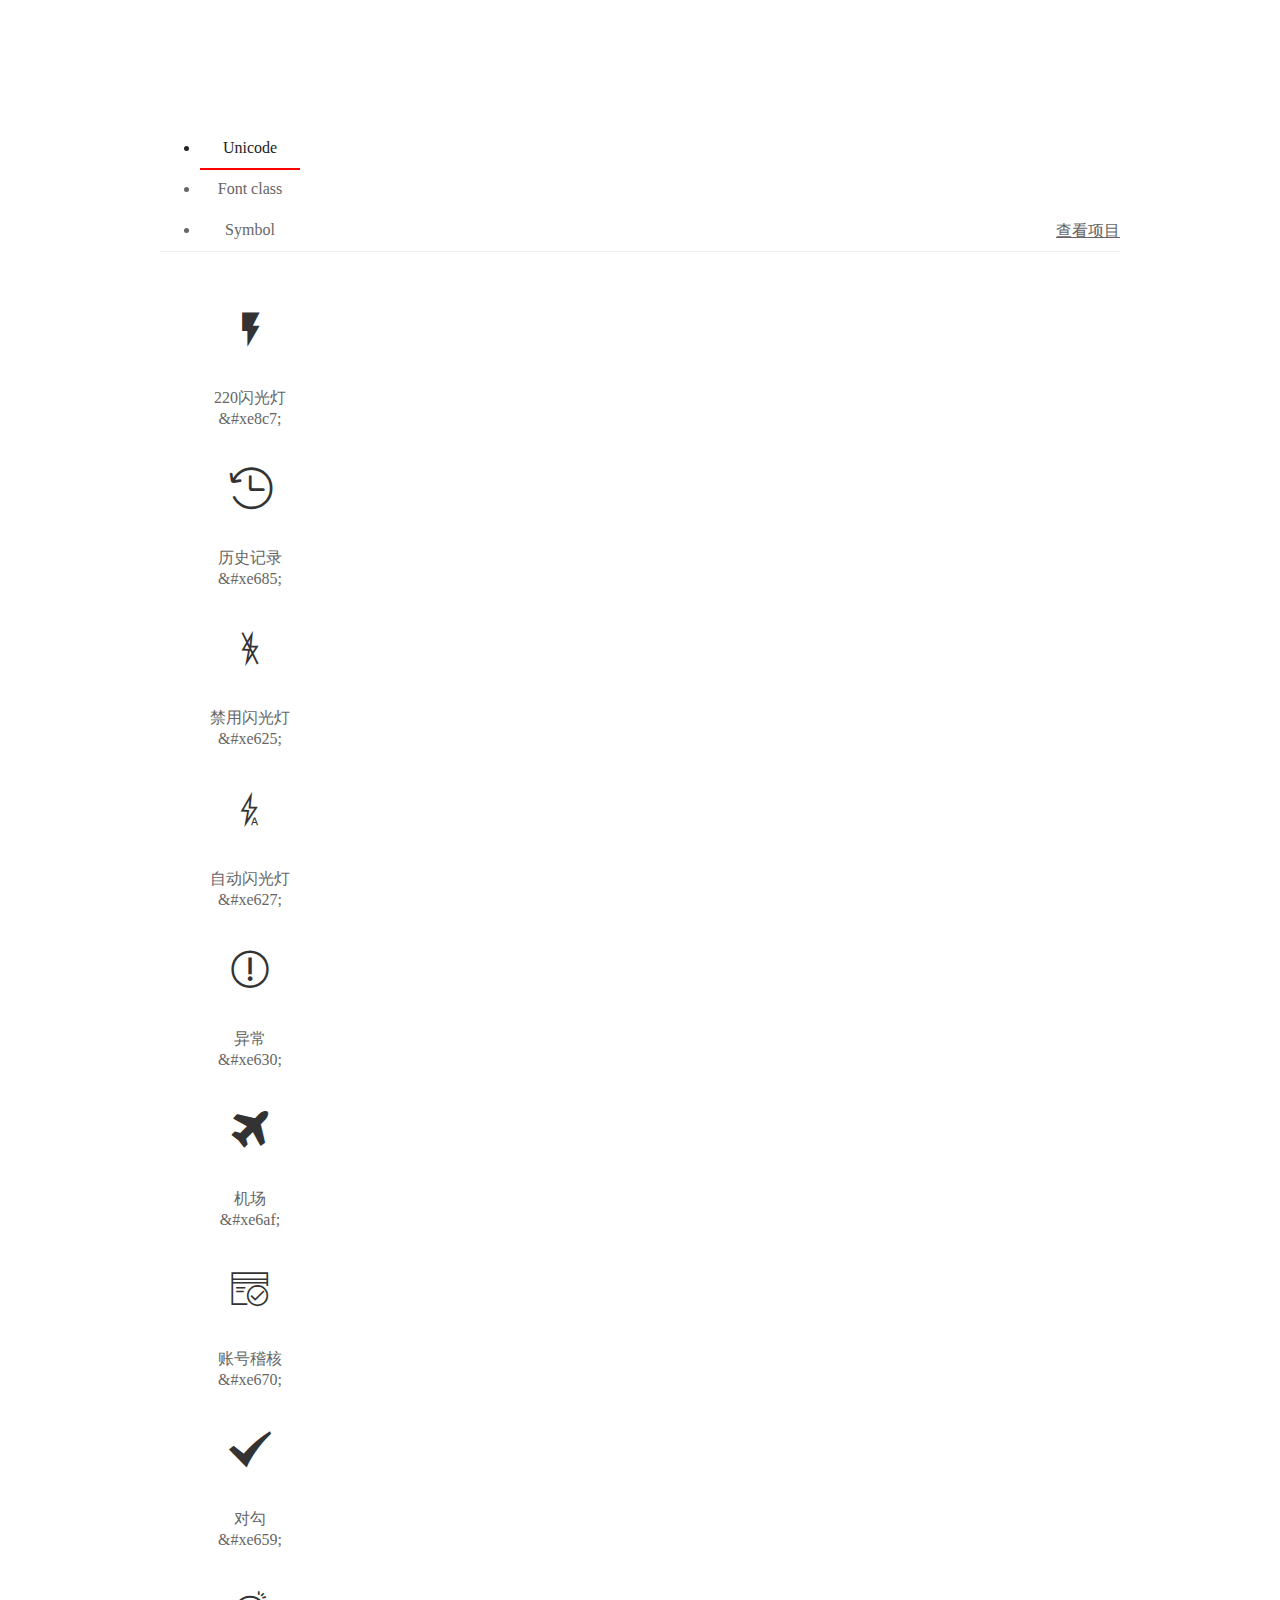
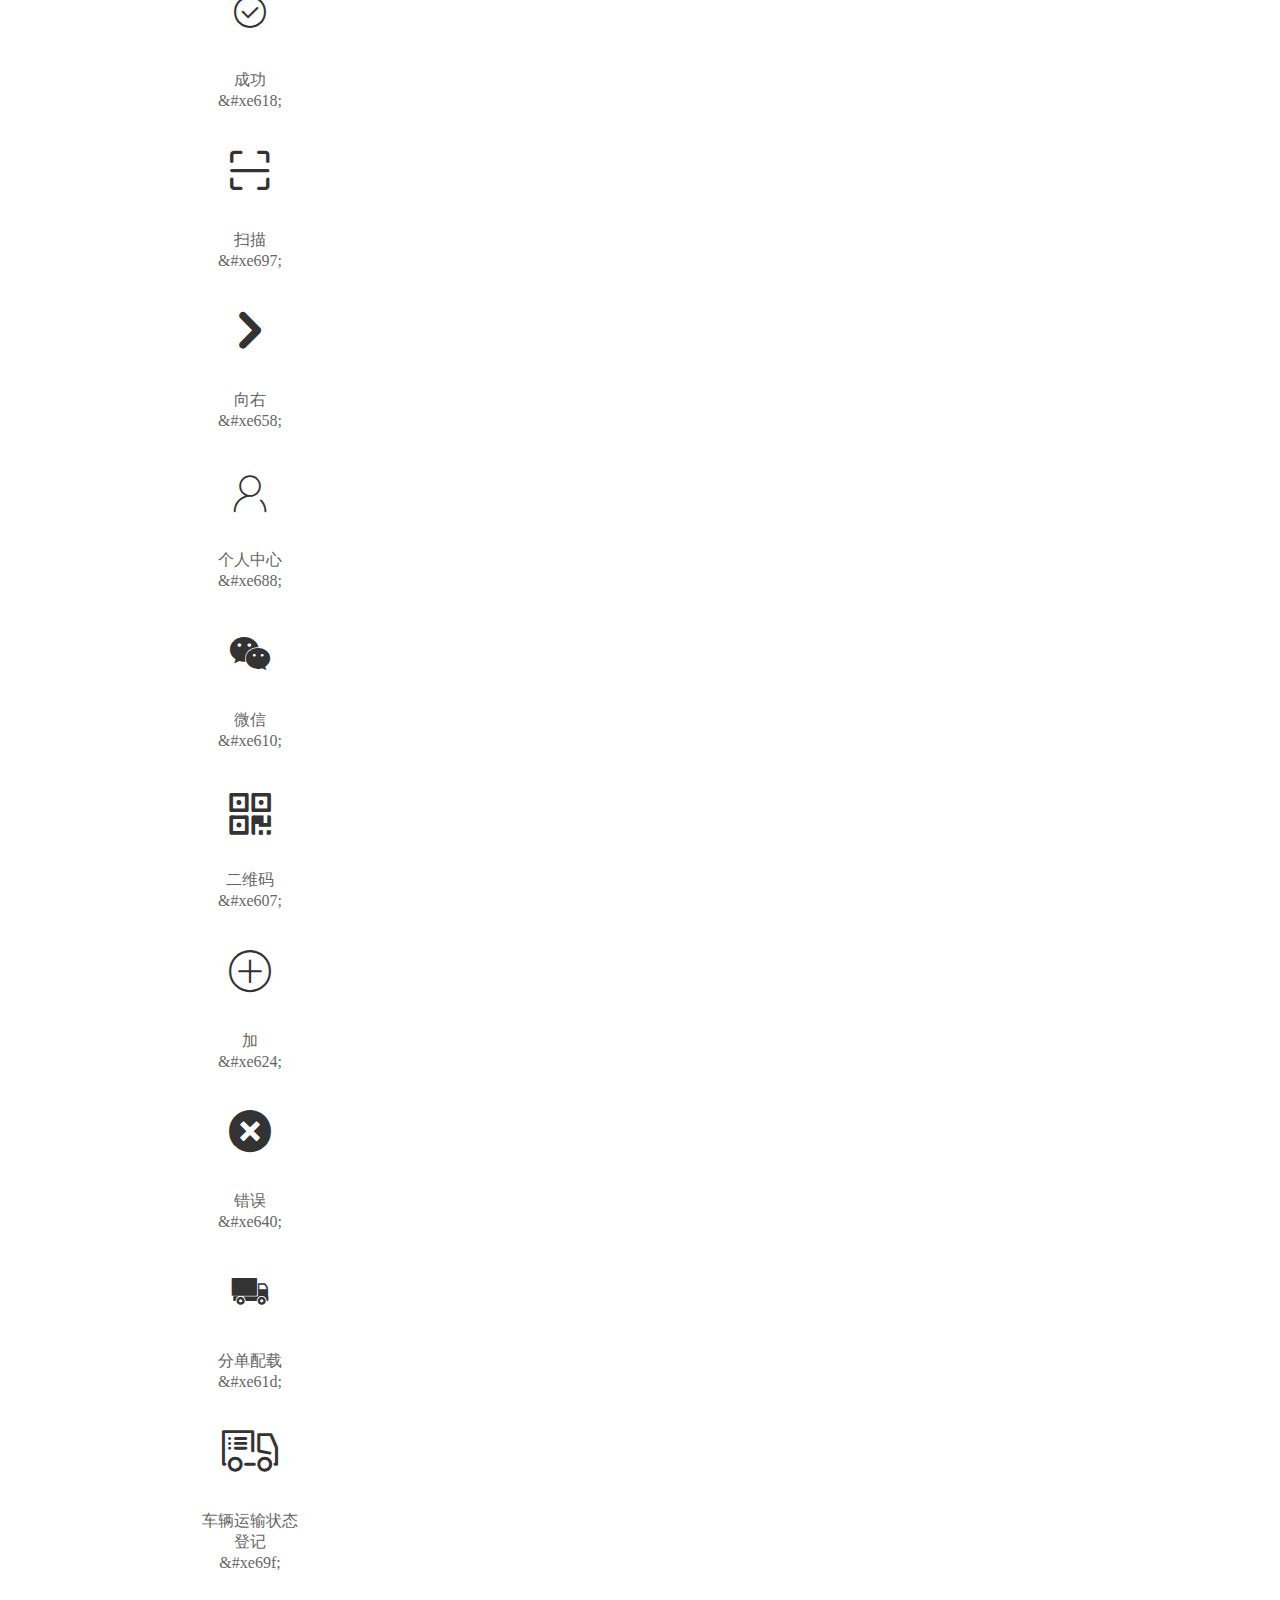
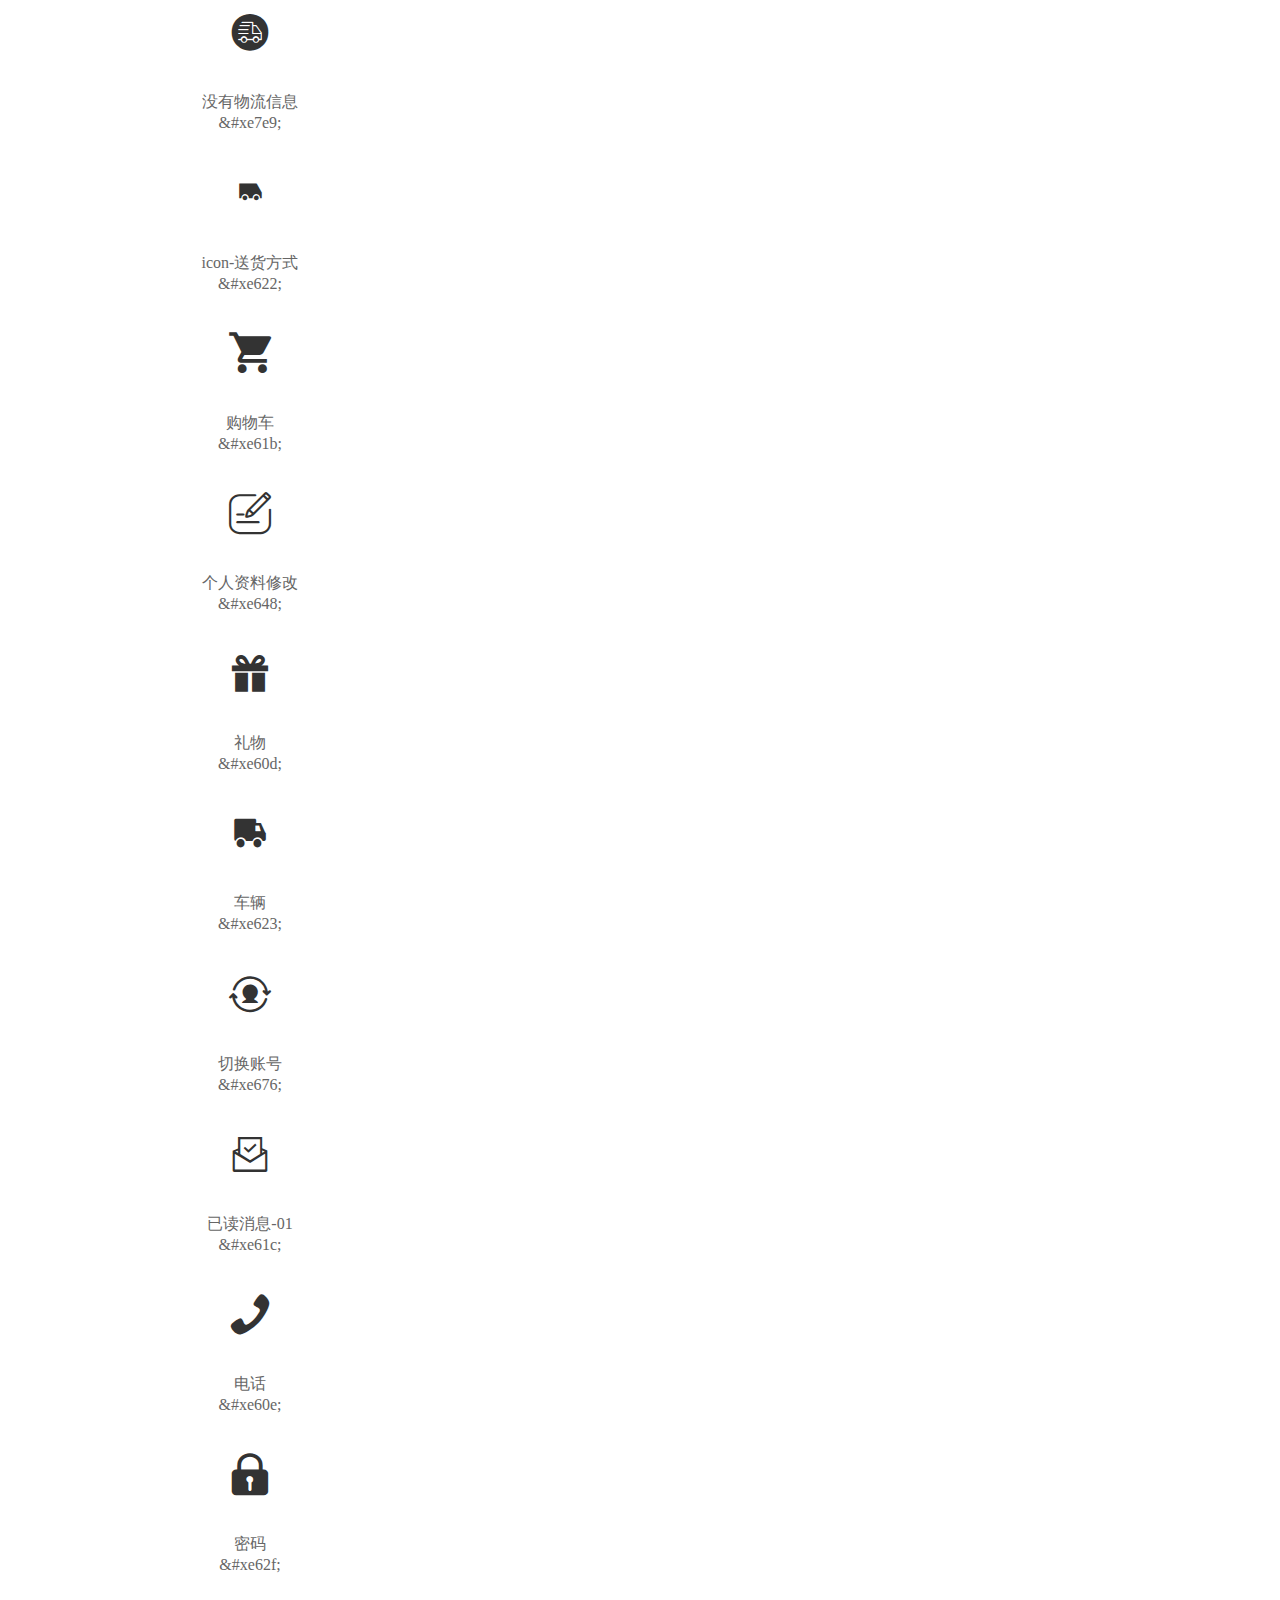
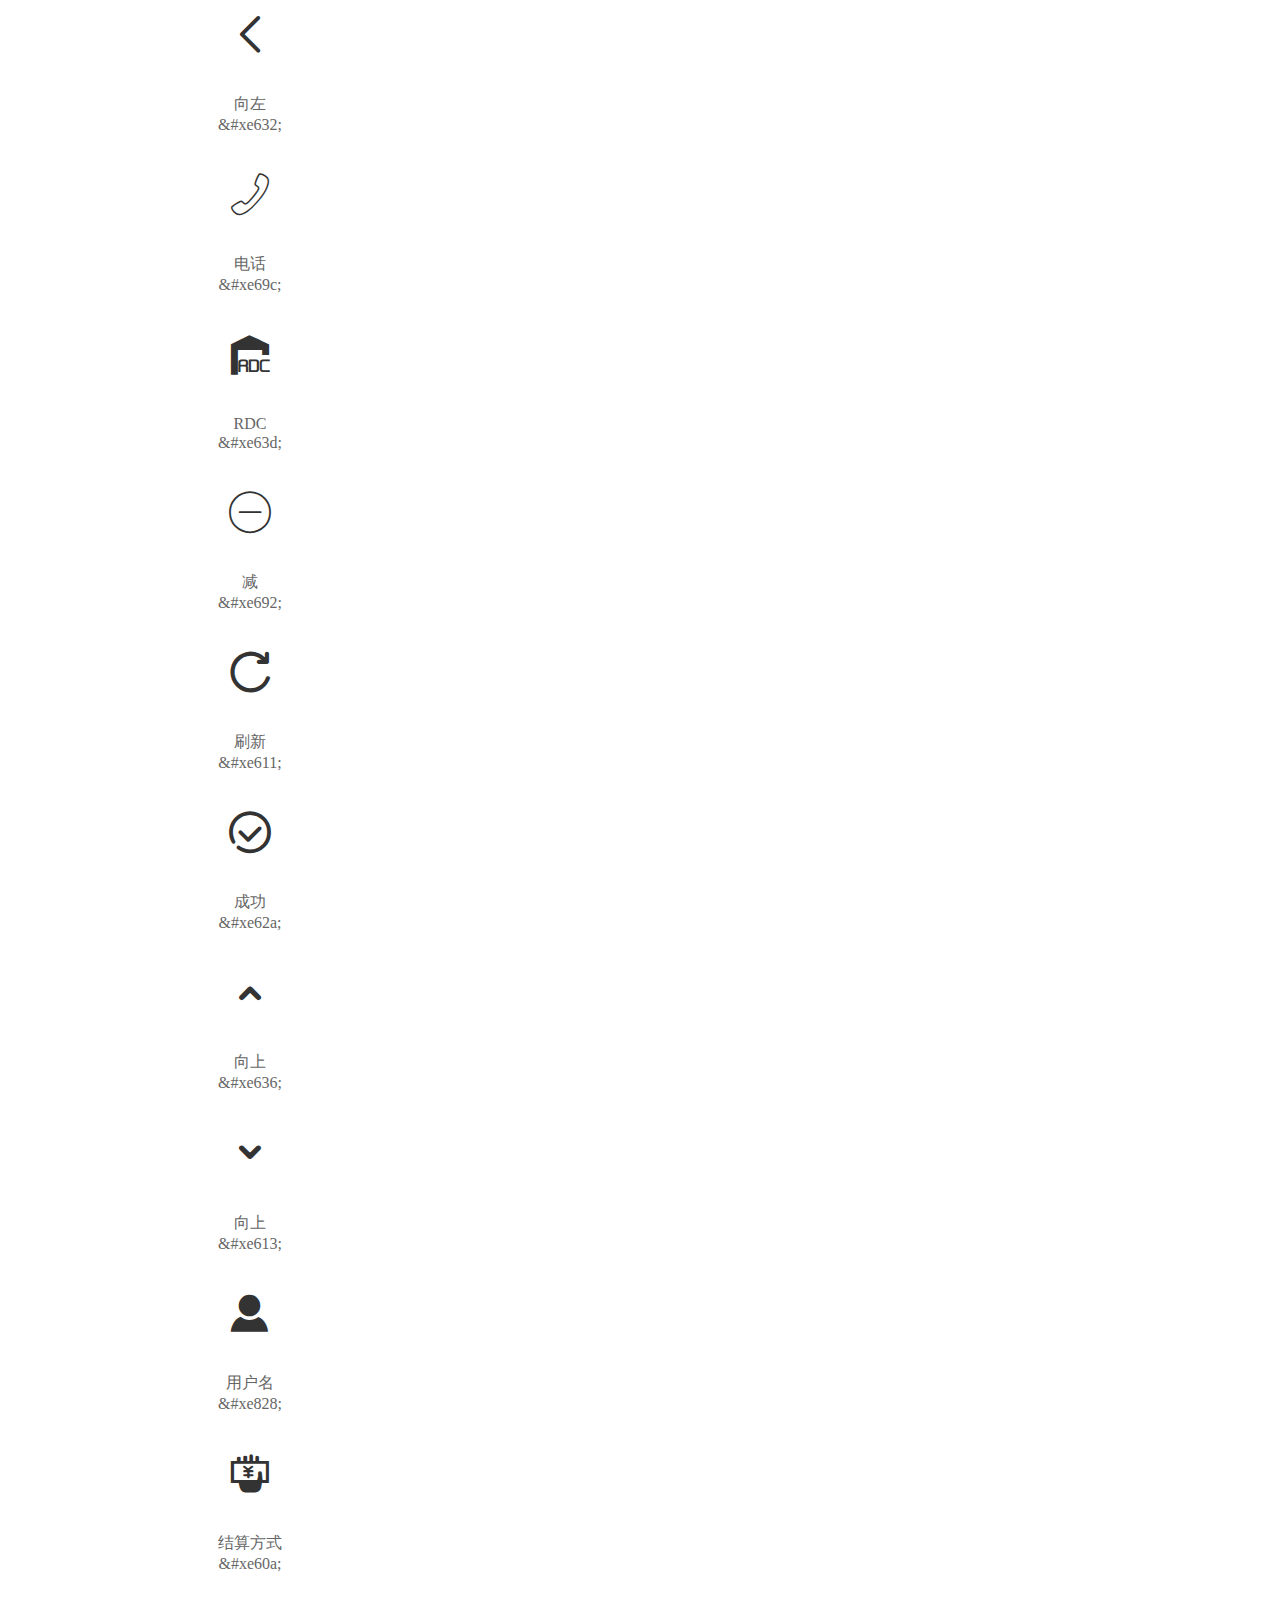
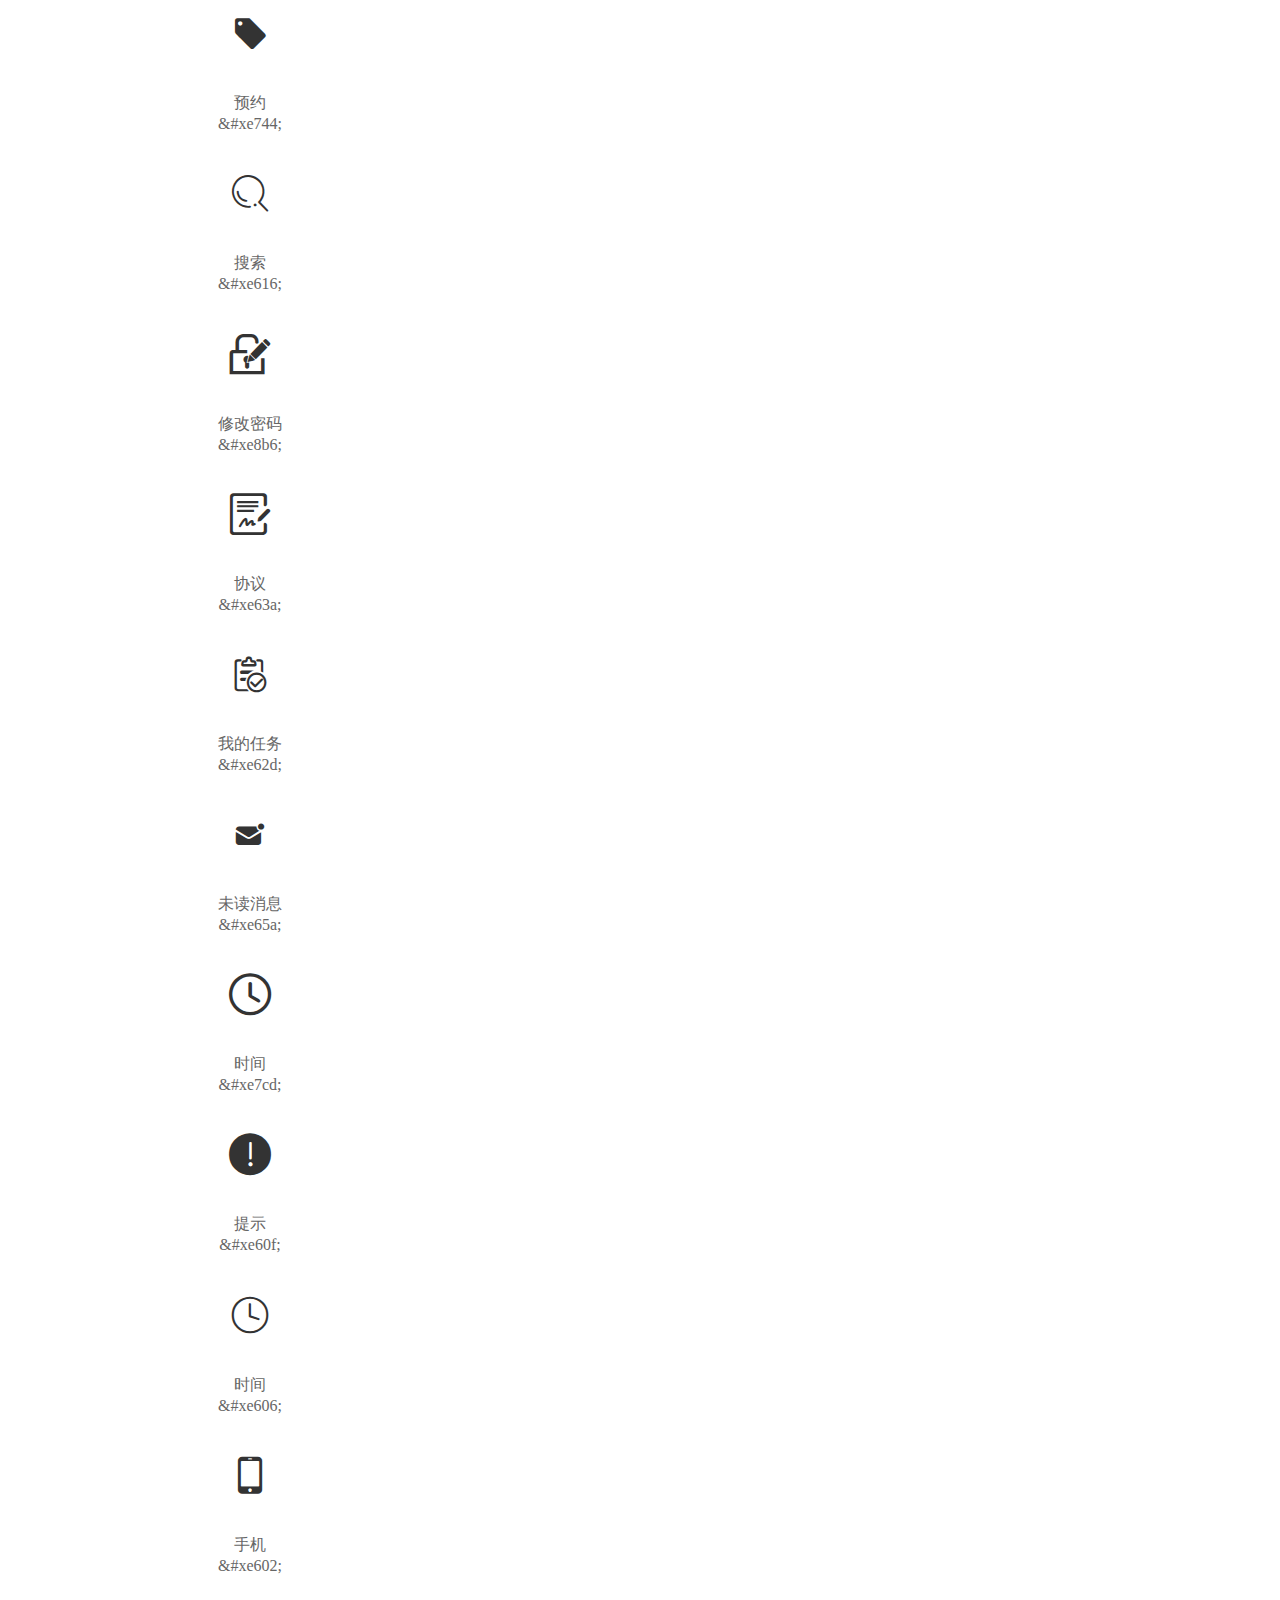
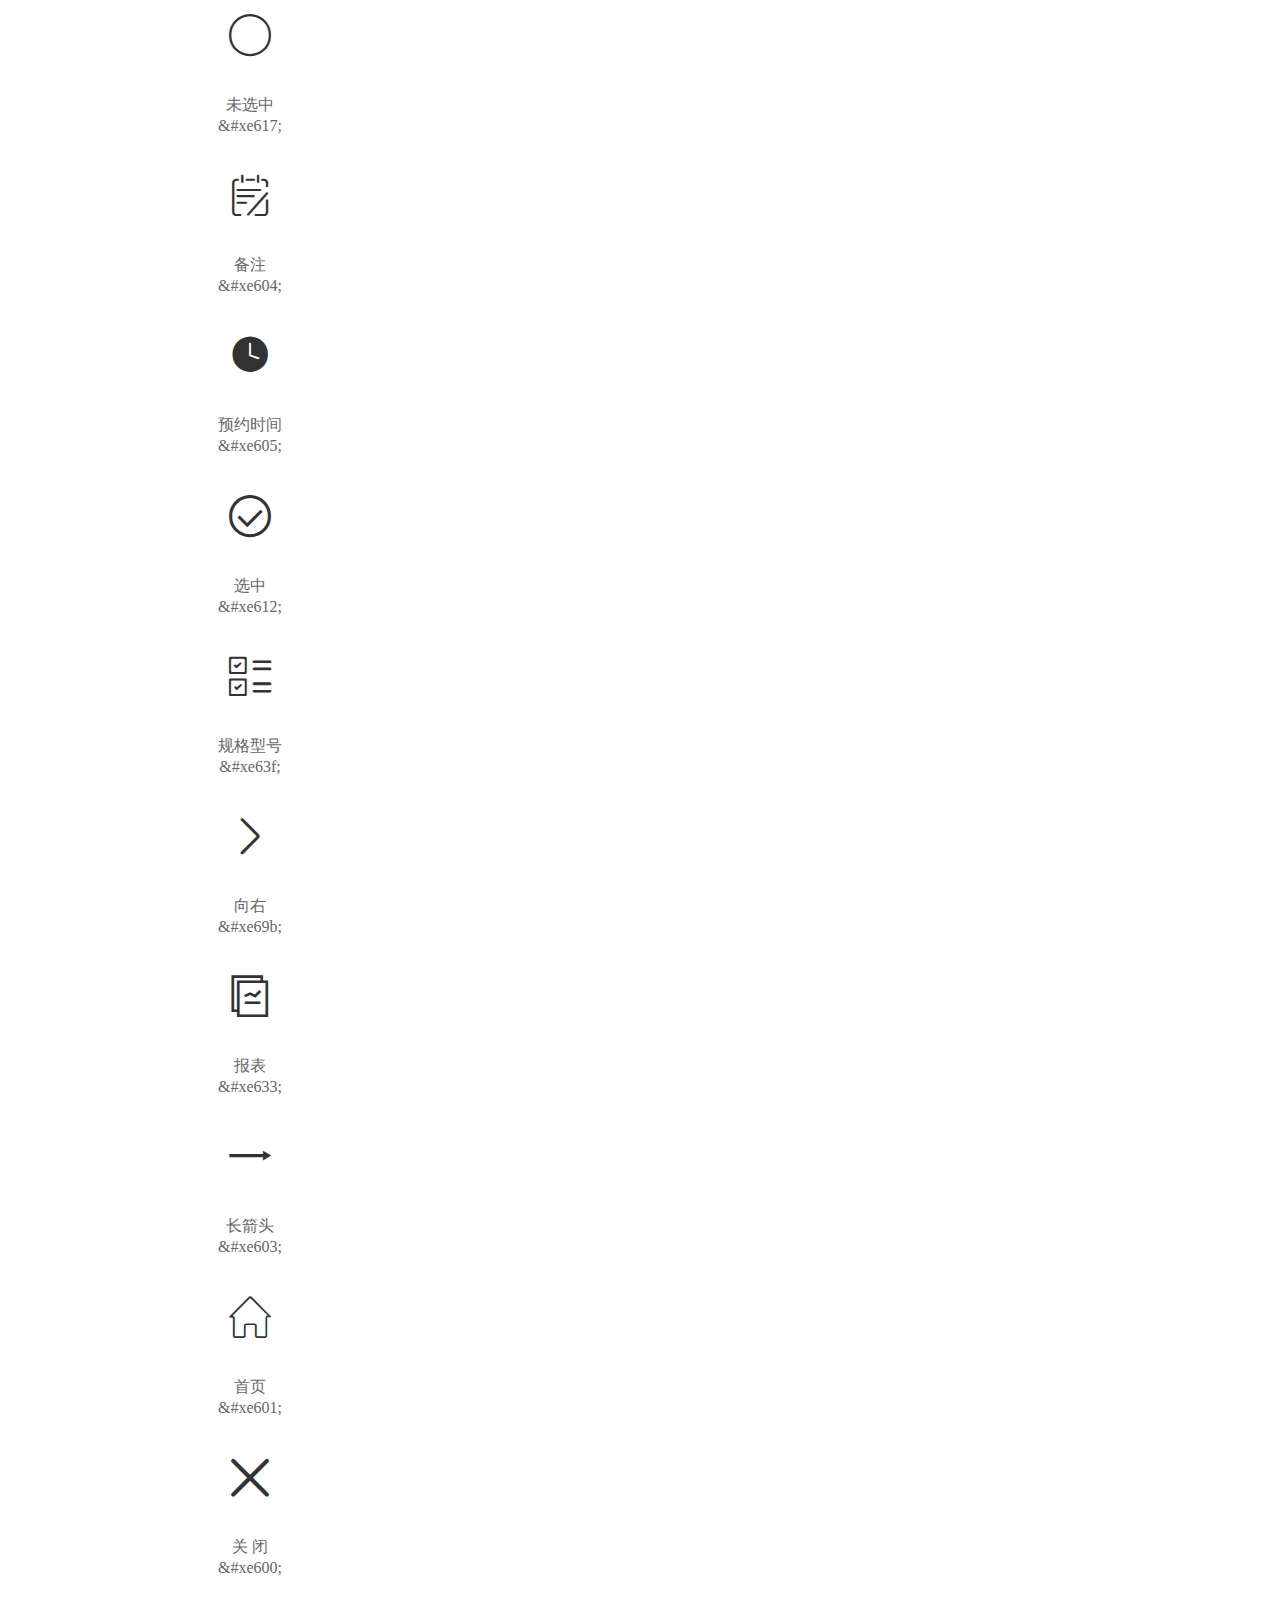
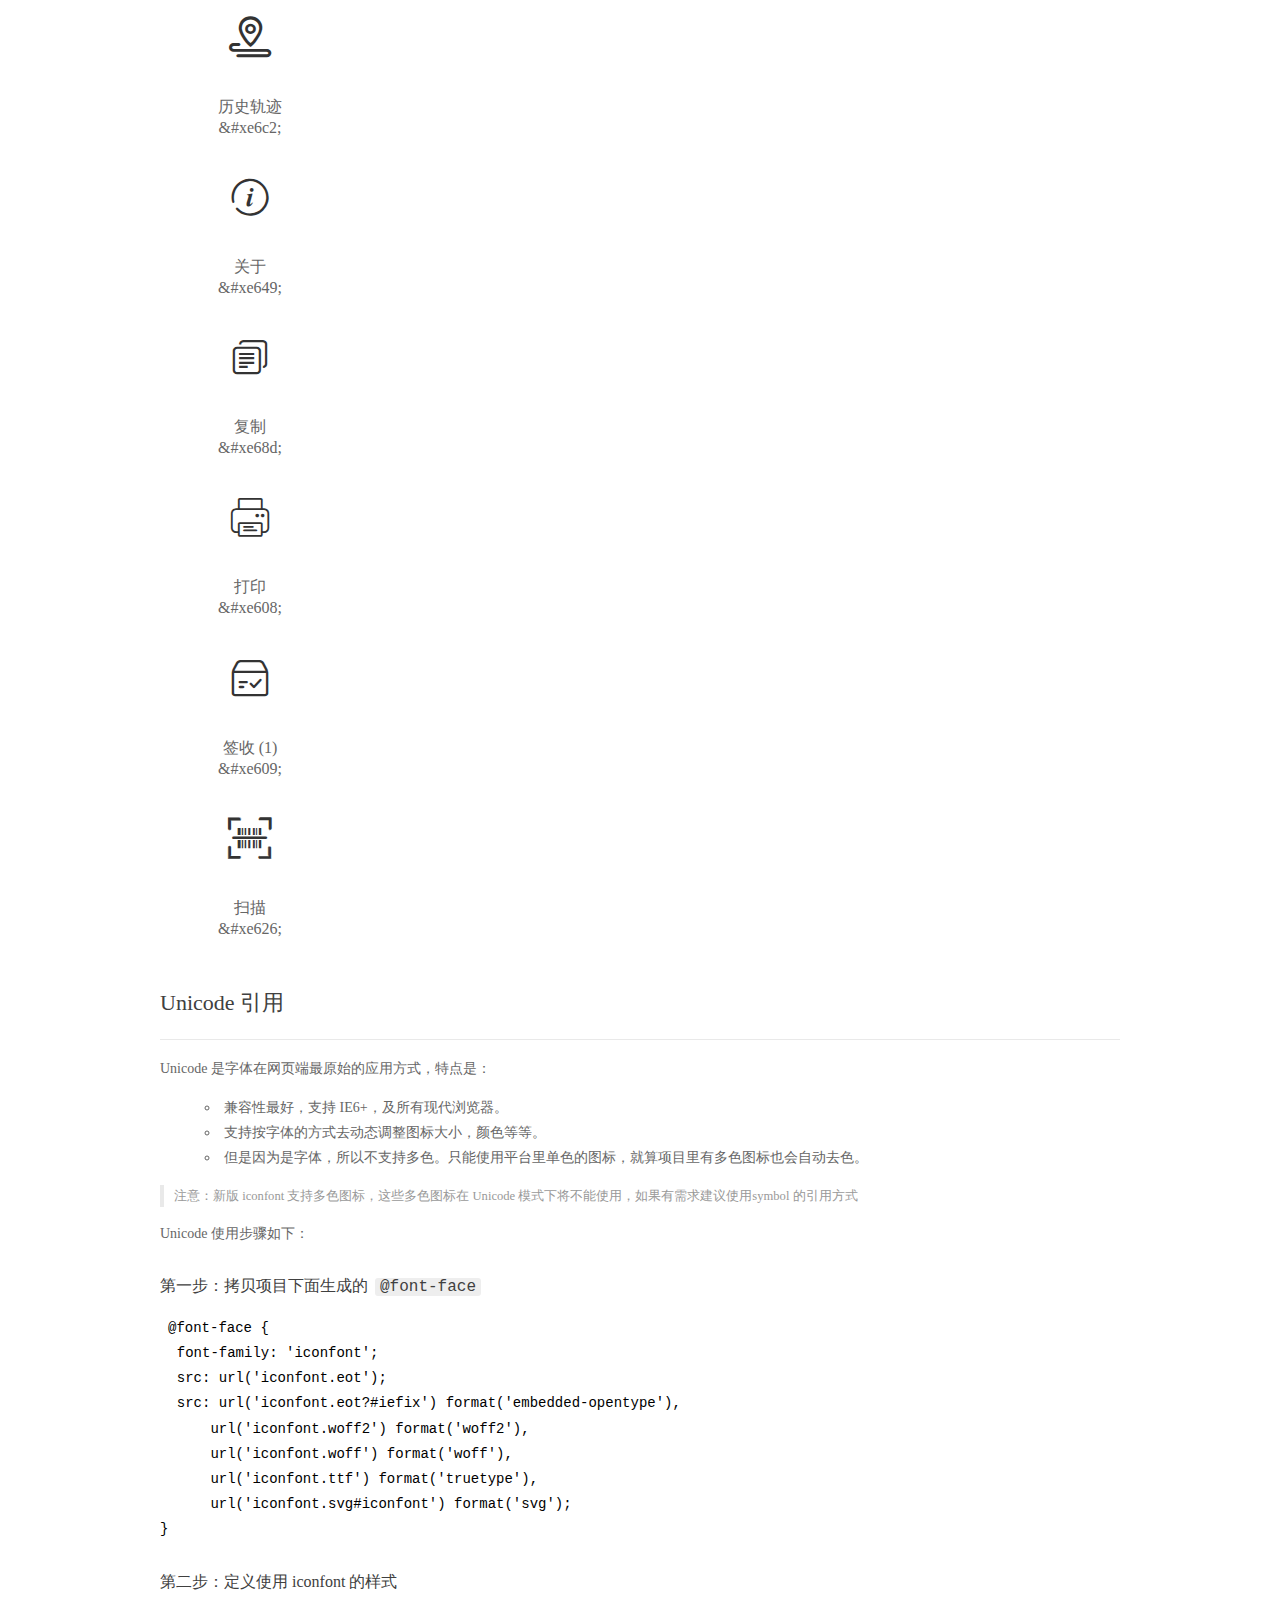
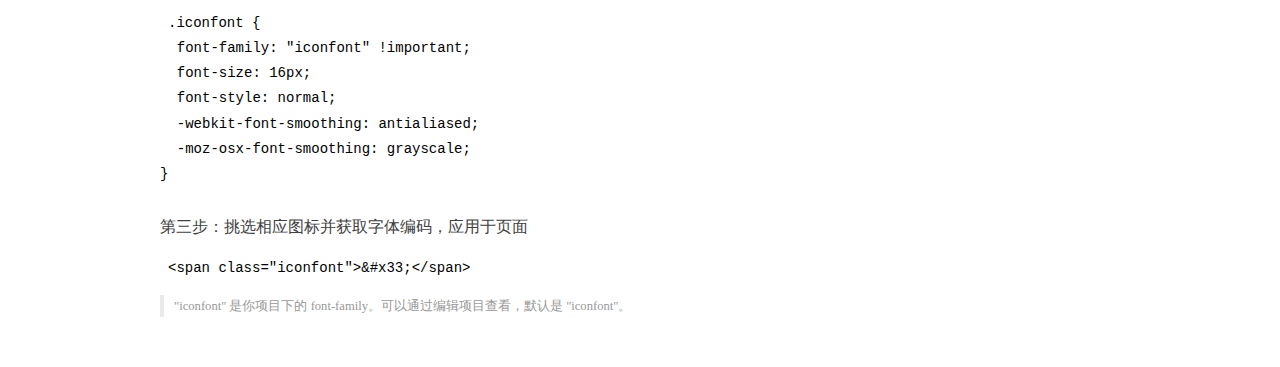
==== commit 6e1f51e3: "记录打印次数代码" ====
--- a/app/src/main/assets/apps/H5A4057B2/www/font/demo_index.html
+++ b/app/src/main/assets/apps/H5A4057B2/www/font/demo_index.html
@@ -29,6 +29,30 @@
     <div class="tab-container">
       <div class="content unicode" style="display: block;">
           <ul class="icon_lists dib-box">
+          
+            <li class="dib">
+              <span class="icon iconfont">&#xe8c7;</span>
+                <div class="name">220闪光灯</div>
+                <div class="code-name">&amp;#xe8c7;</div>
+              </li>
+          
+            <li class="dib">
+              <span class="icon iconfont">&#xe685;</span>
+                <div class="name">历史记录</div>
+                <div class="code-name">&amp;#xe685;</div>
+              </li>
+          
+            <li class="dib">
+              <span class="icon iconfont">&#xe625;</span>
+                <div class="name">禁用闪光灯</div>
+                <div class="code-name">&amp;#xe625;</div>
+              </li>
+          
+            <li class="dib">
+              <span class="icon iconfont">&#xe627;</span>
+                <div class="name">自动闪光灯</div>
+                <div class="code-name">&amp;#xe627;</div>
+              </li>
           
             <li class="dib">
               <span class="icon iconfont">&#xe630;</span>
@@ -441,6 +465,42 @@
         <ul class="icon_lists dib-box">
           
           <li class="dib">
+            <span class="icon iconfont icon-shanguangdeng"></span>
+            <div class="name">
+              220闪光灯
+            </div>
+            <div class="code-name">.icon-shanguangdeng
+            </div>
+          </li>
+          
+          <li class="dib">
+            <span class="icon iconfont icon-lishijilu"></span>
+            <div class="name">
+              历史记录
+            </div>
+            <div class="code-name">.icon-lishijilu
+            </div>
+          </li>
+          
+          <li class="dib">
+            <span class="icon iconfont icon-jinyongshanguangdeng"></span>
+            <div class="name">
+              禁用闪光灯
+            </div>
+            <div class="code-name">.icon-jinyongshanguangdeng
+            </div>
+          </li>
+          
+          <li class="dib">
+            <span class="icon iconfont icon-zidongshanguangdeng"></span>
+            <div class="name">
+              自动闪光灯
+            </div>
+            <div class="code-name">.icon-zidongshanguangdeng
+            </div>
+          </li>
+          
+          <li class="dib">
             <span class="icon iconfont icon-yichang"></span>
             <div class="name">
               异常
@@ -1008,6 +1068,38 @@
       </div>
       <div class="content symbol">
           <ul class="icon_lists dib-box">
+          
+            <li class="dib">
+                <svg class="icon svg-icon" aria-hidden="true">
+                  <use xlink:href="#icon-shanguangdeng"></use>
+                </svg>
+                <div class="name">220闪光灯</div>
+                <div class="code-name">#icon-shanguangdeng</div>
+            </li>
+          
+            <li class="dib">
+                <svg class="icon svg-icon" aria-hidden="true">
+                  <use xlink:href="#icon-lishijilu"></use>
+                </svg>
+                <div class="name">历史记录</div>
+                <div class="code-name">#icon-lishijilu</div>
+            </li>
+          
+            <li class="dib">
+                <svg class="icon svg-icon" aria-hidden="true">
+                  <use xlink:href="#icon-jinyongshanguangdeng"></use>
+                </svg>
+                <div class="name">禁用闪光灯</div>
+                <div class="code-name">#icon-jinyongshanguangdeng</div>
+            </li>
+          
+            <li class="dib">
+                <svg class="icon svg-icon" aria-hidden="true">
+                  <use xlink:href="#icon-zidongshanguangdeng"></use>
+                </svg>
+                <div class="name">自动闪光灯</div>
+                <div class="code-name">#icon-zidongshanguangdeng</div>
+            </li>
           
             <li class="dib">
                 <svg class="icon svg-icon" aria-hidden="true">
--- a/app/src/main/assets/apps/H5A4057B2/www/font/iconfont.css
+++ b/app/src/main/assets/apps/H5A4057B2/www/font/iconfont.css
@@ -1,10 +1,10 @@
 @font-face {font-family: "iconfont";
-  src: url('iconfont.eot?t=1596767502872'); /* IE9 */
-  src: url('iconfont.eot?t=1596767502872#iefix') format('embedded-opentype'), /* IE6-IE8 */
-  url('[data-uri]') format('woff2'),
-  url('iconfont.woff?t=1596767502872') format('woff'),
-  url('iconfont.ttf?t=1596767502872') format('truetype'), /* chrome, firefox, opera, Safari, Android, iOS 4.2+ */
-  url('iconfont.svg?t=1596767502872#iconfont') format('svg'); /* iOS 4.1- */
+  src: url('iconfont.eot?t=1597894805977'); /* IE9 */
+  src: url('iconfont.eot?t=1597894805977#iefix') format('embedded-opentype'), /* IE6-IE8 */
+  url('[data-uri]') format('woff2'),
+  url('iconfont.woff?t=1597894805977') format('woff'),
+  url('iconfont.ttf?t=1597894805977') format('truetype'), /* chrome, firefox, opera, Safari, Android, iOS 4.2+ */
+  url('iconfont.svg?t=1597894805977#iconfont') format('svg'); /* iOS 4.1- */
 }
 
 .iconfont {
@@ -15,6 +15,22 @@
   -moz-osx-font-smoothing: grayscale;
 }
 
+.icon-shanguangdeng:before {
+  content: "\e8c7";
+}
+
+.icon-lishijilu:before {
+  content: "\e685";
+}
+
+.icon-jinyongshanguangdeng:before {
+  content: "\e625";
+}
+
+.icon-zidongshanguangdeng:before {
+  content: "\e627";
+}
+
 .icon-yichang:before {
   content: "\e630";
 }
